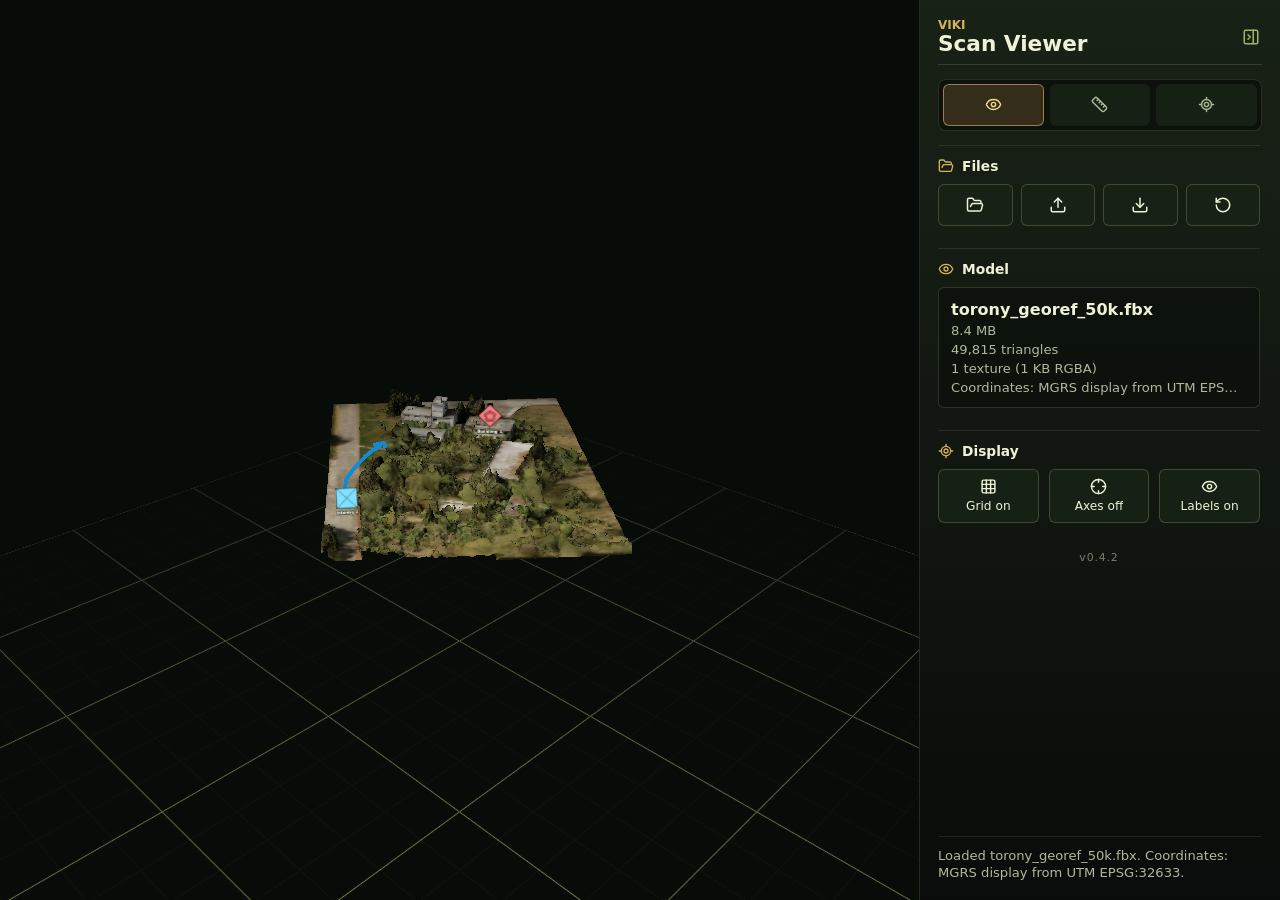
==== scanviewer/index.html @ f7c9036f "Initial commit" ====
<!doctype html>
<html lang="en">
  <head>
    <meta charset="UTF-8" />
    <meta name="viewport" content="width=device-width, initial-scale=1.0, viewport-fit=cover" />
    <meta name="theme-color" content="#11180f" />
    <meta
      name="description"
      content="Static tactical 3D scan viewer with local model loading and NATO-style points of interest."
    />
    <title>VIKI Scan Viewer</title>
    <style>
      html, body, #root { width: 100%; height: 100%; margin: 0; background: #080c08; color: #eef3d8; }
      .boot-status { display: grid; place-items: center; width: 100%; height: 100%; font: 700 16px system-ui, sans-serif; }
    </style>
    <script type="module" crossorigin src="./assets/react-DQSp_X--.js"></script>
    <script type="module" crossorigin src="./assets/three-DtpwVpi8.js"></script>
    <script type="module" crossorigin src="./assets/react-three-CPEuLl78.js"></script>
    <script type="module" crossorigin src="./assets/main-DdNsCCvm.js"></script>
    <link rel="stylesheet" crossorigin href="./assets/main-BtEgx7_R.css">
  <link rel="manifest" href="./manifest.webmanifest"></head>
  <body>
    <div id="root"><div class="boot-status" role="status">Starting VIKI Scan Viewer…</div></div>
    <script>
      window.setTimeout(function () {
        var status = document.querySelector(".boot-status");
        if (status) status.textContent = "The viewer could not start. Reload once, or open this link in an updated Chrome browser.";
      }, 10000);
    </script>
  </body>
</html>
---- scanviewer/assets/main-BtEgx7_R.css ----
:root{color-scheme:dark;font-family:Inter,ui-sans-serif,system-ui,-apple-system,BlinkMacSystemFont,Segoe UI,sans-serif;background:#080c08;color:#eef3d8;font-synthesis:none;text-rendering:optimizeLegibility;-webkit-font-smoothing:antialiased}*{box-sizing:border-box}html,body,#root{width:100%;height:100%;margin:0;overflow:hidden}button,input{font:inherit}input[type=range]{accent-color:#d6b35a}button{border:1px solid rgba(188,204,141,.24);background:#182216eb;color:#eef3d8;cursor:pointer}button:hover,button.is-xr-hovered{border-color:#dee5ad94;background:#263420f5}button:focus-visible,input:focus-visible{outline:2px solid #d6b35a;outline-offset:2px}.app-shell{position:relative;display:grid;grid-template-columns:minmax(0,1fr) 360px;width:100%;height:100%;min-width:320px;background:linear-gradient(90deg,#080c0866,#080c0800),#080c08;transition:grid-template-columns .18s ease,grid-template-rows .18s ease}.app-shell.is-panel-collapsed{grid-template-columns:minmax(0,1fr) 0}.app-shell.is-htmlmesh-ui{grid-template-columns:minmax(0,1fr)}.viewer-stage{position:relative;min-width:0;min-height:0;border-right:1px solid rgba(188,204,141,.16)}.app-shell.is-panel-collapsed .viewer-stage{border-right-color:transparent}.app-shell.is-htmlmesh-ui .viewer-stage{border-right:0}.viewer-stage.is-dragging:after{position:absolute;top:14px;right:14px;bottom:14px;left:14px;pointer-events:none;border:2px dashed rgba(214,179,90,.74);border-radius:8px;content:""}.drop-overlay{position:absolute;left:50%;top:24px;transform:translate(-50%);z-index:5;border:1px solid rgba(214,179,90,.58);border-radius:6px;padding:8px 12px;background:#0e100ae0;color:#f1d897;font-weight:800;box-shadow:0 10px 24px #00000052}.panel-collapse-toggle{position:absolute;top:18px;right:10px;z-index:10;display:inline-flex;align-items:center;justify-content:center;width:38px;height:38px;border-color:transparent;border-radius:6px;padding:0;background:transparent;color:#9fb36f;box-shadow:none;transition:right .18s ease,bottom .18s ease,transform .18s ease,background .14s ease,border-color .14s ease,color .14s ease,box-shadow .14s ease}.panel-collapse-toggle:hover{border-color:#d6b35a57;background:#d6b35a14;color:#f1d897}.app-shell.is-panel-collapsed .panel-collapse-toggle{right:12px;border-color:#d6b35a8a;background:#0d120ce6;color:#f1d897;box-shadow:0 10px 24px #00000057}.panel-collapse-toggle.is-loading{color:#d6b35a}.app-shell.is-panel-collapsed .panel-collapse-toggle.is-loading{border-color:#d6b35ab8;background:#38311bf0}.collapse-icon,.app-shell.is-panel-collapsed .desktop-collapse-icon,.app-shell.is-panel-collapsed .mobile-collapse-icon{display:none}.desktop-collapse-icon,.app-shell.is-panel-collapsed .desktop-expand-icon{display:block}.control-panel{display:flex;flex-direction:column;gap:14px;min-width:0;height:100%;padding:18px;overflow-y:auto;background:linear-gradient(180deg,#192217fa,#090c0afa),#10150f;box-shadow:-16px 0 38px #0000004d;opacity:1;transition:opacity .14s ease,padding .18s ease}.app-shell.is-panel-collapsed .control-panel{padding:0;overflow:hidden;opacity:0;pointer-events:none}.viewer-error,.application-error-shell{display:grid;place-items:center;background:radial-gradient(circle at 50% 34%,rgba(87,104,61,.2),transparent 42%),#080c08}.viewer-error{align-content:center;gap:8px;width:100%;height:100%;padding:24px;color:#eef3d8;text-align:center}.viewer-error strong{color:#fff1bc;font-size:1.15rem}.viewer-error span{max-width:48ch;color:#c5cfaa;line-height:1.45}.viewer-error code,.application-error-card code{max-width:min(100%,64ch);overflow-wrap:anywhere;border:1px solid rgba(255,138,122,.28);border-radius:6px;padding:7px 9px;background:#2a0d0a80;color:#ffb2a8;font-size:.72rem}.application-error-shell{width:100%;height:100%;padding:20px}.application-error-card{display:grid;gap:12px;width:min(100%,560px);border:1px solid rgba(188,204,141,.24);border-radius:10px;padding:26px;background:#0c120af0;box-shadow:0 24px 70px #00000061}.application-error-card p,.application-error-card h1,.application-error-card span{margin:0}.application-error-card p{color:#d6b35a;font-size:.75rem;font-weight:800;letter-spacing:.08em;text-transform:uppercase}.application-error-card h1{color:#fff1bc;font-size:clamp(1.45rem,5vw,2rem)}.application-error-card span{color:#c5cfaa;line-height:1.5}.application-error-card button{min-height:44px;border-radius:7px;font-weight:800}.app-shell.is-htmlmesh-ui .control-panel{position:fixed;top:0;left:-420px;width:360px;height:100vh;padding:18px;overflow-y:auto;opacity:1;pointer-events:auto}.app-shell .control-panel.is-htmlmesh-source{position:fixed;top:0;left:-420px;width:360px;min-width:360px;height:100vh;padding:18px;overflow-y:auto;opacity:1;pointer-events:auto}.control-panel.is-htmlmesh-source.is-xr-session{height:115vh;overflow:hidden}.control-panel.is-htmlmesh-source,.control-panel.is-htmlmesh-source *{transition:none!important;animation:none!important}.app-shell.is-htmlmesh-ui .panel-collapse-toggle{display:none}.control-panel.is-htmlmesh-source svg{display:none}.control-panel.is-xr-session .xr-hidden{display:none}.xr-only{display:none!important}.control-panel.is-xr-session .xr-only{display:flex!important}.xr-scroll-region,.xr-scroll-viewport,.xr-scroll-content{display:contents}.control-panel.is-xr-session .xr-scroll-region{display:flex;flex:1 1 auto;min-height:0;gap:10px}.control-panel.is-xr-session .xr-scroll-viewport{display:block;flex:1 1 auto;min-height:0;min-width:0;overflow:hidden;position:relative}.control-panel.is-xr-session .xr-scroll-content{display:flex;flex-direction:column;gap:14px;transform:translateY(calc(var(--xr-panel-scroll-offset, 0px) * -1));will-change:transform}.control-panel.is-xr-session .tab-panel,.control-panel.is-xr-session .poi-list{overflow:visible}.control-panel.is-xr-session .poi-list{max-height:none}.xr-scrollbar{position:relative;flex:0 0 28px;min-height:44px;border-radius:8px;background:#bccc8d1f;cursor:grab;touch-action:none}.xr-scroll-thumb{position:absolute;top:0;left:4px;right:4px;min-height:36px;border-radius:7px;background:#8f9e68;pointer-events:none}.xr-scrollbar.is-xr-hovered .xr-scroll-thumb,.xr-scrollbar:focus-visible .xr-scroll-thumb{background:#d6b35a}.xr-scrollbar[aria-disabled=true] .xr-scroll-thumb{background:#46513a}.htmlmesh-svg-fallback{display:block;width:1em;height:1em;flex:0 0 auto;object-fit:contain;pointer-events:none}.panel-header{display:flex;align-items:center;justify-content:space-between;gap:16px;padding-bottom:8px;border-bottom:1px solid rgba(188,204,141,.18)}.panel-header p,.panel-header h1{margin:0;letter-spacing:0}.panel-header p{color:#d6b35a;font-size:.75rem;font-weight:800}.xr-session-actions{flex-direction:column;gap:8px;padding:10px;border:1px solid rgba(214,179,90,.3);border-radius:7px;background:#0c120af0}.xr-session-actions button,.poi-editor .secondary-command.xr-only{min-height:44px}.xr-enter-command,.xr-exit-command{display:inline-flex;align-items:center;justify-content:center;gap:9px;width:100%;min-height:54px;border-radius:6px;font-weight:900}.xr-enter-command{border-color:#d6b35aa8;background:#443a18eb;color:#fff6cf}.xr-enter-command:hover,.xr-enter-command.is-xr-hovered{border-color:#f1d897eb;background:#584a1efa}.xr-exit-command{border-color:#ff8a7aa8;background:#5f2d26eb;color:#fff3ed}.xr-exit-command:hover,.xr-exit-command.is-xr-hovered{border-color:#ffbcadeb;background:#7a3a30fa}.panel-header h1{font-size:1.35rem;line-height:1.1}.command-grid{display:grid;grid-template-columns:repeat(4,minmax(0,1fr));gap:8px}.control-tabs{display:grid;flex:0 0 auto;grid-template-columns:repeat(3,minmax(0,1fr));gap:6px;padding:4px;border:1px solid rgba(188,204,141,.16);border-radius:8px;background:#0508058f}.tab-panel{display:none;min-height:0;overflow-y:auto;padding-right:2px}.tab-panel.is-active{display:flex;flex-direction:column;gap:10px}.app-version{margin:auto 0 0;padding-top:6px;color:#75806c;text-align:center;font-size:.68rem;letter-spacing:.08em}.command-grid button,.control-tabs button,.compact-controls button,.toggle-command,.secondary-command,.danger-command,.poi-list button{display:inline-flex;align-items:center;justify-content:center;gap:8px;min-height:40px;border-radius:6px;padding:8px 10px}.command-grid button,.control-tabs button{min-height:42px;padding:8px}.control-tabs button{border-color:transparent;color:#aeb99b}.control-tabs button.is-active{border-color:#d6b35a9e;background:#38311be6;color:#f1d897}.command-grid span,.compact-controls span,.toggle-command span,.secondary-command span,.danger-command span,.poi-list span{min-width:0;overflow:hidden;text-overflow:ellipsis;white-space:nowrap}.panel-section{display:flex;flex-direction:column;gap:10px;padding:12px 0;border-top:1px solid rgba(188,204,141,.12)}.section-title{display:flex;align-items:center;gap:8px;color:#d6b35a}.section-title h2{flex:1;margin:0;color:#eef3d8;font-size:.86rem;font-weight:800}.section-title span{min-width:24px;padding:2px 8px;border:1px solid rgba(214,179,90,.32);border-radius:999px;color:#f1d897;text-align:center;font-size:.78rem}.model-card{display:grid;gap:4px;min-height:58px;padding:12px;border:1px solid rgba(188,204,141,.18);border-radius:6px;background:#070a0780}.model-card strong,.model-card span{min-width:0;overflow:hidden;text-overflow:ellipsis;white-space:nowrap}.model-card span,.muted,footer{color:#aeb99b;font-size:.82rem}.toggle-command{justify-content:flex-start}.toggle-command.is-active{border-color:#d6b35ab3;background:#3d3316b8}.symbol-grid{display:grid;grid-template-columns:repeat(2,minmax(0,1fr));gap:8px}.symbol-grid button{display:grid;grid-template-columns:46px minmax(0,1fr);align-items:center;gap:8px;min-height:58px;padding:6px 8px;border-radius:6px;text-align:left}.symbol-grid button.is-selected,.poi-list button.is-selected{border-color:#d6b35ac7;background:#38311bd6}.symbol-grid img{width:44px;height:44px;object-fit:contain}.symbol-grid span{min-width:0;overflow-wrap:anywhere;font-size:.8rem;line-height:1.15}.icon-palette{grid-template-columns:repeat(4,minmax(0,1fr))}.icon-palette button{display:inline-flex;justify-content:center;min-height:54px;padding:5px}.icon-palette img{width:42px;height:42px}.placement-preview{display:grid;grid-template-columns:62px minmax(0,1fr);align-items:center;gap:10px;padding:8px;border:1px solid rgba(188,204,141,.18);border-radius:6px;background:#060a0685}.placement-preview img{width:58px;height:58px;object-fit:contain}.placement-preview div{display:grid;gap:3px;min-width:0}.placement-preview span{overflow-wrap:anywhere;color:#eef3d8;font-size:.86rem;font-weight:800}.placement-preview small{color:#aeb99b;font-size:.74rem;line-height:1.2}.affiliation-selector{display:grid;grid-template-columns:repeat(4,minmax(0,1fr));gap:7px}.affiliation-selector button{display:grid;justify-items:center;gap:5px;min-width:0;min-height:48px;padding:6px 4px;border-radius:6px}.affiliation-selector button.is-selected{border-color:#d6b35ac7;background:#38311bd6}.affiliation-selector span{width:20px;height:20px;border:2px solid rgba(238,243,216,.84);border-radius:50%;background:var(--affiliation-color);box-shadow:0 0 0 2px #00000038}.affiliation-selector small{max-width:100%;overflow:hidden;color:#c5cfaa;font-size:.68rem;font-weight:800;text-overflow:ellipsis}.echelon-control{display:grid;gap:6px;color:#c5cfaa;font-size:.78rem;font-weight:700}.compact-controls{display:grid;grid-template-columns:repeat(3,minmax(0,1fr))}.compact-controls .section-title{grid-column:1 / -1}.compact-controls button{min-width:0;flex-direction:column;gap:4px;min-height:54px;font-size:.76rem}.editor-fields{display:grid;gap:10px}.editor-fields label{display:grid;gap:6px;color:#c5cfaa;font-size:.78rem;font-weight:700}.editor-fields input[type=text],.editor-fields input:not([type]){min-width:0}.editor-fields input{width:100%;border:1px solid rgba(188,204,141,.24);border-radius:6px;padding:9px 10px;background:#050805b3;color:#eef3d8}.scale-controls{display:grid;grid-template-columns:minmax(0,1fr) 62px minmax(0,1fr);align-items:center;gap:8px}.scale-controls button{display:inline-flex;align-items:center;justify-content:center;gap:6px;min-width:0;min-height:38px;border-radius:6px}.scale-controls button:disabled{cursor:not-allowed;opacity:.46}.scale-controls output{color:#f1d897;text-align:center;font-size:.78rem;font-weight:800}.danger-command{justify-content:flex-start;border-color:#d26b5c75;color:#ffd1c8}.secondary-command{justify-content:flex-start;border-color:#bccc8d2e;background:#070a078f;color:#c5cfaa}.tool-section label{display:grid;gap:7px;color:#c5cfaa;font-size:.78rem;font-weight:700}.range-row{display:grid;grid-template-columns:18px minmax(0,1fr) 54px;align-items:center;gap:8px}.range-row input{width:100%;min-width:0}.range-row output{color:#f1d897;text-align:right;font-size:.76rem;font-weight:800}.draw-color-controls{display:grid;gap:7px;color:#c5cfaa;font-size:.78rem;font-weight:700}.draw-color-row{display:grid;grid-template-columns:repeat(2,40px) minmax(0,1fr);align-items:center;gap:8px}.color-preset,.color-picker-control{width:40px;height:34px;border-radius:6px}.color-preset{position:relative;padding:0;background:var(--swatch-color)}.color-preset:hover,.color-preset.is-xr-hovered,.color-preset.is-selected{background:var(--swatch-color)}.color-preset.is-selected{border-color:#f1d897eb;box-shadow:0 0 0 2px #d6b35a3d}.color-picker-control{display:inline-flex;align-items:center;justify-content:center;border:1px solid rgba(188,204,141,.24);background:#0508059e}.color-picker-control input{width:32px;height:26px;border:0;padding:0;background:transparent;cursor:pointer}.xr-color-picker{flex-direction:column;gap:10px}.xr-color-toggle{display:flex;align-items:center;gap:10px;width:100%;min-height:44px;padding:8px 10px;border-radius:6px;text-align:left}.xr-color-toggle>svg,.xr-color-toggle>.htmlmesh-svg-fallback{margin-left:auto}.xr-color-preview{flex:0 0 26px;height:26px;border:1px solid rgba(238,243,216,.65);border-radius:4px}.xr-color-fields{display:flex;flex-direction:column;gap:12px;padding:12px;border:1px solid rgba(188,204,141,.24);border-radius:6px;background:#0b110b}.xr-color-readout{display:flex;align-items:center;justify-content:space-between;gap:8px}.xr-color-readout output{color:#f1d897;font-variant-numeric:tabular-nums}.xr-color-channel input{display:block;width:100%;min-width:0;height:30px;margin:6px 0 0}.segmented-control{display:grid;grid-template-columns:repeat(3,minmax(0,1fr));gap:6px;padding:4px;border:1px solid rgba(188,204,141,.16);border-radius:8px;background:#0508057a}.segmented-control button{min-width:0;min-height:34px;border-color:transparent;border-radius:5px;padding:6px 8px;overflow:hidden;text-overflow:ellipsis;text-transform:capitalize;white-space:nowrap}.segmented-control button.is-selected{border-color:#d6b35a9e;background:#38311be6}.mock-readout{display:flex;align-items:center;justify-content:space-between;gap:12px;min-height:48px;padding:10px 12px;border:1px solid rgba(188,204,141,.18);border-radius:6px;background:#070a0780}.mock-readout span{color:#aeb99b;font-size:.78rem;font-weight:700}.mock-readout strong{color:#f1d897;font-size:1rem}.coordinate-card{display:grid;gap:8px;min-height:58px;padding:10px 12px;border:1px solid rgba(188,204,141,.18);border-radius:6px;background:#070a0780}.coordinate-card-header{display:flex;align-items:baseline;justify-content:space-between;gap:10px;min-width:0}.coordinate-card-header span{flex:0 0 auto;color:#aeb99b;font-size:.78rem;font-weight:700}.coordinate-card-header strong{min-width:0;color:#f1d897;overflow-wrap:anywhere;text-align:right;font-size:.78rem}.coordinate-card dl{display:grid;gap:5px;margin:0}.coordinate-card dl div{display:grid;grid-template-columns:minmax(42px,auto) minmax(0,1fr);align-items:baseline;gap:8px}.coordinate-card dt,.coordinate-card dd{margin:0;font-size:.78rem}.coordinate-card dt{color:#aeb99b;font-weight:800}.coordinate-card dd{min-width:0;color:#eef3d8;overflow-wrap:anywhere;font-variant-numeric:tabular-nums}.coordinate-card p{margin:0}.poi-list{display:grid;gap:7px;max-height:168px;overflow-y:auto}.poi-list button{justify-content:flex-start;width:100%}.poi-list img{width:30px;height:30px;flex:0 0 30px;object-fit:contain}.poi-list .poi-list-copy{display:grid;gap:2px;min-width:0}.poi-list .poi-list-copy span,.poi-list .poi-list-copy small{min-width:0;overflow:hidden;text-overflow:ellipsis;white-space:nowrap}.poi-list .poi-list-copy small{color:#aeb99b;font-size:.68rem;font-variant-numeric:tabular-nums}.poi-marker{display:grid;justify-items:center;gap:2px;min-width:74px;max-width:132px;border:0;padding:0;background:transparent;color:#eef3d8;filter:drop-shadow(0 3px 8px rgba(0,0,0,.78))}.poi-marker:hover,.poi-marker.is-selected{background:transparent}.poi-marker.is-selected img{outline:2px solid #d6b35a;outline-offset:2px}.poi-marker img{width:56px;height:56px;object-fit:contain}.poi-marker span{max-width:132px;overflow:hidden;border:1px solid rgba(238,243,216,.18);border-radius:4px;padding:2px 6px;background:#050805cc;text-overflow:ellipsis;white-space:nowrap;font-size:.72rem;font-weight:800}.empty-scene{display:grid;gap:4px;min-width:220px;padding:12px 14px;border:1px solid rgba(188,204,141,.22);border-radius:6px;background:#0a0e0ad6;color:#eef3d8;text-align:center}.empty-scene span{color:#aeb99b;font-size:.78rem}.turn-connection-status{margin:8px 0;font-size:12px;line-height:1.5;overflow-wrap:anywhere}.turn-connection-status p{margin:0 0 8px}.turn-connection-status button{padding:8px 12px}.sync-section{gap:8px}.room-code-card{display:grid;gap:4px;padding:8px 10px;border:1px solid rgba(214,179,90,.3);border-radius:7px;background:#38311b61}.room-code-meta{display:flex;align-items:center;justify-content:space-between;gap:10px}.room-code-meta>span{color:#aeb99b;font-size:.72rem;font-weight:800;text-transform:uppercase;letter-spacing:.08em}.room-code-value{display:flex;align-items:center;gap:12px;min-width:0}.room-code-value strong{flex:1 1 auto;min-width:0;color:#fff1bc;font-size:1.08rem;letter-spacing:.12em;font-variant-numeric:tabular-nums}.room-code-value button{display:inline-flex;flex:0 0 34px;align-items:center;justify-content:center;width:34px;height:34px;border-radius:6px;padding:0}.room-code-meta small{display:flex;align-items:center;gap:5px;color:#c5cfad}.show-qr-command{display:inline-flex;align-items:center;justify-content:center;gap:10px;width:100%;min-height:58px;border-color:#d6b35a9e;border-radius:7px;background:#443a18e6;color:#fff6cf;font-size:.92rem;font-weight:900}.show-qr-command:hover{border-color:#f1d897eb;background:#584a1efa}.sync-status,.relay-status,.sync-warning{margin:0;color:#aeb99b;font-size:.72rem;line-height:1.4}.sync-status,.relay-status{display:flex;align-items:center;gap:7px}.sync-warning{color:#e6c87e}.sync-indicator{width:8px;height:8px;flex:0 0 8px;border-radius:999px;background:#87927a;box-shadow:0 0 0 3px #87927a24}.is-connected .sync-indicator,.sync-status.is-connected .sync-indicator,.relay-status.is-connected .sync-indicator{background:#73d98a;box-shadow:0 0 0 3px #73d98a24}.is-error .sync-indicator,.is-disconnected .sync-indicator,.sync-status.is-error .sync-indicator,.sync-status.is-disconnected .sync-indicator,.relay-status.is-unavailable .sync-indicator{background:#ff8a7a;box-shadow:0 0 0 3px #ff8a7a24}.qr-code-overlay{position:fixed;top:0;right:0;bottom:0;left:0;z-index:100;display:grid;place-items:center;padding:clamp(18px,4vw,56px);background:#030503e0;-webkit-backdrop-filter:blur(14px);backdrop-filter:blur(14px)}.qr-code-dialog{position:relative;display:grid;grid-template-columns:minmax(210px,.7fr) minmax(300px,1fr);grid-template-rows:minmax(0,1fr) auto;align-items:center;gap:clamp(24px,4vw,60px);width:min(1120px,100%);max-height:100%;padding:clamp(28px,4vw,64px);overflow:auto;border:1px solid rgba(214,179,90,.42);border-radius:18px;background:radial-gradient(circle at 74% 42%,rgba(214,179,90,.12),transparent 36%),#0d130c;box-shadow:0 34px 100px #000000a3}.qr-code-close{position:absolute;top:18px;right:18px;z-index:1;display:inline-flex;align-items:center;justify-content:center;width:48px;height:48px;border-radius:999px;padding:0}.qr-code-close svg{transform:rotate(45deg)}.qr-code-copy{display:grid;gap:12px}.qr-code-copy p,.qr-code-copy h2,.qr-code-copy span{margin:0}.qr-code-copy p{color:#d6b35a;font-size:clamp(.8rem,1vw,1rem);font-weight:900;letter-spacing:.12em;text-transform:uppercase}.qr-code-copy h2{color:#fff6cf;font-size:clamp(2rem,5vw,4.8rem);line-height:.95}.qr-code-copy span{max-width:38ch;color:#c5cfad;font-size:clamp(1rem,1.6vw,1.3rem);line-height:1.5}.qr-code-image-frame{display:grid;place-items:center;width:min(58vh,100%);aspect-ratio:1;justify-self:center;border-radius:16px;padding:clamp(12px,1.6vw,22px);background:#fff;color:#080c08}.qr-code-image-frame img{display:block;width:100%;height:100%;image-rendering:pixelated}.qr-code-room{display:grid;grid-column:1;gap:5px;align-self:end}.qr-code-room span{color:#aeb99b;font-size:.75rem;font-weight:900;letter-spacing:.1em;text-transform:uppercase}.qr-code-room strong{color:#f1d897;font-size:clamp(1.5rem,3vw,2.6rem);letter-spacing:.18em;font-variant-numeric:tabular-nums}.client-viewer-shell{position:relative;display:grid;grid-template-columns:minmax(0,1fr) 360px;width:100%;height:100%;background:#080c08}.client-viewer-shell .viewer-stage{min-width:0;min-height:0;border-right:1px solid rgba(188,204,141,.16)}.client-control-panel{display:flex;flex-direction:column;gap:14px;min-width:0;height:100%;padding:18px;overflow-y:auto;background:linear-gradient(180deg,#192217fa,#090c0afa),#10150f;box-shadow:-16px 0 38px #0000004d}.client-sync-section{gap:10px}.client-connection-card{display:grid;grid-template-columns:auto minmax(0,1fr);align-items:start;gap:9px;padding:11px 12px;border:1px solid rgba(188,204,141,.18);border-radius:7px;background:#070a0780}.client-connection-card>div{display:grid;min-width:0;gap:2px}.client-connection-card strong,.client-connection-card small{overflow:hidden;text-overflow:ellipsis;white-space:nowrap}.client-connection-card strong{color:#eef3d8;font-size:.8rem}.client-connection-card small{color:#aeb99b;font-size:.7rem}.client-connection-card .relay-status.is-unavailable{color:#ff8a7a}.client-camera-sync-toggle{display:inline-flex;align-items:center;justify-content:center;gap:6px;width:100%;min-height:48px;border-radius:7px;padding:8px 12px;color:#aeb99b;font-size:.78rem;font-weight:800}.client-camera-sync-toggle span{flex:1;text-align:left}.client-camera-sync-toggle.is-active{border-color:#d6b35a9e;background:#38311be6;color:#f1d897}.client-camera-sync-toggle small{color:inherit;font-size:.7rem}.client-join-shell{display:grid;place-items:center;width:100%;height:100%;padding:20px;background:radial-gradient(circle at 50% 30%,rgba(87,104,61,.2),transparent 42%),#080c08}.client-join-card{display:grid;gap:12px;width:min(100%,390px);padding:26px;border:1px solid rgba(188,204,141,.24);border-radius:10px;background:#0c120af0;box-shadow:0 24px 70px #00000061}.client-join-card>svg{color:#d6b35a}.client-join-card p,.client-join-card h1{margin:0}.client-join-card p,.client-join-card label{color:#d6b35a;font-size:.75rem;font-weight:800}.client-join-card h1{margin-top:3px;font-size:1.45rem}.client-join-card input{width:100%;border:1px solid rgba(214,179,90,.44);border-radius:7px;padding:11px 12px;background:#070a07;color:#fff1bc;text-align:center;font-size:1.4rem;font-weight:800;letter-spacing:.2em;text-transform:uppercase}.client-join-card button{min-height:44px;border-radius:7px;font-weight:800}.client-join-card button:disabled{cursor:not-allowed;opacity:.45}.client-join-card a{color:#aeb99b;text-align:center;font-size:.78rem}.sr-only{position:absolute;width:1px;height:1px;overflow:hidden;clip:rect(0,0,0,0)}footer{margin-top:auto;padding-top:10px;border-top:1px solid rgba(188,204,141,.12);line-height:1.35}@media(max-width:900px){html,body,#root{height:100%;min-height:100%;overflow:hidden}.app-shell{grid-template-columns:1fr;grid-template-rows:minmax(280px,46svh) minmax(0,1fr);height:100svh;min-height:100svh;overflow:hidden}.client-viewer-shell{grid-template-columns:1fr;grid-template-rows:minmax(0,1fr) auto;height:100svh;min-height:100svh;overflow:hidden}.client-viewer-shell .viewer-stage{border-right:0;border-bottom:1px solid rgba(188,204,141,.16)}.client-control-panel{display:block;width:100%;height:auto;min-height:0;padding:9px 12px;overflow:visible;box-shadow:0 -12px 28px #00000042}.client-control-panel .panel-header,.client-control-panel .section-title{display:none}.client-control-panel .client-sync-section{display:grid;grid-template-columns:minmax(0,1fr) auto auto;align-items:center;gap:8px;padding:0;border-top:0}.client-connection-card{min-width:0;padding:0;border:0;background:transparent}.client-control-panel .room-code-card{padding:0;border:0;background:transparent}.client-control-panel .room-code-meta{display:none}.client-control-panel .room-code-value{gap:6px}.client-control-panel .room-code-value strong{font-size:.84rem;letter-spacing:.08em}.client-control-panel .client-camera-sync-toggle{gap:5px;width:auto;min-height:34px;padding:0 8px}.client-control-panel .client-camera-sync-toggle span{display:none}.app-shell.is-panel-collapsed{grid-template-columns:1fr;grid-template-rows:minmax(0,1fr) 0}.viewer-stage{min-height:0;border-right:0;border-bottom:1px solid rgba(188,204,141,.16)}.app-shell.is-panel-collapsed .viewer-stage{border-bottom-color:transparent}.panel-collapse-toggle{top:calc(46svh + 12px);right:12px;bottom:auto}.app-shell.is-panel-collapsed .panel-collapse-toggle{top:auto;bottom:12px}.desktop-collapse-icon,.desktop-expand-icon,.app-shell.is-panel-collapsed .desktop-expand-icon{display:none}.mobile-collapse-icon,.app-shell.is-panel-collapsed .mobile-expand-icon{display:block}.control-panel{gap:10px;height:100%;min-height:0;overflow:hidden;box-shadow:0 -12px 28px #00000042}.panel-header{flex:0 0 auto;padding-bottom:6px}.panel-header h1{font-size:1.05rem}.command-grid{flex:0 0 auto;grid-template-columns:repeat(4,minmax(0,1fr))}.command-grid button{flex-direction:column;gap:4px;min-height:52px;padding:7px 5px;font-size:.68rem}.tab-panel.is-active{gap:10px}.panel-section{padding:10px 0}.poi-list{max-height:none}footer{flex:0 0 auto;margin-top:0;padding-top:8px}.qr-code-dialog{grid-template-columns:1fr;grid-template-rows:auto auto auto;gap:20px;text-align:center}.qr-code-copy span{justify-self:center}.qr-code-image-frame{width:min(52vh,100%)}.qr-code-room{grid-column:1;justify-items:center}}@media(max-width:540px){.control-panel{padding:12px}.client-control-panel{padding:8px 10px}.command-grid,.symbol-grid{grid-template-columns:1fr}.command-grid,.icon-palette{grid-template-columns:repeat(4,minmax(0,1fr))}.compact-controls{grid-template-columns:repeat(3,minmax(0,1fr))}.control-tabs button{min-height:44px}}@media(max-width:960px)and (max-height:560px)and (orientation:landscape){.app-shell{grid-template-columns:minmax(0,52vw) minmax(0,1fr);grid-template-rows:1fr}.app-shell.is-panel-collapsed{grid-template-columns:minmax(0,1fr) 0;grid-template-rows:1fr}.viewer-stage{border-right:1px solid rgba(188,204,141,.16);border-bottom:0}.app-shell.is-panel-collapsed .viewer-stage{border-right-color:transparent}.panel-collapse-toggle{top:10px;right:calc(48vw - 12px);bottom:auto}.app-shell.is-panel-collapsed .panel-collapse-toggle{right:10px}.mobile-collapse-icon,.mobile-expand-icon,.app-shell.is-panel-collapsed .mobile-expand-icon{display:none}.desktop-collapse-icon,.app-shell.is-panel-collapsed .desktop-expand-icon{display:block}.control-panel{padding:10px;box-shadow:-12px 0 28px #00000047}.panel-header{display:none}.command-grid button{min-height:46px}.tab-panel.is-active{gap:8px}.panel-section{gap:8px;padding:8px 0}}.app-update-notice{display:grid;gap:8px;margin:12px 0;padding:12px;border:1px solid #9ab76d;border-radius:8px;background:#1b2916;color:#eef3d8}.app-update-notice p{margin:0;font-size:.85rem}.app-update-notice button{width:100%;min-height:42px;padding:8px 12px;border-radius:6px}
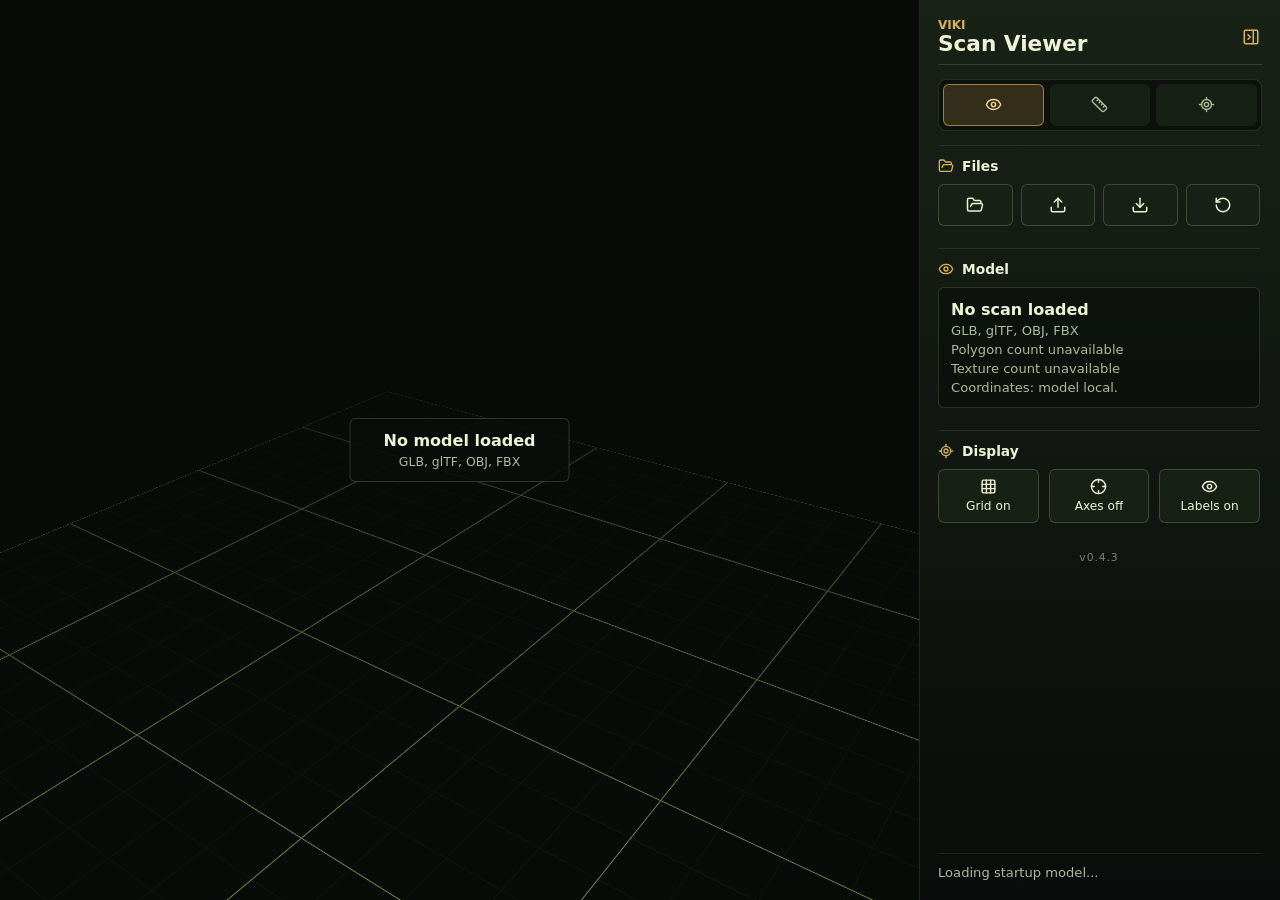
==== commit 01df38d5: "Deploy 0.4.3 - Replace the bundled Torony startup scan with Airport Sample GLB without default annot" ====
--- a/scanviewer/index.html
+++ b/scanviewer/index.html
@@ -16,8 +16,8 @@
     <script type="module" crossorigin src="./assets/react-DQSp_X--.js"></script>
     <script type="module" crossorigin src="./assets/three-DtpwVpi8.js"></script>
     <script type="module" crossorigin src="./assets/react-three-CPEuLl78.js"></script>
-    <script type="module" crossorigin src="./assets/main-DdNsCCvm.js"></script>
-    <link rel="stylesheet" crossorigin href="./assets/main-BtEgx7_R.css">
+    <script type="module" crossorigin src="./assets/main-BIGnSnH-.js"></script>
+    <link rel="stylesheet" crossorigin href="./assets/main-DmjLLz3l.css">
   <link rel="manifest" href="./manifest.webmanifest"></head>
   <body>
     <div id="root"><div class="boot-status" role="status">Starting VIKI Scan Viewer…</div></div>
--- a/scanviewer/assets/main-DmjLLz3l.css
+++ b/scanviewer/assets/main-DmjLLz3l.css
@@ -0,0 +1 @@
+:root{color-scheme:dark;font-family:Inter,ui-sans-serif,system-ui,-apple-system,BlinkMacSystemFont,Segoe UI,sans-serif;background:#080c08;color:#eef3d8;font-synthesis:none;text-rendering:optimizeLegibility;-webkit-font-smoothing:antialiased}*{box-sizing:border-box}html,body,#root{width:100%;height:100%;margin:0;overflow:hidden}button,input{font:inherit}input[type=range]{accent-color:#d6b35a}button{border:1px solid rgba(188,204,141,.24);background:#182216eb;color:#eef3d8;cursor:pointer}button:hover,button.is-xr-hovered{border-color:#dee5ad94;background:#263420f5}button:focus-visible,input:focus-visible{outline:2px solid #d6b35a;outline-offset:2px}.app-shell{position:relative;display:grid;grid-template-columns:minmax(0,1fr) 360px;width:100%;height:100%;min-width:320px;background:linear-gradient(90deg,#080c0866,#080c0800),#080c08;transition:grid-template-columns .18s ease,grid-template-rows .18s ease}.app-shell.is-panel-collapsed{grid-template-columns:minmax(0,1fr) 0}.app-shell.is-htmlmesh-ui{grid-template-columns:minmax(0,1fr)}.viewer-stage{position:relative;min-width:0;min-height:0;border-right:1px solid rgba(188,204,141,.16)}.app-shell.is-panel-collapsed .viewer-stage{border-right-color:transparent}.app-shell.is-htmlmesh-ui .viewer-stage{border-right:0}.viewer-stage.is-dragging:after{position:absolute;top:14px;right:14px;bottom:14px;left:14px;pointer-events:none;border:2px dashed rgba(214,179,90,.74);border-radius:8px;content:""}.drop-overlay{position:absolute;left:50%;top:24px;transform:translate(-50%);z-index:5;border:1px solid rgba(214,179,90,.58);border-radius:6px;padding:8px 12px;background:#0e100ae0;color:#f1d897;font-weight:800;box-shadow:0 10px 24px #00000052}.panel-collapse-toggle{position:absolute;top:18px;right:10px;z-index:10;display:inline-flex;align-items:center;justify-content:center;width:38px;height:38px;border-color:transparent;border-radius:6px;padding:0;background:transparent;color:#9fb36f;box-shadow:none;transition:right .18s ease,bottom .18s ease,transform .18s ease,background .14s ease,border-color .14s ease,color .14s ease,box-shadow .14s ease}.panel-collapse-toggle:hover{border-color:#d6b35a57;background:#d6b35a14;color:#f1d897}.app-shell.is-panel-collapsed .panel-collapse-toggle{right:12px;border-color:#d6b35a8a;background:#0d120ce6;color:#f1d897;box-shadow:0 10px 24px #00000057}.panel-collapse-toggle.is-loading{color:#d6b35a}.app-shell.is-panel-collapsed .panel-collapse-toggle.is-loading{border-color:#d6b35ab8;background:#38311bf0}.collapse-icon,.app-shell.is-panel-collapsed .desktop-collapse-icon,.app-shell.is-panel-collapsed .mobile-collapse-icon{display:none}.desktop-collapse-icon,.app-shell.is-panel-collapsed .desktop-expand-icon{display:block}.control-panel{display:flex;flex-direction:column;gap:14px;min-width:0;height:100%;padding:18px;overflow-y:auto;background:linear-gradient(180deg,#192217fa,#090c0afa),#10150f;box-shadow:-16px 0 38px #0000004d;opacity:1;transition:opacity .14s ease,padding .18s ease}.app-shell.is-panel-collapsed .control-panel{padding:0;overflow:hidden;opacity:0;pointer-events:none}.viewer-error,.application-error-shell{display:grid;place-items:center;background:radial-gradient(circle at 50% 34%,rgba(87,104,61,.2),transparent 42%),#080c08}.viewer-error{align-content:center;gap:8px;width:100%;height:100%;padding:24px;color:#eef3d8;text-align:center}.viewer-error strong{color:#fff1bc;font-size:1.15rem}.viewer-error span{max-width:48ch;color:#c5cfaa;line-height:1.45}.viewer-error code,.application-error-card code{max-width:min(100%,64ch);overflow-wrap:anywhere;border:1px solid rgba(255,138,122,.28);border-radius:6px;padding:7px 9px;background:#2a0d0a80;color:#ffb2a8;font-size:.72rem}.application-error-shell{width:100%;height:100%;padding:20px}.application-error-card{display:grid;gap:12px;width:min(100%,560px);border:1px solid rgba(188,204,141,.24);border-radius:10px;padding:26px;background:#0c120af0;box-shadow:0 24px 70px #00000061}.application-error-card p,.application-error-card h1,.application-error-card span{margin:0}.application-error-card p{color:#d6b35a;font-size:.75rem;font-weight:800;letter-spacing:.08em;text-transform:uppercase}.application-error-card h1{color:#fff1bc;font-size:clamp(1.45rem,5vw,2rem)}.application-error-card span{color:#c5cfaa;line-height:1.5}.application-error-card button{min-height:44px;border-radius:7px;font-weight:800}.app-shell.is-htmlmesh-ui .control-panel{position:fixed;top:0;left:-420px;width:360px;height:100vh;padding:18px;overflow-y:auto;opacity:1;pointer-events:auto}.app-shell .control-panel.is-htmlmesh-source{position:fixed;top:0;left:-420px;width:360px;min-width:360px;height:100vh;padding:18px;overflow-y:auto;opacity:1;pointer-events:auto}.control-panel.is-htmlmesh-source.is-xr-session{height:115vh;overflow:hidden}.control-panel.is-htmlmesh-source,.control-panel.is-htmlmesh-source *{transition:none!important;animation:none!important}.app-shell.is-htmlmesh-ui .panel-collapse-toggle{display:none}.control-panel.is-htmlmesh-source svg{display:none}.control-panel.is-xr-session .xr-hidden{display:none}.xr-only{display:none!important}.control-panel.is-xr-session .xr-only{display:flex!important}.xr-scroll-region,.xr-scroll-viewport,.xr-scroll-content{display:contents}.control-panel.is-xr-session .xr-scroll-region{display:flex;flex:1 1 auto;min-height:0;gap:10px}.control-panel.is-xr-session .xr-scroll-viewport{display:block;flex:1 1 auto;min-height:0;min-width:0;overflow:hidden;position:relative}.control-panel.is-xr-session .xr-scroll-content{display:flex;flex-direction:column;gap:14px;transform:translateY(calc(var(--xr-panel-scroll-offset, 0px) * -1));will-change:transform}.control-panel.is-xr-session .tab-panel,.control-panel.is-xr-session .poi-list{overflow:visible}.control-panel.is-xr-session .poi-list{max-height:none}.xr-scrollbar{position:relative;flex:0 0 28px;min-height:44px;border-radius:8px;background:#bccc8d1f;cursor:grab;touch-action:none}.xr-scroll-thumb{position:absolute;top:0;left:4px;right:4px;min-height:36px;border-radius:7px;background:#8f9e68;pointer-events:none}.xr-scrollbar.is-xr-hovered .xr-scroll-thumb,.xr-scrollbar:focus-visible .xr-scroll-thumb{background:#d6b35a}.xr-scrollbar[aria-disabled=true] .xr-scroll-thumb{background:#46513a}.htmlmesh-svg-fallback{display:block;width:1em;height:1em;flex:0 0 auto;object-fit:contain;pointer-events:none}.panel-header{display:flex;align-items:center;justify-content:space-between;gap:16px;padding-bottom:8px;border-bottom:1px solid rgba(188,204,141,.18)}.panel-header p,.panel-header h1{margin:0;letter-spacing:0}.panel-header p{color:#d6b35a;font-size:.75rem;font-weight:800}.xr-session-actions{flex-direction:column;gap:8px;padding:10px;border:1px solid rgba(214,179,90,.3);border-radius:7px;background:#0c120af0}.xr-session-actions button,.poi-editor .secondary-command.xr-only{min-height:44px}.xr-enter-command,.xr-exit-command{display:inline-flex;align-items:center;justify-content:center;gap:9px;width:100%;min-height:54px;border-radius:6px;font-weight:900}.xr-enter-command{border-color:#d6b35aa8;background:#443a18eb;color:#fff6cf}.xr-enter-command:hover,.xr-enter-command.is-xr-hovered{border-color:#f1d897eb;background:#584a1efa}.xr-exit-command{border-color:#ff8a7aa8;background:#5f2d26eb;color:#fff3ed}.xr-exit-command:hover,.xr-exit-command.is-xr-hovered{border-color:#ffbcadeb;background:#7a3a30fa}.panel-header h1{font-size:1.35rem;line-height:1.1}.command-grid{display:grid;grid-template-columns:repeat(4,minmax(0,1fr));gap:8px}.control-tabs{display:grid;flex:0 0 auto;grid-template-columns:repeat(3,minmax(0,1fr));gap:6px;padding:4px;border:1px solid rgba(188,204,141,.16);border-radius:8px;background:#0508058f}.tab-panel{display:none;min-height:0;overflow-y:auto;padding-right:2px}.tab-panel.is-active{display:flex;flex-direction:column;gap:10px}.app-version{margin:auto 0 0;padding-top:6px;color:#75806c;text-align:center;font-size:.68rem;letter-spacing:.08em}.command-grid button,.control-tabs button,.compact-controls button,.toggle-command,.secondary-command,.danger-command,.poi-list button{display:inline-flex;align-items:center;justify-content:center;gap:8px;min-height:40px;border-radius:6px;padding:8px 10px}.command-grid button,.control-tabs button{min-height:42px;padding:8px}.control-tabs button{border-color:transparent;color:#aeb99b}.control-tabs button.is-active{border-color:#d6b35a9e;background:#38311be6;color:#f1d897}.command-grid span,.compact-controls span,.toggle-command span,.secondary-command span,.danger-command span,.poi-list span{min-width:0;overflow:hidden;text-overflow:ellipsis;white-space:nowrap}.panel-section{display:flex;flex-direction:column;gap:10px;padding:12px 0;border-top:1px solid rgba(188,204,141,.12)}.section-title{display:flex;align-items:center;gap:8px;color:#d6b35a}.section-title h2{flex:1;margin:0;color:#eef3d8;font-size:.86rem;font-weight:800}.section-title span{min-width:24px;padding:2px 8px;border:1px solid rgba(214,179,90,.32);border-radius:999px;color:#f1d897;text-align:center;font-size:.78rem}.model-card{display:grid;gap:4px;min-height:58px;padding:12px;border:1px solid rgba(188,204,141,.18);border-radius:6px;background:#070a0780}.model-card strong,.model-card span{min-width:0;overflow:hidden;text-overflow:ellipsis;white-space:nowrap}.model-card span,.muted,footer{color:#aeb99b;font-size:.82rem}.toggle-command{justify-content:flex-start}.toggle-command.is-active{border-color:#d6b35ab3;background:#3d3316b8}.symbol-grid{display:grid;grid-template-columns:repeat(2,minmax(0,1fr));gap:8px}.symbol-grid button{display:grid;grid-template-columns:46px minmax(0,1fr);align-items:center;gap:8px;min-height:58px;padding:6px 8px;border-radius:6px;text-align:left}.symbol-grid button.is-selected,.poi-list button.is-selected{border-color:#d6b35ac7;background:#38311bd6}.symbol-grid img{width:44px;height:44px;object-fit:contain}.symbol-grid span{min-width:0;overflow-wrap:anywhere;font-size:.8rem;line-height:1.15}.icon-palette{grid-template-columns:repeat(4,minmax(0,1fr))}.icon-palette button{display:inline-flex;justify-content:center;min-height:54px;padding:5px}.icon-palette img{width:42px;height:42px}.placement-preview{display:grid;grid-template-columns:62px minmax(0,1fr);align-items:center;gap:10px;padding:8px;border:1px solid rgba(188,204,141,.18);border-radius:6px;background:#060a0685}.unmanned-editor-switch{width:100%;min-height:40px;padding:8px 10px;white-space:normal;font-size:.8rem}.unmanned-editor,.unmanned-editor [role=tabpanel]{display:grid;gap:14px;min-width:0}.unmanned-tabs{display:grid;grid-template-columns:repeat(2,minmax(0,1fr));gap:8px}.unmanned-tabs button{min-height:38px;border-radius:6px}.unmanned-section{min-width:0;margin:0;padding:0;border:0}.unmanned-section legend{margin-bottom:7px;padding:0;color:#d9e2b4;font-size:.8rem}.unmanned-options{display:grid;grid-auto-flow:column;grid-auto-columns:minmax(0,1fr);gap:5px}.unmanned-payload-options{grid-auto-flow:row;grid-template-columns:repeat(4,minmax(0,1fr));grid-template-rows:repeat(2,auto)}.unmanned-options button{display:flex;align-items:center;justify-content:center;min-width:0;min-height:42px;padding:4px;border-radius:5px}.unmanned-options img{width:30px;max-width:100%;height:30px;object-fit:contain}.unmanned-editor button.is-selected{border-color:#d6b35ac7;background:#38311bd6}.unmanned-selection{color:#eef3d8;font-weight:600}.unmanned-options .unmanned-none{border-style:dashed;border-color:#9da88d;background:#0b130d;color:#eef3d8;font-size:.7rem;font-weight:700}.unmanned-options .unmanned-none.is-selected{border-style:solid;border-color:#e5c673;background:#e5c673;color:#182012}.placement-preview img{width:58px;height:58px;object-fit:contain}.placement-preview div{display:grid;gap:3px;min-width:0}.placement-preview span{overflow-wrap:anywhere;color:#eef3d8;font-size:.86rem;font-weight:800}.placement-preview small{color:#aeb99b;font-size:.74rem;line-height:1.2}.affiliation-selector{display:grid;grid-template-columns:repeat(4,minmax(0,1fr));gap:7px}.affiliation-selector button{display:grid;justify-items:center;gap:5px;min-width:0;min-height:48px;padding:6px 4px;border-radius:6px}.affiliation-selector button.is-selected{border-color:#d6b35ac7;background:#38311bd6}.affiliation-selector span{width:20px;height:20px;border:2px solid rgba(238,243,216,.84);border-radius:50%;background:var(--affiliation-color);box-shadow:0 0 0 2px #00000038}.affiliation-selector small{max-width:100%;overflow:hidden;color:#c5cfaa;font-size:.68rem;font-weight:800;text-overflow:ellipsis}.echelon-control{display:grid;gap:6px;color:#c5cfaa;font-size:.78rem;font-weight:700}.compact-controls{display:grid;grid-template-columns:repeat(3,minmax(0,1fr))}.compact-controls .section-title{grid-column:1 / -1}.compact-controls button{min-width:0;flex-direction:column;gap:4px;min-height:54px;font-size:.76rem}.editor-fields{display:grid;gap:10px}.editor-fields label{display:grid;gap:6px;color:#c5cfaa;font-size:.78rem;font-weight:700}.editor-fields input[type=text],.editor-fields input:not([type]){min-width:0}.editor-fields input{width:100%;border:1px solid rgba(188,204,141,.24);border-radius:6px;padding:9px 10px;background:#050805b3;color:#eef3d8}.scale-controls{display:grid;grid-template-columns:minmax(0,1fr) 62px minmax(0,1fr);align-items:center;gap:8px}.scale-controls button{display:inline-flex;align-items:center;justify-content:center;gap:6px;min-width:0;min-height:38px;border-radius:6px}.scale-controls button:disabled{cursor:not-allowed;opacity:.46}.scale-controls output{color:#f1d897;text-align:center;font-size:.78rem;font-weight:800}.danger-command{justify-content:flex-start;border-color:#d26b5c75;color:#ffd1c8}.secondary-command{justify-content:flex-start;border-color:#bccc8d2e;background:#070a078f;color:#c5cfaa}.tool-section label{display:grid;gap:7px;color:#c5cfaa;font-size:.78rem;font-weight:700}.range-row{display:grid;grid-template-columns:18px minmax(0,1fr) 54px;align-items:center;gap:8px}.range-row input{width:100%;min-width:0}.range-row output{color:#f1d897;text-align:right;font-size:.76rem;font-weight:800}.draw-color-controls{display:grid;gap:7px;color:#c5cfaa;font-size:.78rem;font-weight:700}.draw-color-row{display:grid;grid-template-columns:repeat(2,40px) minmax(0,1fr);align-items:center;gap:8px}.color-preset,.color-picker-control{width:40px;height:34px;border-radius:6px}.color-preset{position:relative;padding:0;background:var(--swatch-color)}.color-preset:hover,.color-preset.is-xr-hovered,.color-preset.is-selected{background:var(--swatch-color)}.color-preset.is-selected{border-color:#f1d897eb;box-shadow:0 0 0 2px #d6b35a3d}.color-picker-control{display:inline-flex;align-items:center;justify-content:center;border:1px solid rgba(188,204,141,.24);background:#0508059e}.color-picker-control input{width:32px;height:26px;border:0;padding:0;background:transparent;cursor:pointer}.xr-color-picker{flex-direction:column;gap:10px}.xr-color-toggle{display:flex;align-items:center;gap:10px;width:100%;min-height:44px;padding:8px 10px;border-radius:6px;text-align:left}.xr-color-toggle>svg,.xr-color-toggle>.htmlmesh-svg-fallback{margin-left:auto}.xr-color-preview{flex:0 0 26px;height:26px;border:1px solid rgba(238,243,216,.65);border-radius:4px}.xr-color-fields{display:flex;flex-direction:column;gap:12px;padding:12px;border:1px solid rgba(188,204,141,.24);border-radius:6px;background:#0b110b}.xr-color-readout{display:flex;align-items:center;justify-content:space-between;gap:8px}.xr-color-readout output{color:#f1d897;font-variant-numeric:tabular-nums}.xr-color-channel input{display:block;width:100%;min-width:0;height:30px;margin:6px 0 0}.segmented-control{display:grid;grid-template-columns:repeat(3,minmax(0,1fr));gap:6px;padding:4px;border:1px solid rgba(188,204,141,.16);border-radius:8px;background:#0508057a}.segmented-control button{min-width:0;min-height:34px;border-color:transparent;border-radius:5px;padding:6px 8px;overflow:hidden;text-overflow:ellipsis;text-transform:capitalize;white-space:nowrap}.segmented-control button.is-selected{border-color:#d6b35a9e;background:#38311be6}.mock-readout{display:flex;align-items:center;justify-content:space-between;gap:12px;min-height:48px;padding:10px 12px;border:1px solid rgba(188,204,141,.18);border-radius:6px;background:#070a0780}.mock-readout span{color:#aeb99b;font-size:.78rem;font-weight:700}.mock-readout strong{color:#f1d897;font-size:1rem}.coordinate-card{display:grid;gap:8px;min-height:58px;padding:10px 12px;border:1px solid rgba(188,204,141,.18);border-radius:6px;background:#070a0780}.coordinate-card-header{display:flex;align-items:baseline;justify-content:space-between;gap:10px;min-width:0}.coordinate-card-header span{flex:0 0 auto;color:#aeb99b;font-size:.78rem;font-weight:700}.coordinate-card-header strong{min-width:0;color:#f1d897;overflow-wrap:anywhere;text-align:right;font-size:.78rem}.coordinate-card dl{display:grid;gap:5px;margin:0}.coordinate-card dl div{display:grid;grid-template-columns:minmax(42px,auto) minmax(0,1fr);align-items:baseline;gap:8px}.coordinate-card dt,.coordinate-card dd{margin:0;font-size:.78rem}.coordinate-card dt{color:#aeb99b;font-weight:800}.coordinate-card dd{min-width:0;color:#eef3d8;overflow-wrap:anywhere;font-variant-numeric:tabular-nums}.coordinate-card p{margin:0}.poi-list{display:grid;gap:7px;max-height:168px;overflow-y:auto}.poi-list button{justify-content:flex-start;width:100%}.poi-list img{width:30px;height:30px;flex:0 0 30px;object-fit:contain}.poi-list .poi-list-copy{display:grid;gap:2px;min-width:0}.poi-list .poi-list-copy span,.poi-list .poi-list-copy small{min-width:0;overflow:hidden;text-overflow:ellipsis;white-space:nowrap}.poi-list .poi-list-copy small{color:#aeb99b;font-size:.68rem;font-variant-numeric:tabular-nums}.poi-marker{display:grid;justify-items:center;gap:2px;min-width:74px;max-width:132px;border:0;padding:0;background:transparent;color:#eef3d8;filter:drop-shadow(0 3px 8px rgba(0,0,0,.78))}.poi-marker:hover,.poi-marker.is-selected{background:transparent}.poi-marker.is-selected img{outline:2px solid #d6b35a;outline-offset:2px}.poi-marker img{width:56px;height:56px;object-fit:contain}.poi-marker span{max-width:132px;overflow:hidden;border:1px solid rgba(238,243,216,.18);border-radius:4px;padding:2px 6px;background:#050805cc;text-overflow:ellipsis;white-space:nowrap;font-size:.72rem;font-weight:800}.empty-scene{display:grid;gap:4px;min-width:220px;padding:12px 14px;border:1px solid rgba(188,204,141,.22);border-radius:6px;background:#0a0e0ad6;color:#eef3d8;text-align:center}.empty-scene span{color:#aeb99b;font-size:.78rem}.turn-connection-status{margin:8px 0;font-size:12px;line-height:1.5;overflow-wrap:anywhere}.turn-connection-status p{margin:0 0 8px}.turn-connection-status button{padding:8px 12px}.sync-section{gap:8px}.room-code-card{display:grid;gap:4px;padding:8px 10px;border:1px solid rgba(214,179,90,.3);border-radius:7px;background:#38311b61}.room-code-meta{display:flex;align-items:center;justify-content:space-between;gap:10px}.room-code-meta>span{color:#aeb99b;font-size:.72rem;font-weight:800;text-transform:uppercase;letter-spacing:.08em}.room-code-value{display:flex;align-items:center;gap:12px;min-width:0}.room-code-value strong{flex:1 1 auto;min-width:0;color:#fff1bc;font-size:1.08rem;letter-spacing:.12em;font-variant-numeric:tabular-nums}.room-code-value button{display:inline-flex;flex:0 0 34px;align-items:center;justify-content:center;width:34px;height:34px;border-radius:6px;padding:0}.room-code-meta small{display:flex;align-items:center;gap:5px;color:#c5cfad}.show-qr-command{display:inline-flex;align-items:center;justify-content:center;gap:10px;width:100%;min-height:58px;border-color:#d6b35a9e;border-radius:7px;background:#443a18e6;color:#fff6cf;font-size:.92rem;font-weight:900}.show-qr-command:hover{border-color:#f1d897eb;background:#584a1efa}.sync-status,.relay-status,.sync-warning{margin:0;color:#aeb99b;font-size:.72rem;line-height:1.4}.sync-status,.relay-status{display:flex;align-items:center;gap:7px}.sync-warning{color:#e6c87e}.sync-indicator{width:8px;height:8px;flex:0 0 8px;border-radius:999px;background:#87927a;box-shadow:0 0 0 3px #87927a24}.is-connected .sync-indicator,.sync-status.is-connected .sync-indicator,.relay-status.is-connected .sync-indicator{background:#73d98a;box-shadow:0 0 0 3px #73d98a24}.is-error .sync-indicator,.is-disconnected .sync-indicator,.sync-status.is-error .sync-indicator,.sync-status.is-disconnected .sync-indicator,.relay-status.is-unavailable .sync-indicator{background:#ff8a7a;box-shadow:0 0 0 3px #ff8a7a24}.qr-code-overlay{position:fixed;top:0;right:0;bottom:0;left:0;z-index:100;display:grid;place-items:center;padding:clamp(18px,4vw,56px);background:#030503e0;-webkit-backdrop-filter:blur(14px);backdrop-filter:blur(14px)}.qr-code-dialog{position:relative;display:grid;grid-template-columns:minmax(210px,.7fr) minmax(300px,1fr);grid-template-rows:minmax(0,1fr) auto;align-items:center;gap:clamp(24px,4vw,60px);width:min(1120px,100%);max-height:100%;padding:clamp(28px,4vw,64px);overflow:auto;border:1px solid rgba(214,179,90,.42);border-radius:18px;background:radial-gradient(circle at 74% 42%,rgba(214,179,90,.12),transparent 36%),#0d130c;box-shadow:0 34px 100px #000000a3}.qr-code-close{position:absolute;top:18px;right:18px;z-index:1;display:inline-flex;align-items:center;justify-content:center;width:48px;height:48px;border-radius:999px;padding:0}.qr-code-close svg{transform:rotate(45deg)}.qr-code-copy{display:grid;gap:12px}.qr-code-copy p,.qr-code-copy h2,.qr-code-copy span{margin:0}.qr-code-copy p{color:#d6b35a;font-size:clamp(.8rem,1vw,1rem);font-weight:900;letter-spacing:.12em;text-transform:uppercase}.qr-code-copy h2{color:#fff6cf;font-size:clamp(2rem,5vw,4.8rem);line-height:.95}.qr-code-copy span{max-width:38ch;color:#c5cfad;font-size:clamp(1rem,1.6vw,1.3rem);line-height:1.5}.qr-code-image-frame{display:grid;place-items:center;width:min(58vh,100%);aspect-ratio:1;justify-self:center;border-radius:16px;padding:clamp(12px,1.6vw,22px);background:#fff;color:#080c08}.qr-code-image-frame img{display:block;width:100%;height:100%;image-rendering:pixelated}.qr-code-room{display:grid;grid-column:1;gap:5px;align-self:end}.qr-code-room span{color:#aeb99b;font-size:.75rem;font-weight:900;letter-spacing:.1em;text-transform:uppercase}.qr-code-room strong{color:#f1d897;font-size:clamp(1.5rem,3vw,2.6rem);letter-spacing:.18em;font-variant-numeric:tabular-nums}.client-viewer-shell{position:relative;display:grid;grid-template-columns:minmax(0,1fr) 360px;width:100%;height:100%;background:#080c08}.client-viewer-shell .viewer-stage{min-width:0;min-height:0;border-right:1px solid rgba(188,204,141,.16)}.client-control-panel{display:flex;flex-direction:column;gap:14px;min-width:0;height:100%;padding:18px;overflow-y:auto;background:linear-gradient(180deg,#192217fa,#090c0afa),#10150f;box-shadow:-16px 0 38px #0000004d}.client-sync-section{gap:10px}.client-connection-card{display:grid;grid-template-columns:auto minmax(0,1fr);align-items:start;gap:9px;padding:11px 12px;border:1px solid rgba(188,204,141,.18);border-radius:7px;background:#070a0780}.client-connection-card>div{display:grid;min-width:0;gap:2px}.client-connection-card strong,.client-connection-card small{overflow:hidden;text-overflow:ellipsis;white-space:nowrap}.client-connection-card strong{color:#eef3d8;font-size:.8rem}.client-connection-card small{color:#aeb99b;font-size:.7rem}.client-connection-card .relay-status.is-unavailable{color:#ff8a7a}.client-camera-sync-toggle{display:inline-flex;align-items:center;justify-content:center;gap:6px;width:100%;min-height:48px;border-radius:7px;padding:8px 12px;color:#aeb99b;font-size:.78rem;font-weight:800}.client-camera-sync-toggle span{flex:1;text-align:left}.client-camera-sync-toggle.is-active{border-color:#d6b35a9e;background:#38311be6;color:#f1d897}.client-camera-sync-toggle small{color:inherit;font-size:.7rem}.client-join-shell{display:grid;place-items:center;width:100%;height:100%;padding:20px;background:radial-gradient(circle at 50% 30%,rgba(87,104,61,.2),transparent 42%),#080c08}.client-join-card{display:grid;gap:12px;width:min(100%,390px);padding:26px;border:1px solid rgba(188,204,141,.24);border-radius:10px;background:#0c120af0;box-shadow:0 24px 70px #00000061}.client-join-card>svg{color:#d6b35a}.client-join-card p,.client-join-card h1{margin:0}.client-join-card p,.client-join-card label{color:#d6b35a;font-size:.75rem;font-weight:800}.client-join-card h1{margin-top:3px;font-size:1.45rem}.client-join-card input{width:100%;border:1px solid rgba(214,179,90,.44);border-radius:7px;padding:11px 12px;background:#070a07;color:#fff1bc;text-align:center;font-size:1.4rem;font-weight:800;letter-spacing:.2em;text-transform:uppercase}.client-join-card button{min-height:44px;border-radius:7px;font-weight:800}.client-join-card button:disabled{cursor:not-allowed;opacity:.45}.client-join-card a{color:#aeb99b;text-align:center;font-size:.78rem}.sr-only{position:absolute;width:1px;height:1px;overflow:hidden;clip:rect(0,0,0,0)}footer{margin-top:auto;padding-top:10px;border-top:1px solid rgba(188,204,141,.12);line-height:1.35}@media(max-width:900px){html,body,#root{height:100%;min-height:100%;overflow:hidden}.app-shell{grid-template-columns:1fr;grid-template-rows:minmax(280px,46svh) minmax(0,1fr);height:100svh;min-height:100svh;overflow:hidden}.client-viewer-shell{grid-template-columns:1fr;grid-template-rows:minmax(0,1fr) auto;height:100svh;min-height:100svh;overflow:hidden}.client-viewer-shell .viewer-stage{border-right:0;border-bottom:1px solid rgba(188,204,141,.16)}.client-control-panel{display:block;width:100%;height:auto;min-height:0;padding:9px 12px;overflow:visible;box-shadow:0 -12px 28px #00000042}.client-control-panel .panel-header,.client-control-panel .section-title{display:none}.client-control-panel .client-sync-section{display:grid;grid-template-columns:minmax(0,1fr) auto auto;align-items:center;gap:8px;padding:0;border-top:0}.client-connection-card{min-width:0;padding:0;border:0;background:transparent}.client-control-panel .room-code-card{padding:0;border:0;background:transparent}.client-control-panel .room-code-meta{display:none}.client-control-panel .room-code-value{gap:6px}.client-control-panel .room-code-value strong{font-size:.84rem;letter-spacing:.08em}.client-control-panel .client-camera-sync-toggle{gap:5px;width:auto;min-height:34px;padding:0 8px}.client-control-panel .client-camera-sync-toggle span{display:none}.app-shell.is-panel-collapsed{grid-template-columns:1fr;grid-template-rows:minmax(0,1fr) 0}.viewer-stage{min-height:0;border-right:0;border-bottom:1px solid rgba(188,204,141,.16)}.app-shell.is-panel-collapsed .viewer-stage{border-bottom-color:transparent}.panel-collapse-toggle{top:calc(46svh + 12px);right:12px;bottom:auto}.app-shell.is-panel-collapsed .panel-collapse-toggle{top:auto;bottom:12px}.desktop-collapse-icon,.desktop-expand-icon,.app-shell.is-panel-collapsed .desktop-expand-icon{display:none}.mobile-collapse-icon,.app-shell.is-panel-collapsed .mobile-expand-icon{display:block}.control-panel{gap:10px;height:100%;min-height:0;overflow:hidden;box-shadow:0 -12px 28px #00000042}.panel-header{flex:0 0 auto;padding-bottom:6px}.panel-header h1{font-size:1.05rem}.command-grid{flex:0 0 auto;grid-template-columns:repeat(4,minmax(0,1fr))}.command-grid button{flex-direction:column;gap:4px;min-height:52px;padding:7px 5px;font-size:.68rem}.tab-panel.is-active{gap:10px}.panel-section{padding:10px 0}.poi-list{max-height:none}footer{flex:0 0 auto;margin-top:0;padding-top:8px}.qr-code-dialog{grid-template-columns:1fr;grid-template-rows:auto auto auto;gap:20px;text-align:center}.qr-code-copy span{justify-self:center}.qr-code-image-frame{width:min(52vh,100%)}.qr-code-room{grid-column:1;justify-items:center}}@media(max-width:540px){.control-panel{padding:12px}.client-control-panel{padding:8px 10px}.command-grid,.symbol-grid{grid-template-columns:1fr}.command-grid,.icon-palette{grid-template-columns:repeat(4,minmax(0,1fr))}.compact-controls{grid-template-columns:repeat(3,minmax(0,1fr))}.control-tabs button{min-height:44px}}@media(max-width:960px)and (max-height:560px)and (orientation:landscape){.app-shell{grid-template-columns:minmax(0,52vw) minmax(0,1fr);grid-template-rows:1fr}.app-shell.is-panel-collapsed{grid-template-columns:minmax(0,1fr) 0;grid-template-rows:1fr}.viewer-stage{border-right:1px solid rgba(188,204,141,.16);border-bottom:0}.app-shell.is-panel-collapsed .viewer-stage{border-right-color:transparent}.panel-collapse-toggle{top:10px;right:calc(48vw - 12px);bottom:auto}.app-shell.is-panel-collapsed .panel-collapse-toggle{right:10px}.mobile-collapse-icon,.mobile-expand-icon,.app-shell.is-panel-collapsed .mobile-expand-icon{display:none}.desktop-collapse-icon,.app-shell.is-panel-collapsed .desktop-expand-icon{display:block}.control-panel{padding:10px;box-shadow:-12px 0 28px #00000047}.panel-header{display:none}.command-grid button{min-height:46px}.tab-panel.is-active{gap:8px}.panel-section{gap:8px;padding:8px 0}}.app-update-notice{display:grid;gap:8px;margin:12px 0;padding:12px;border:1px solid #9ab76d;border-radius:8px;background:#1b2916;color:#eef3d8}.app-update-notice p{margin:0;font-size:.85rem}.app-update-notice button{width:100%;min-height:42px;padding:8px 12px;border-radius:6px}
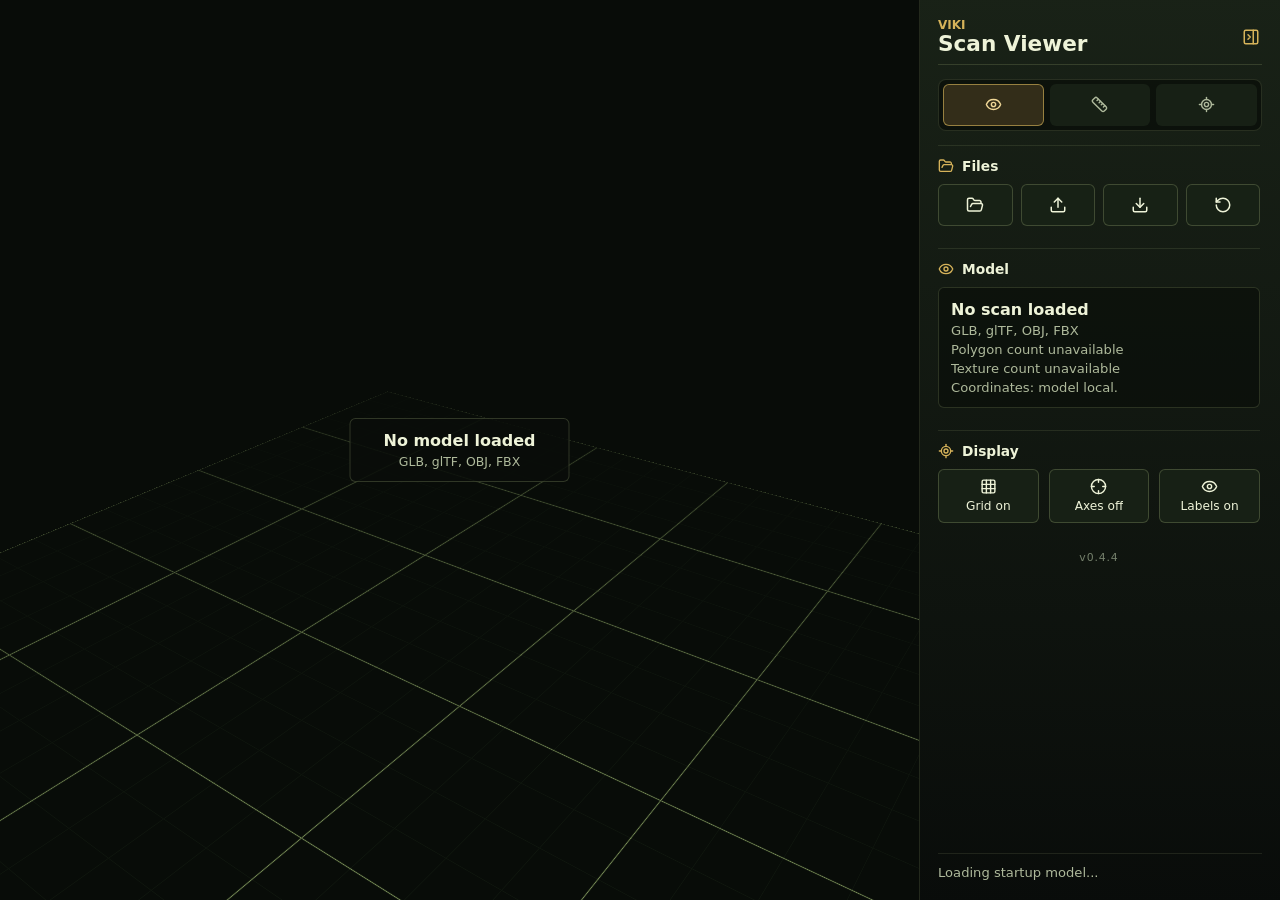
==== commit 2ea12ebe: "Deploy 0.4.4 Add Airport georeferencing and default annotations: two POIs and three drawing strokes." ====
--- a/scanviewer/index.html
+++ b/scanviewer/index.html
@@ -16,7 +16,7 @@
     <script type="module" crossorigin src="./assets/react-DQSp_X--.js"></script>
     <script type="module" crossorigin src="./assets/three-DtpwVpi8.js"></script>
     <script type="module" crossorigin src="./assets/react-three-CPEuLl78.js"></script>
-    <script type="module" crossorigin src="./assets/main-BIGnSnH-.js"></script>
+    <script type="module" crossorigin src="./assets/main-D69_ZEBa.js"></script>
     <link rel="stylesheet" crossorigin href="./assets/main-DmjLLz3l.css">
   <link rel="manifest" href="./manifest.webmanifest"></head>
   <body>
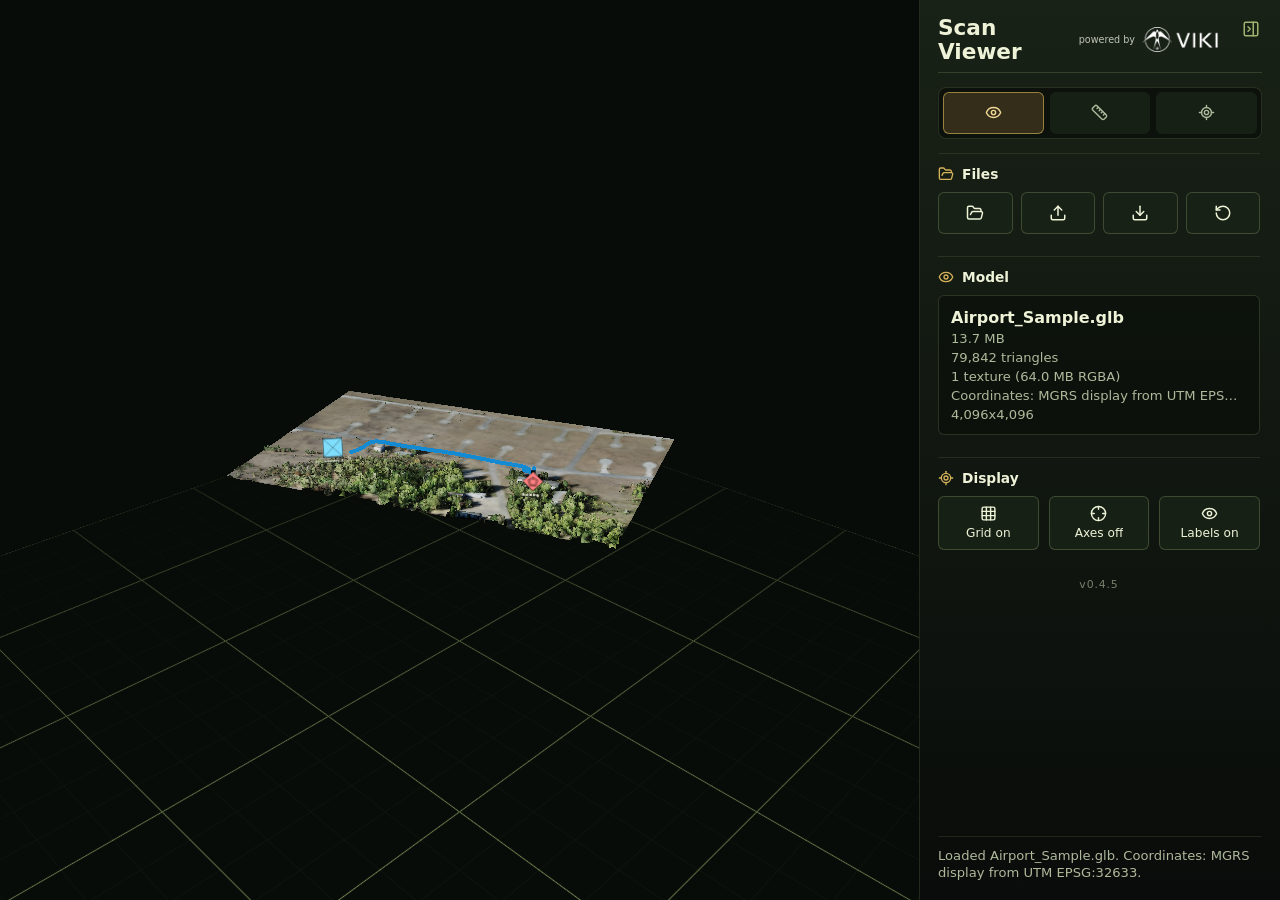
==== commit 993bc3a7: "Deploy 0.4.5 Refresh the VIKI header and alignment; restore missing default drawings in older saves " ====
--- a/scanviewer/index.html
+++ b/scanviewer/index.html
@@ -16,8 +16,8 @@
     <script type="module" crossorigin src="./assets/react-DQSp_X--.js"></script>
     <script type="module" crossorigin src="./assets/three-DtpwVpi8.js"></script>
     <script type="module" crossorigin src="./assets/react-three-CPEuLl78.js"></script>
-    <script type="module" crossorigin src="./assets/main-D69_ZEBa.js"></script>
-    <link rel="stylesheet" crossorigin href="./assets/main-DmjLLz3l.css">
+    <script type="module" crossorigin src="./assets/main-BBmuripv.js"></script>
+    <link rel="stylesheet" crossorigin href="./assets/main-D1J-hs7y.css">
   <link rel="manifest" href="./manifest.webmanifest"></head>
   <body>
     <div id="root"><div class="boot-status" role="status">Starting VIKI Scan Viewer…</div></div>
--- a/scanviewer/assets/main-D1J-hs7y.css
+++ b/scanviewer/assets/main-D1J-hs7y.css
@@ -0,0 +1 @@
+:root{color-scheme:dark;font-family:Inter,ui-sans-serif,system-ui,-apple-system,BlinkMacSystemFont,Segoe UI,sans-serif;background:#080c08;color:#eef3d8;font-synthesis:none;text-rendering:optimizeLegibility;-webkit-font-smoothing:antialiased}*{box-sizing:border-box}html,body,#root{width:100%;height:100%;margin:0;overflow:hidden}button,input{font:inherit}input[type=range]{accent-color:#d6b35a}button{border:1px solid rgba(188,204,141,.24);background:#182216eb;color:#eef3d8;cursor:pointer}button:hover,button.is-xr-hovered{border-color:#dee5ad94;background:#263420f5}button:focus-visible,input:focus-visible{outline:2px solid #d6b35a;outline-offset:2px}.app-shell{position:relative;display:grid;grid-template-columns:minmax(0,1fr) 360px;width:100%;height:100%;min-width:320px;background:linear-gradient(90deg,#080c0866,#080c0800),#080c08;transition:grid-template-columns .18s ease,grid-template-rows .18s ease}.app-shell.is-panel-collapsed{grid-template-columns:minmax(0,1fr) 0}.app-shell.is-htmlmesh-ui{grid-template-columns:minmax(0,1fr)}.viewer-stage{position:relative;min-width:0;min-height:0;border-right:1px solid rgba(188,204,141,.16)}.app-shell.is-panel-collapsed .viewer-stage{border-right-color:transparent}.app-shell.is-htmlmesh-ui .viewer-stage{border-right:0}.viewer-stage.is-dragging:after{position:absolute;top:14px;right:14px;bottom:14px;left:14px;pointer-events:none;border:2px dashed rgba(214,179,90,.74);border-radius:8px;content:""}.drop-overlay{position:absolute;left:50%;top:24px;transform:translate(-50%);z-index:5;border:1px solid rgba(214,179,90,.58);border-radius:6px;padding:8px 12px;background:#0e100ae0;color:#f1d897;font-weight:800;box-shadow:0 10px 24px #00000052}.panel-collapse-toggle{position:absolute;top:10px;right:10px;z-index:10;display:inline-flex;align-items:center;justify-content:center;width:38px;height:38px;border-color:transparent;border-radius:6px;padding:0;background:transparent;color:#9fb36f;box-shadow:none;transition:right .18s ease,bottom .18s ease,transform .18s ease,background .14s ease,border-color .14s ease,color .14s ease,box-shadow .14s ease}.panel-collapse-toggle:hover{border-color:#d6b35a57;background:#d6b35a14;color:#f1d897}.app-shell.is-panel-collapsed .panel-collapse-toggle{right:12px;border-color:#d6b35a8a;background:#0d120ce6;color:#f1d897;box-shadow:0 10px 24px #00000057}.panel-collapse-toggle.is-loading{color:#d6b35a}.app-shell.is-panel-collapsed .panel-collapse-toggle.is-loading{border-color:#d6b35ab8;background:#38311bf0}.collapse-icon,.app-shell.is-panel-collapsed .desktop-collapse-icon,.app-shell.is-panel-collapsed .mobile-collapse-icon{display:none}.desktop-collapse-icon,.app-shell.is-panel-collapsed .desktop-expand-icon{display:block}.control-panel{display:flex;flex-direction:column;gap:14px;min-width:0;height:100%;padding:16px 18px 18px;overflow-y:auto;background:linear-gradient(180deg,#192217fa,#090c0afa),#10150f;box-shadow:-16px 0 38px #0000004d;opacity:1;transition:opacity .14s ease,padding .18s ease}.app-shell.is-panel-collapsed .control-panel{padding:0;overflow:hidden;opacity:0;pointer-events:none}.viewer-error,.application-error-shell{display:grid;place-items:center;background:radial-gradient(circle at 50% 34%,rgba(87,104,61,.2),transparent 42%),#080c08}.viewer-error{align-content:center;gap:8px;width:100%;height:100%;padding:24px;color:#eef3d8;text-align:center}.viewer-error strong{color:#fff1bc;font-size:1.15rem}.viewer-error span{max-width:48ch;color:#c5cfaa;line-height:1.45}.viewer-error code,.application-error-card code{max-width:min(100%,64ch);overflow-wrap:anywhere;border:1px solid rgba(255,138,122,.28);border-radius:6px;padding:7px 9px;background:#2a0d0a80;color:#ffb2a8;font-size:.72rem}.application-error-shell{width:100%;height:100%;padding:20px}.application-error-card{display:grid;gap:12px;width:min(100%,560px);border:1px solid rgba(188,204,141,.24);border-radius:10px;padding:26px;background:#0c120af0;box-shadow:0 24px 70px #00000061}.application-error-card p,.application-error-card h1,.application-error-card span{margin:0}.application-error-card p{color:#d6b35a;font-size:.75rem;font-weight:800;letter-spacing:.08em;text-transform:uppercase}.application-error-card h1{color:#fff1bc;font-size:clamp(1.45rem,5vw,2rem)}.application-error-card span{color:#c5cfaa;line-height:1.5}.application-error-card button{min-height:44px;border-radius:7px;font-weight:800}.app-shell.is-htmlmesh-ui .control-panel{position:fixed;top:0;left:-420px;width:360px;height:100vh;padding:18px;overflow-y:auto;opacity:1;pointer-events:auto}.app-shell .control-panel.is-htmlmesh-source{position:fixed;top:0;left:-420px;width:360px;min-width:360px;height:100vh;padding:18px;overflow-y:auto;opacity:1;pointer-events:auto}.control-panel.is-htmlmesh-source.is-xr-session{height:115vh;overflow:hidden}.control-panel.is-htmlmesh-source,.control-panel.is-htmlmesh-source *{transition:none!important;animation:none!important}.app-shell.is-htmlmesh-ui .panel-collapse-toggle{display:none}.control-panel.is-htmlmesh-source svg{display:none}.control-panel.is-xr-session .xr-hidden{display:none}.xr-only{display:none!important}.control-panel.is-xr-session .xr-only{display:flex!important}.xr-scroll-region,.xr-scroll-viewport,.xr-scroll-content{display:contents}.control-panel.is-xr-session .xr-scroll-region{display:flex;flex:1 1 auto;min-height:0;gap:10px}.control-panel.is-xr-session .xr-scroll-viewport{display:block;flex:1 1 auto;min-height:0;min-width:0;overflow:hidden;position:relative}.control-panel.is-xr-session .xr-scroll-content{display:flex;flex-direction:column;gap:14px;transform:translateY(calc(var(--xr-panel-scroll-offset, 0px) * -1));will-change:transform}.control-panel.is-xr-session .tab-panel,.control-panel.is-xr-session .poi-list{overflow:visible}.control-panel.is-xr-session .poi-list{max-height:none}.xr-scrollbar{position:relative;flex:0 0 28px;min-height:44px;border-radius:8px;background:#bccc8d1f;cursor:grab;touch-action:none}.xr-scroll-thumb{position:absolute;top:0;left:4px;right:4px;min-height:36px;border-radius:7px;background:#8f9e68;pointer-events:none}.xr-scrollbar.is-xr-hovered .xr-scroll-thumb,.xr-scrollbar:focus-visible .xr-scroll-thumb{background:#d6b35a}.xr-scrollbar[aria-disabled=true] .xr-scroll-thumb{background:#46513a}.htmlmesh-svg-fallback{display:block;width:1em;height:1em;flex:0 0 auto;object-fit:contain;pointer-events:none}.panel-header{display:flex;align-items:center;justify-content:space-between;gap:16px;padding-bottom:8px;border-bottom:1px solid rgba(188,204,141,.18)}.panel-header p,.panel-header h1{margin:0;letter-spacing:0}.panel-header p{color:#d6b35a;font-size:.75rem;font-weight:800}.xr-session-actions{flex-direction:column;gap:8px;padding:10px;border:1px solid rgba(214,179,90,.3);border-radius:7px;background:#0c120af0}.xr-session-actions button,.poi-editor .secondary-command.xr-only{min-height:44px}.xr-enter-command,.xr-exit-command{display:inline-flex;align-items:center;justify-content:center;gap:9px;width:100%;min-height:54px;border-radius:6px;font-weight:900}.xr-enter-command{border-color:#d6b35aa8;background:#443a18eb;color:#fff6cf}.xr-enter-command:hover,.xr-enter-command.is-xr-hovered{border-color:#f1d897eb;background:#584a1efa}.xr-exit-command{border-color:#ff8a7aa8;background:#5f2d26eb;color:#fff3ed}.xr-exit-command:hover,.xr-exit-command.is-xr-hovered{border-color:#ffbcadeb;background:#7a3a30fa}.panel-header h1{font-size:1.35rem;line-height:1.1}.viewer-brand-header{padding-right:40px;gap:8px}.panel-powered-by{display:flex;align-items:center;gap:7px;flex:0 0 auto}.panel-powered-by span{color:#c1c6b8;font-size:.6rem;white-space:nowrap}.panel-powered-by img{display:block;width:80px;height:26px;object-fit:contain}.command-grid{display:grid;grid-template-columns:repeat(4,minmax(0,1fr));gap:8px}.control-tabs{display:grid;flex:0 0 auto;grid-template-columns:repeat(3,minmax(0,1fr));gap:6px;padding:4px;border:1px solid rgba(188,204,141,.16);border-radius:8px;background:#0508058f}.tab-panel{display:none;min-height:0;overflow-y:auto;padding-right:2px}.tab-panel.is-active{display:flex;flex-direction:column;gap:10px}.app-version{margin:auto 0 0;padding-top:6px;color:#75806c;text-align:center;font-size:.68rem;letter-spacing:.08em}.command-grid button,.control-tabs button,.compact-controls button,.toggle-command,.secondary-command,.danger-command,.poi-list button{display:inline-flex;align-items:center;justify-content:center;gap:8px;min-height:40px;border-radius:6px;padding:8px 10px}.command-grid button,.control-tabs button{min-height:42px;padding:8px}.control-tabs button{border-color:transparent;color:#aeb99b}.control-tabs button.is-active{border-color:#d6b35a9e;background:#38311be6;color:#f1d897}.command-grid span,.compact-controls span,.toggle-command span,.secondary-command span,.danger-command span,.poi-list span{min-width:0;overflow:hidden;text-overflow:ellipsis;white-space:nowrap}.panel-section{display:flex;flex-direction:column;gap:10px;padding:12px 0;border-top:1px solid rgba(188,204,141,.12)}.section-title{display:flex;align-items:center;gap:8px;color:#d6b35a}.section-title h2{flex:1;margin:0;color:#eef3d8;font-size:.86rem;font-weight:800}.section-title span{min-width:24px;padding:2px 8px;border:1px solid rgba(214,179,90,.32);border-radius:999px;color:#f1d897;text-align:center;font-size:.78rem}.model-card{display:grid;gap:4px;min-height:58px;padding:12px;border:1px solid rgba(188,204,141,.18);border-radius:6px;background:#070a0780}.model-card strong,.model-card span{min-width:0;overflow:hidden;text-overflow:ellipsis;white-space:nowrap}.model-card span,.muted,footer{color:#aeb99b;font-size:.82rem}.toggle-command{justify-content:flex-start}.toggle-command.is-active{border-color:#d6b35ab3;background:#3d3316b8}.symbol-grid{display:grid;grid-template-columns:repeat(2,minmax(0,1fr));gap:8px}.symbol-grid button{display:grid;grid-template-columns:46px minmax(0,1fr);align-items:center;gap:8px;min-height:58px;padding:6px 8px;border-radius:6px;text-align:left}.symbol-grid button.is-selected,.poi-list button.is-selected{border-color:#d6b35ac7;background:#38311bd6}.symbol-grid img{width:44px;height:44px;object-fit:contain}.symbol-grid span{min-width:0;overflow-wrap:anywhere;font-size:.8rem;line-height:1.15}.icon-palette{grid-template-columns:repeat(4,minmax(0,1fr))}.icon-palette button{display:inline-flex;justify-content:center;min-height:54px;padding:5px}.icon-palette img{width:42px;height:42px}.placement-preview{display:grid;grid-template-columns:62px minmax(0,1fr);align-items:center;gap:10px;padding:8px;border:1px solid rgba(188,204,141,.18);border-radius:6px;background:#060a0685}.unmanned-editor-switch{width:100%;min-height:40px;padding:8px 10px;white-space:normal;font-size:.8rem}.unmanned-editor,.unmanned-editor [role=tabpanel]{display:grid;gap:14px;min-width:0}.unmanned-tabs{display:grid;grid-template-columns:repeat(2,minmax(0,1fr));gap:8px}.unmanned-tabs button{min-height:38px;border-radius:6px}.unmanned-section{min-width:0;margin:0;padding:0;border:0}.unmanned-section legend{margin-bottom:7px;padding:0;color:#d9e2b4;font-size:.8rem}.unmanned-options{display:grid;grid-auto-flow:column;grid-auto-columns:minmax(0,1fr);gap:5px}.unmanned-payload-options{grid-auto-flow:row;grid-template-columns:repeat(4,minmax(0,1fr));grid-template-rows:repeat(2,auto)}.unmanned-options button{display:flex;align-items:center;justify-content:center;min-width:0;min-height:42px;padding:4px;border-radius:5px}.unmanned-options img{width:30px;max-width:100%;height:30px;object-fit:contain}.unmanned-editor button.is-selected{border-color:#d6b35ac7;background:#38311bd6}.unmanned-selection{color:#eef3d8;font-weight:600}.unmanned-options .unmanned-none{border-style:dashed;border-color:#9da88d;background:#0b130d;color:#eef3d8;font-size:.7rem;font-weight:700}.unmanned-options .unmanned-none.is-selected{border-style:solid;border-color:#e5c673;background:#e5c673;color:#182012}.placement-preview img{width:58px;height:58px;object-fit:contain}.placement-preview div{display:grid;gap:3px;min-width:0}.placement-preview span{overflow-wrap:anywhere;color:#eef3d8;font-size:.86rem;font-weight:800}.placement-preview small{color:#aeb99b;font-size:.74rem;line-height:1.2}.affiliation-selector{display:grid;grid-template-columns:repeat(4,minmax(0,1fr));gap:7px}.affiliation-selector button{display:grid;justify-items:center;gap:5px;min-width:0;min-height:48px;padding:6px 4px;border-radius:6px}.affiliation-selector button.is-selected{border-color:#d6b35ac7;background:#38311bd6}.affiliation-selector span{width:20px;height:20px;border:2px solid rgba(238,243,216,.84);border-radius:50%;background:var(--affiliation-color);box-shadow:0 0 0 2px #00000038}.affiliation-selector small{max-width:100%;overflow:hidden;color:#c5cfaa;font-size:.68rem;font-weight:800;text-overflow:ellipsis}.echelon-control{display:grid;gap:6px;color:#c5cfaa;font-size:.78rem;font-weight:700}.compact-controls{display:grid;grid-template-columns:repeat(3,minmax(0,1fr))}.compact-controls .section-title{grid-column:1 / -1}.compact-controls button{min-width:0;flex-direction:column;gap:4px;min-height:54px;font-size:.76rem}.editor-fields{display:grid;gap:10px}.editor-fields label{display:grid;gap:6px;color:#c5cfaa;font-size:.78rem;font-weight:700}.editor-fields input[type=text],.editor-fields input:not([type]){min-width:0}.editor-fields input{width:100%;border:1px solid rgba(188,204,141,.24);border-radius:6px;padding:9px 10px;background:#050805b3;color:#eef3d8}.scale-controls{display:grid;grid-template-columns:minmax(0,1fr) 62px minmax(0,1fr);align-items:center;gap:8px}.scale-controls button{display:inline-flex;align-items:center;justify-content:center;gap:6px;min-width:0;min-height:38px;border-radius:6px}.scale-controls button:disabled{cursor:not-allowed;opacity:.46}.scale-controls output{color:#f1d897;text-align:center;font-size:.78rem;font-weight:800}.danger-command{justify-content:flex-start;border-color:#d26b5c75;color:#ffd1c8}.secondary-command{justify-content:flex-start;border-color:#bccc8d2e;background:#070a078f;color:#c5cfaa}.tool-section label{display:grid;gap:7px;color:#c5cfaa;font-size:.78rem;font-weight:700}.range-row{display:grid;grid-template-columns:18px minmax(0,1fr) 54px;align-items:center;gap:8px}.range-row input{width:100%;min-width:0}.range-row output{color:#f1d897;text-align:right;font-size:.76rem;font-weight:800}.draw-color-controls{display:grid;gap:7px;color:#c5cfaa;font-size:.78rem;font-weight:700}.draw-color-row{display:grid;grid-template-columns:repeat(2,40px) minmax(0,1fr);align-items:center;gap:8px}.color-preset,.color-picker-control{width:40px;height:34px;border-radius:6px}.color-preset{position:relative;padding:0;background:var(--swatch-color)}.color-preset:hover,.color-preset.is-xr-hovered,.color-preset.is-selected{background:var(--swatch-color)}.color-preset.is-selected{border-color:#f1d897eb;box-shadow:0 0 0 2px #d6b35a3d}.color-picker-control{display:inline-flex;align-items:center;justify-content:center;border:1px solid rgba(188,204,141,.24);background:#0508059e}.color-picker-control input{width:32px;height:26px;border:0;padding:0;background:transparent;cursor:pointer}.xr-color-picker{flex-direction:column;gap:10px}.xr-color-toggle{display:flex;align-items:center;gap:10px;width:100%;min-height:44px;padding:8px 10px;border-radius:6px;text-align:left}.xr-color-toggle>svg,.xr-color-toggle>.htmlmesh-svg-fallback{margin-left:auto}.xr-color-preview{flex:0 0 26px;height:26px;border:1px solid rgba(238,243,216,.65);border-radius:4px}.xr-color-fields{display:flex;flex-direction:column;gap:12px;padding:12px;border:1px solid rgba(188,204,141,.24);border-radius:6px;background:#0b110b}.xr-color-readout{display:flex;align-items:center;justify-content:space-between;gap:8px}.xr-color-readout output{color:#f1d897;font-variant-numeric:tabular-nums}.xr-color-channel input{display:block;width:100%;min-width:0;height:30px;margin:6px 0 0}.segmented-control{display:grid;grid-template-columns:repeat(3,minmax(0,1fr));gap:6px;padding:4px;border:1px solid rgba(188,204,141,.16);border-radius:8px;background:#0508057a}.segmented-control button{min-width:0;min-height:34px;border-color:transparent;border-radius:5px;padding:6px 8px;overflow:hidden;text-overflow:ellipsis;text-transform:capitalize;white-space:nowrap}.segmented-control button.is-selected{border-color:#d6b35a9e;background:#38311be6}.mock-readout{display:flex;align-items:center;justify-content:space-between;gap:12px;min-height:48px;padding:10px 12px;border:1px solid rgba(188,204,141,.18);border-radius:6px;background:#070a0780}.mock-readout span{color:#aeb99b;font-size:.78rem;font-weight:700}.mock-readout strong{color:#f1d897;font-size:1rem}.coordinate-card{display:grid;gap:8px;min-height:58px;padding:10px 12px;border:1px solid rgba(188,204,141,.18);border-radius:6px;background:#070a0780}.coordinate-card-header{display:flex;align-items:baseline;justify-content:space-between;gap:10px;min-width:0}.coordinate-card-header span{flex:0 0 auto;color:#aeb99b;font-size:.78rem;font-weight:700}.coordinate-card-header strong{min-width:0;color:#f1d897;overflow-wrap:anywhere;text-align:right;font-size:.78rem}.coordinate-card dl{display:grid;gap:5px;margin:0}.coordinate-card dl div{display:grid;grid-template-columns:minmax(42px,auto) minmax(0,1fr);align-items:baseline;gap:8px}.coordinate-card dt,.coordinate-card dd{margin:0;font-size:.78rem}.coordinate-card dt{color:#aeb99b;font-weight:800}.coordinate-card dd{min-width:0;color:#eef3d8;overflow-wrap:anywhere;font-variant-numeric:tabular-nums}.coordinate-card p{margin:0}.poi-list{display:grid;gap:7px;max-height:168px;overflow-y:auto}.poi-list button{justify-content:flex-start;width:100%}.poi-list img{width:30px;height:30px;flex:0 0 30px;object-fit:contain}.poi-list .poi-list-copy{display:grid;gap:2px;min-width:0}.poi-list .poi-list-copy span,.poi-list .poi-list-copy small{min-width:0;overflow:hidden;text-overflow:ellipsis;white-space:nowrap}.poi-list .poi-list-copy small{color:#aeb99b;font-size:.68rem;font-variant-numeric:tabular-nums}.poi-marker{display:grid;justify-items:center;gap:2px;min-width:74px;max-width:132px;border:0;padding:0;background:transparent;color:#eef3d8;filter:drop-shadow(0 3px 8px rgba(0,0,0,.78))}.poi-marker:hover,.poi-marker.is-selected{background:transparent}.poi-marker.is-selected img{outline:2px solid #d6b35a;outline-offset:2px}.poi-marker img{width:56px;height:56px;object-fit:contain}.poi-marker span{max-width:132px;overflow:hidden;border:1px solid rgba(238,243,216,.18);border-radius:4px;padding:2px 6px;background:#050805cc;text-overflow:ellipsis;white-space:nowrap;font-size:.72rem;font-weight:800}.empty-scene{display:grid;gap:4px;min-width:220px;padding:12px 14px;border:1px solid rgba(188,204,141,.22);border-radius:6px;background:#0a0e0ad6;color:#eef3d8;text-align:center}.empty-scene span{color:#aeb99b;font-size:.78rem}.turn-connection-status{margin:8px 0;font-size:12px;line-height:1.5;overflow-wrap:anywhere}.turn-connection-status p{margin:0 0 8px}.turn-connection-status button{padding:8px 12px}.sync-section{gap:8px}.room-code-card{display:grid;gap:4px;padding:8px 10px;border:1px solid rgba(214,179,90,.3);border-radius:7px;background:#38311b61}.room-code-meta{display:flex;align-items:center;justify-content:space-between;gap:10px}.room-code-meta>span{color:#aeb99b;font-size:.72rem;font-weight:800;text-transform:uppercase;letter-spacing:.08em}.room-code-value{display:flex;align-items:center;gap:12px;min-width:0}.room-code-value strong{flex:1 1 auto;min-width:0;color:#fff1bc;font-size:1.08rem;letter-spacing:.12em;font-variant-numeric:tabular-nums}.room-code-value button{display:inline-flex;flex:0 0 34px;align-items:center;justify-content:center;width:34px;height:34px;border-radius:6px;padding:0}.room-code-meta small{display:flex;align-items:center;gap:5px;color:#c5cfad}.show-qr-command{display:inline-flex;align-items:center;justify-content:center;gap:10px;width:100%;min-height:58px;border-color:#d6b35a9e;border-radius:7px;background:#443a18e6;color:#fff6cf;font-size:.92rem;font-weight:900}.show-qr-command:hover{border-color:#f1d897eb;background:#584a1efa}.sync-status,.relay-status,.sync-warning{margin:0;color:#aeb99b;font-size:.72rem;line-height:1.4}.sync-status,.relay-status{display:flex;align-items:center;gap:7px}.sync-warning{color:#e6c87e}.sync-indicator{width:8px;height:8px;flex:0 0 8px;border-radius:999px;background:#87927a;box-shadow:0 0 0 3px #87927a24}.is-connected .sync-indicator,.sync-status.is-connected .sync-indicator,.relay-status.is-connected .sync-indicator{background:#73d98a;box-shadow:0 0 0 3px #73d98a24}.is-error .sync-indicator,.is-disconnected .sync-indicator,.sync-status.is-error .sync-indicator,.sync-status.is-disconnected .sync-indicator,.relay-status.is-unavailable .sync-indicator{background:#ff8a7a;box-shadow:0 0 0 3px #ff8a7a24}.qr-code-overlay{position:fixed;top:0;right:0;bottom:0;left:0;z-index:100;display:grid;place-items:center;padding:clamp(18px,4vw,56px);background:#030503e0;-webkit-backdrop-filter:blur(14px);backdrop-filter:blur(14px)}.qr-code-dialog{position:relative;display:grid;grid-template-columns:minmax(210px,.7fr) minmax(300px,1fr);grid-template-rows:minmax(0,1fr) auto;align-items:center;gap:clamp(24px,4vw,60px);width:min(1120px,100%);max-height:100%;padding:clamp(28px,4vw,64px);overflow:auto;border:1px solid rgba(214,179,90,.42);border-radius:18px;background:radial-gradient(circle at 74% 42%,rgba(214,179,90,.12),transparent 36%),#0d130c;box-shadow:0 34px 100px #000000a3}.qr-code-close{position:absolute;top:18px;right:18px;z-index:1;display:inline-flex;align-items:center;justify-content:center;width:48px;height:48px;border-radius:999px;padding:0}.qr-code-close svg{transform:rotate(45deg)}.qr-code-copy{display:grid;gap:12px}.qr-code-copy p,.qr-code-copy h2,.qr-code-copy span{margin:0}.qr-code-copy p{color:#d6b35a;font-size:clamp(.8rem,1vw,1rem);font-weight:900;letter-spacing:.12em;text-transform:uppercase}.qr-code-copy h2{color:#fff6cf;font-size:clamp(2rem,5vw,4.8rem);line-height:.95}.qr-code-copy span{max-width:38ch;color:#c5cfad;font-size:clamp(1rem,1.6vw,1.3rem);line-height:1.5}.qr-code-image-frame{display:grid;place-items:center;width:min(58vh,100%);aspect-ratio:1;justify-self:center;border-radius:16px;padding:clamp(12px,1.6vw,22px);background:#fff;color:#080c08}.qr-code-image-frame img{display:block;width:100%;height:100%;image-rendering:pixelated}.qr-code-room{display:grid;grid-column:1;gap:5px;align-self:end}.qr-code-room span{color:#aeb99b;font-size:.75rem;font-weight:900;letter-spacing:.1em;text-transform:uppercase}.qr-code-room strong{color:#f1d897;font-size:clamp(1.5rem,3vw,2.6rem);letter-spacing:.18em;font-variant-numeric:tabular-nums}.client-viewer-shell{position:relative;display:grid;grid-template-columns:minmax(0,1fr) 360px;width:100%;height:100%;background:#080c08}.client-viewer-shell .viewer-stage{min-width:0;min-height:0;border-right:1px solid rgba(188,204,141,.16)}.client-control-panel{display:flex;flex-direction:column;gap:14px;min-width:0;height:100%;padding:18px;overflow-y:auto;background:linear-gradient(180deg,#192217fa,#090c0afa),#10150f;box-shadow:-16px 0 38px #0000004d}.client-sync-section{gap:10px}.client-connection-card{display:grid;grid-template-columns:auto minmax(0,1fr);align-items:start;gap:9px;padding:11px 12px;border:1px solid rgba(188,204,141,.18);border-radius:7px;background:#070a0780}.client-connection-card>div{display:grid;min-width:0;gap:2px}.client-connection-card strong,.client-connection-card small{overflow:hidden;text-overflow:ellipsis;white-space:nowrap}.client-connection-card strong{color:#eef3d8;font-size:.8rem}.client-connection-card small{color:#aeb99b;font-size:.7rem}.client-connection-card .relay-status.is-unavailable{color:#ff8a7a}.client-camera-sync-toggle{display:inline-flex;align-items:center;justify-content:center;gap:6px;width:100%;min-height:48px;border-radius:7px;padding:8px 12px;color:#aeb99b;font-size:.78rem;font-weight:800}.client-camera-sync-toggle span{flex:1;text-align:left}.client-camera-sync-toggle.is-active{border-color:#d6b35a9e;background:#38311be6;color:#f1d897}.client-camera-sync-toggle small{color:inherit;font-size:.7rem}.client-join-shell{display:grid;place-items:center;width:100%;height:100%;padding:20px;background:radial-gradient(circle at 50% 30%,rgba(87,104,61,.2),transparent 42%),#080c08}.client-join-card{display:grid;gap:12px;width:min(100%,390px);padding:26px;border:1px solid rgba(188,204,141,.24);border-radius:10px;background:#0c120af0;box-shadow:0 24px 70px #00000061}.client-join-card>svg{color:#d6b35a}.client-join-card p,.client-join-card h1{margin:0}.client-join-card p,.client-join-card label{color:#d6b35a;font-size:.75rem;font-weight:800}.client-join-card h1{margin-top:3px;font-size:1.45rem}.client-join-card input{width:100%;border:1px solid rgba(214,179,90,.44);border-radius:7px;padding:11px 12px;background:#070a07;color:#fff1bc;text-align:center;font-size:1.4rem;font-weight:800;letter-spacing:.2em;text-transform:uppercase}.client-join-card button{min-height:44px;border-radius:7px;font-weight:800}.client-join-card button:disabled{cursor:not-allowed;opacity:.45}.client-join-card a{color:#aeb99b;text-align:center;font-size:.78rem}.sr-only{position:absolute;width:1px;height:1px;overflow:hidden;clip:rect(0,0,0,0)}footer{margin-top:auto;padding-top:10px;border-top:1px solid rgba(188,204,141,.12);line-height:1.35}@media(max-width:900px){html,body,#root{height:100%;min-height:100%;overflow:hidden}.app-shell{grid-template-columns:1fr;grid-template-rows:minmax(280px,46svh) minmax(0,1fr);height:100svh;min-height:100svh;overflow:hidden}.client-viewer-shell{grid-template-columns:1fr;grid-template-rows:minmax(0,1fr) auto;height:100svh;min-height:100svh;overflow:hidden}.client-viewer-shell .viewer-stage{border-right:0;border-bottom:1px solid rgba(188,204,141,.16)}.client-control-panel{display:block;width:100%;height:auto;min-height:0;padding:9px 12px;overflow:visible;box-shadow:0 -12px 28px #00000042}.client-control-panel .panel-header,.client-control-panel .section-title{display:none}.client-control-panel .client-sync-section{display:grid;grid-template-columns:minmax(0,1fr) auto auto;align-items:center;gap:8px;padding:0;border-top:0}.client-connection-card{min-width:0;padding:0;border:0;background:transparent}.client-control-panel .room-code-card{padding:0;border:0;background:transparent}.client-control-panel .room-code-meta{display:none}.client-control-panel .room-code-value{gap:6px}.client-control-panel .room-code-value strong{font-size:.84rem;letter-spacing:.08em}.client-control-panel .client-camera-sync-toggle{gap:5px;width:auto;min-height:34px;padding:0 8px}.client-control-panel .client-camera-sync-toggle span{display:none}.app-shell.is-panel-collapsed{grid-template-columns:1fr;grid-template-rows:minmax(0,1fr) 0}.viewer-stage{min-height:0;border-right:0;border-bottom:1px solid rgba(188,204,141,.16)}.app-shell.is-panel-collapsed .viewer-stage{border-bottom-color:transparent}.panel-collapse-toggle{top:calc(max(280px,46svh) + 10px);right:12px;bottom:auto}.app-shell.is-panel-collapsed .panel-collapse-toggle{top:auto;bottom:12px}.desktop-collapse-icon,.desktop-expand-icon,.app-shell.is-panel-collapsed .desktop-expand-icon{display:none}.mobile-collapse-icon,.app-shell.is-panel-collapsed .mobile-expand-icon{display:block}.control-panel{gap:10px;height:100%;min-height:0;overflow:hidden;box-shadow:0 -12px 28px #00000042}.panel-header{flex:0 0 auto;padding-bottom:6px}.panel-header h1{font-size:1.05rem}.command-grid{flex:0 0 auto;grid-template-columns:repeat(4,minmax(0,1fr))}.command-grid button{flex-direction:column;gap:4px;min-height:52px;padding:7px 5px;font-size:.68rem}.tab-panel.is-active{gap:10px}.panel-section{padding:10px 0}.poi-list{max-height:none}footer{flex:0 0 auto;margin-top:0;padding-top:8px}.qr-code-dialog{grid-template-columns:1fr;grid-template-rows:auto auto auto;gap:20px;text-align:center}.qr-code-copy span{justify-self:center}.qr-code-image-frame{width:min(52vh,100%)}.qr-code-room{grid-column:1;justify-items:center}}@media(max-width:540px){.control-panel{padding:10px 12px 12px}.panel-collapse-toggle{top:calc(max(280px,46svh) + 4px)}.client-control-panel{padding:8px 10px}.command-grid,.symbol-grid{grid-template-columns:1fr}.command-grid,.icon-palette{grid-template-columns:repeat(4,minmax(0,1fr))}.compact-controls{grid-template-columns:repeat(3,minmax(0,1fr))}.control-tabs button{min-height:44px}}@media(max-width:960px)and (max-height:560px)and (orientation:landscape){.app-shell{grid-template-columns:minmax(0,52vw) minmax(0,1fr);grid-template-rows:1fr}.app-shell.is-panel-collapsed{grid-template-columns:minmax(0,1fr) 0;grid-template-rows:1fr}.viewer-stage{border-right:1px solid rgba(188,204,141,.16);border-bottom:0}.app-shell.is-panel-collapsed .viewer-stage{border-right-color:transparent}.panel-collapse-toggle{top:10px;right:calc(48vw - 12px);bottom:auto}.app-shell.is-panel-collapsed .panel-collapse-toggle{right:10px}.mobile-collapse-icon,.mobile-expand-icon,.app-shell.is-panel-collapsed .mobile-expand-icon{display:none}.desktop-collapse-icon,.app-shell.is-panel-collapsed .desktop-expand-icon{display:block}.control-panel{padding:10px;box-shadow:-12px 0 28px #00000047}.panel-header{display:none}.command-grid button{min-height:46px}.tab-panel.is-active{gap:8px}.panel-section{gap:8px;padding:8px 0}}.app-update-notice{display:grid;gap:8px;margin:12px 0;padding:12px;border:1px solid #9ab76d;border-radius:8px;background:#1b2916;color:#eef3d8}.app-update-notice p{margin:0;font-size:.85rem}.app-update-notice button{width:100%;min-height:42px;padding:8px 12px;border-radius:6px}
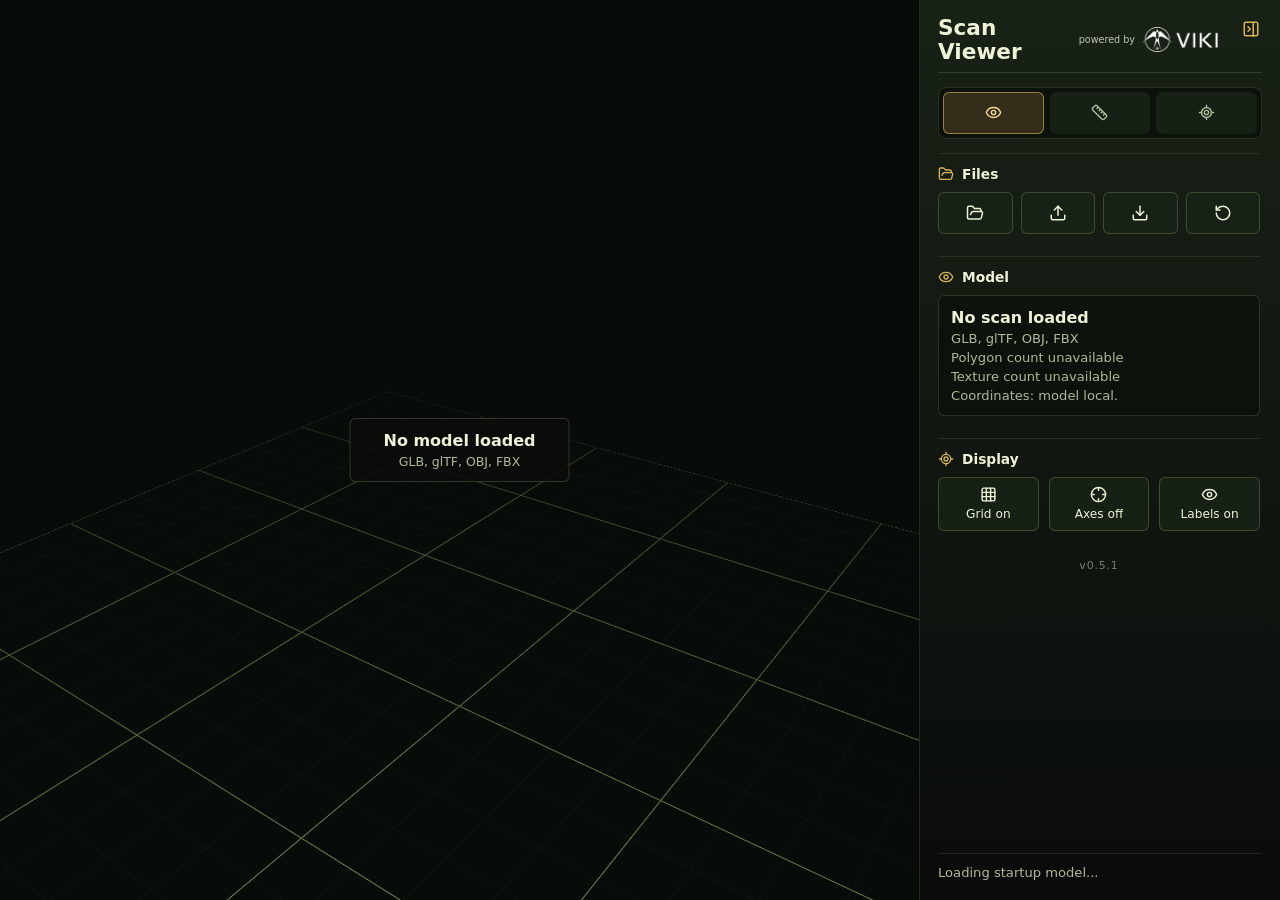
==== commit 343ade40: "Deploy 0.5.1 - Add direct POI coordinate editing in model-local XYZ, UTM, and MGRS, including shifte" ====
--- a/scanviewer/index.html
+++ b/scanviewer/index.html
@@ -16,8 +16,8 @@
     <script type="module" crossorigin src="./assets/react-DQSp_X--.js"></script>
     <script type="module" crossorigin src="./assets/three-DtpwVpi8.js"></script>
     <script type="module" crossorigin src="./assets/react-three-CPEuLl78.js"></script>
-    <script type="module" crossorigin src="./assets/main-BBmuripv.js"></script>
-    <link rel="stylesheet" crossorigin href="./assets/main-D1J-hs7y.css">
+    <script type="module" crossorigin src="./assets/main-CpOeBfCC.js"></script>
+    <link rel="stylesheet" crossorigin href="./assets/main-BaiWe8bz.css">
   <link rel="manifest" href="./manifest.webmanifest"></head>
   <body>
     <div id="root"><div class="boot-status" role="status">Starting VIKI Scan Viewer…</div></div>
--- a/scanviewer/assets/main-BaiWe8bz.css
+++ b/scanviewer/assets/main-BaiWe8bz.css
@@ -0,0 +1 @@
+:root{color-scheme:dark;font-family:Inter,ui-sans-serif,system-ui,-apple-system,BlinkMacSystemFont,Segoe UI,sans-serif;background:#080c08;color:#eef3d8;font-synthesis:none;text-rendering:optimizeLegibility;-webkit-font-smoothing:antialiased}*{box-sizing:border-box}html,body,#root{width:100%;height:100%;margin:0;overflow:hidden}button,input{font:inherit}input[type=range]{accent-color:#d6b35a}button{border:1px solid rgba(188,204,141,.24);background:#182216eb;color:#eef3d8;cursor:pointer}button:hover,button.is-xr-hovered{border-color:#dee5ad94;background:#263420f5}button:focus-visible,input:focus-visible{outline:2px solid #d6b35a;outline-offset:2px}.app-shell{position:relative;display:grid;grid-template-columns:minmax(0,1fr) 360px;width:100%;height:100%;min-width:320px;background:linear-gradient(90deg,#080c0866,#080c0800),#080c08;transition:grid-template-columns .18s ease,grid-template-rows .18s ease}.app-shell.is-panel-collapsed{grid-template-columns:minmax(0,1fr) 0}.app-shell.is-htmlmesh-ui{grid-template-columns:minmax(0,1fr)}.viewer-stage{position:relative;min-width:0;min-height:0;border-right:1px solid rgba(188,204,141,.16)}.app-shell.is-panel-collapsed .viewer-stage{border-right-color:transparent}.app-shell.is-htmlmesh-ui .viewer-stage{border-right:0}.viewer-stage.is-dragging:after{position:absolute;top:14px;right:14px;bottom:14px;left:14px;pointer-events:none;border:2px dashed rgba(214,179,90,.74);border-radius:8px;content:""}.drop-overlay{position:absolute;left:50%;top:24px;transform:translate(-50%);z-index:5;border:1px solid rgba(214,179,90,.58);border-radius:6px;padding:8px 12px;background:#0e100ae0;color:#f1d897;font-weight:800;box-shadow:0 10px 24px #00000052}.panel-collapse-toggle{position:absolute;top:10px;right:10px;z-index:10;display:inline-flex;align-items:center;justify-content:center;width:38px;height:38px;border-color:transparent;border-radius:6px;padding:0;background:transparent;color:#9fb36f;box-shadow:none;transition:right .18s ease,bottom .18s ease,transform .18s ease,background .14s ease,border-color .14s ease,color .14s ease,box-shadow .14s ease}.panel-collapse-toggle:hover{border-color:#d6b35a57;background:#d6b35a14;color:#f1d897}.app-shell.is-panel-collapsed .panel-collapse-toggle{right:12px;border-color:#d6b35a8a;background:#0d120ce6;color:#f1d897;box-shadow:0 10px 24px #00000057}.panel-collapse-toggle.is-loading{color:#d6b35a}.app-shell.is-panel-collapsed .panel-collapse-toggle.is-loading{border-color:#d6b35ab8;background:#38311bf0}.collapse-icon,.app-shell.is-panel-collapsed .desktop-collapse-icon,.app-shell.is-panel-collapsed .mobile-collapse-icon{display:none}.desktop-collapse-icon,.app-shell.is-panel-collapsed .desktop-expand-icon{display:block}.control-panel{display:flex;flex-direction:column;gap:14px;min-width:0;height:100%;padding:16px 18px 18px;overflow-y:auto;background:linear-gradient(180deg,#192217fa,#090c0afa),#10150f;box-shadow:-16px 0 38px #0000004d;opacity:1;transition:opacity .14s ease,padding .18s ease}.app-shell.is-panel-collapsed .control-panel{padding:0;overflow:hidden;opacity:0;pointer-events:none}.viewer-error,.application-error-shell{display:grid;place-items:center;background:radial-gradient(circle at 50% 34%,rgba(87,104,61,.2),transparent 42%),#080c08}.viewer-error{align-content:center;gap:8px;width:100%;height:100%;padding:24px;color:#eef3d8;text-align:center}.viewer-error strong{color:#fff1bc;font-size:1.15rem}.viewer-error span{max-width:48ch;color:#c5cfaa;line-height:1.45}.viewer-error code,.application-error-card code{max-width:min(100%,64ch);overflow-wrap:anywhere;border:1px solid rgba(255,138,122,.28);border-radius:6px;padding:7px 9px;background:#2a0d0a80;color:#ffb2a8;font-size:.72rem}.application-error-shell{width:100%;height:100%;padding:20px}.application-error-card{display:grid;gap:12px;width:min(100%,560px);border:1px solid rgba(188,204,141,.24);border-radius:10px;padding:26px;background:#0c120af0;box-shadow:0 24px 70px #00000061}.application-error-card p,.application-error-card h1,.application-error-card span{margin:0}.application-error-card p{color:#d6b35a;font-size:.75rem;font-weight:800;letter-spacing:.08em;text-transform:uppercase}.application-error-card h1{color:#fff1bc;font-size:clamp(1.45rem,5vw,2rem)}.application-error-card span{color:#c5cfaa;line-height:1.5}.application-error-card button{min-height:44px;border-radius:7px;font-weight:800}.app-shell.is-htmlmesh-ui .control-panel{position:fixed;top:0;left:-420px;width:360px;height:100vh;padding:18px;overflow-y:auto;opacity:1;pointer-events:auto}.app-shell .control-panel.is-htmlmesh-source{position:fixed;top:0;left:-420px;width:360px;min-width:360px;height:100vh;padding:18px;overflow-y:auto;opacity:1;pointer-events:auto}.control-panel.is-htmlmesh-source.is-xr-session{height:115vh;overflow:hidden}.control-panel.is-htmlmesh-source,.control-panel.is-htmlmesh-source *{transition:none!important;animation:none!important}.app-shell.is-htmlmesh-ui .panel-collapse-toggle{display:none}.control-panel.is-htmlmesh-source svg{display:none}.control-panel.is-xr-session .xr-hidden{display:none}.xr-only{display:none!important}.control-panel.is-xr-session .xr-only{display:flex!important}.xr-scroll-region,.xr-scroll-viewport,.xr-scroll-content{display:contents}.control-panel.is-xr-session .xr-scroll-region{display:flex;flex:1 1 auto;min-height:0;gap:10px}.control-panel.is-xr-session .xr-scroll-viewport{display:block;flex:1 1 auto;min-height:0;min-width:0;overflow:hidden;position:relative}.control-panel.is-xr-session .xr-scroll-content{display:flex;flex-direction:column;gap:14px;transform:translateY(calc(var(--xr-panel-scroll-offset, 0px) * -1));will-change:transform}.control-panel.is-xr-session .tab-panel,.control-panel.is-xr-session .poi-list{overflow:visible}.control-panel.is-xr-session .poi-list{max-height:none}.xr-scrollbar{position:relative;flex:0 0 28px;min-height:44px;border-radius:8px;background:#bccc8d1f;cursor:grab;touch-action:none}.xr-scroll-thumb{position:absolute;top:0;left:4px;right:4px;min-height:36px;border-radius:7px;background:#8f9e68;pointer-events:none}.xr-scrollbar.is-xr-hovered .xr-scroll-thumb,.xr-scrollbar:focus-visible .xr-scroll-thumb{background:#d6b35a}.xr-scrollbar[aria-disabled=true] .xr-scroll-thumb{background:#46513a}.htmlmesh-svg-fallback{display:block;width:1em;height:1em;flex:0 0 auto;object-fit:contain;pointer-events:none}.panel-header{display:flex;align-items:center;justify-content:space-between;gap:16px;padding-bottom:8px;border-bottom:1px solid rgba(188,204,141,.18)}.panel-header p,.panel-header h1{margin:0;letter-spacing:0}.panel-header p{color:#d6b35a;font-size:.75rem;font-weight:800}.xr-session-actions{flex-direction:column;gap:8px;padding:10px;border:1px solid rgba(214,179,90,.3);border-radius:7px;background:#0c120af0}.xr-session-actions button,.poi-editor .secondary-command.xr-only{min-height:44px}.xr-enter-command,.xr-exit-command{display:inline-flex;align-items:center;justify-content:center;gap:9px;width:100%;min-height:54px;border-radius:6px;font-weight:900}.xr-enter-command{border-color:#d6b35aa8;background:#443a18eb;color:#fff6cf}.xr-enter-command:hover,.xr-enter-command.is-xr-hovered{border-color:#f1d897eb;background:#584a1efa}.xr-exit-command{border-color:#ff8a7aa8;background:#5f2d26eb;color:#fff3ed}.xr-exit-command:hover,.xr-exit-command.is-xr-hovered{border-color:#ffbcadeb;background:#7a3a30fa}.panel-header h1{font-size:1.35rem;line-height:1.1}.viewer-brand-header{padding-right:40px;gap:8px}.panel-powered-by{display:flex;align-items:center;gap:7px;flex:0 0 auto}.panel-powered-by span{color:#c1c6b8;font-size:.6rem;white-space:nowrap}.panel-powered-by img{display:block;width:80px;height:26px;object-fit:contain}.command-grid{display:grid;grid-template-columns:repeat(4,minmax(0,1fr));gap:8px}.control-tabs{display:grid;flex:0 0 auto;grid-template-columns:repeat(3,minmax(0,1fr));gap:6px;padding:4px;border:1px solid rgba(188,204,141,.16);border-radius:8px;background:#0508058f}.tab-panel{display:none;min-height:0;overflow-y:auto;padding-right:2px}.tab-panel.is-active{display:flex;flex-direction:column;gap:10px}.app-version{margin:auto 0 0;padding-top:6px;color:#75806c;text-align:center;font-size:.68rem;letter-spacing:.08em}.command-grid button,.control-tabs button,.compact-controls button,.toggle-command,.secondary-command,.danger-command,.poi-list button{display:inline-flex;align-items:center;justify-content:center;gap:8px;min-height:40px;border-radius:6px;padding:8px 10px}.command-grid button,.control-tabs button{min-height:42px;padding:8px}.control-tabs button{border-color:transparent;color:#aeb99b}.control-tabs button.is-active{border-color:#d6b35a9e;background:#38311be6;color:#f1d897}.command-grid span,.compact-controls span,.toggle-command span,.secondary-command span,.danger-command span,.poi-list span{min-width:0;overflow:hidden;text-overflow:ellipsis;white-space:nowrap}.panel-section{display:flex;flex-direction:column;gap:10px;padding:12px 0;border-top:1px solid rgba(188,204,141,.12)}.section-title{display:flex;align-items:center;gap:8px;color:#d6b35a}.section-title h2{flex:1;margin:0;color:#eef3d8;font-size:.86rem;font-weight:800}.section-title span{min-width:24px;padding:2px 8px;border:1px solid rgba(214,179,90,.32);border-radius:999px;color:#f1d897;text-align:center;font-size:.78rem}.model-card{display:grid;gap:4px;min-height:58px;padding:12px;border:1px solid rgba(188,204,141,.18);border-radius:6px;background:#070a0780}.model-card strong,.model-card span{min-width:0;overflow:hidden;text-overflow:ellipsis;white-space:nowrap}.model-card span,.muted,footer{color:#aeb99b;font-size:.82rem}.toggle-command{justify-content:flex-start}.toggle-command.is-active{border-color:#d6b35ab3;background:#3d3316b8}.symbol-grid{display:grid;grid-template-columns:repeat(2,minmax(0,1fr));gap:8px}.symbol-grid button{display:grid;grid-template-columns:46px minmax(0,1fr);align-items:center;gap:8px;min-height:58px;padding:6px 8px;border-radius:6px;text-align:left}.symbol-grid button.is-selected,.poi-list button.is-selected{border-color:#d6b35ac7;background:#38311bd6}.symbol-grid img{width:44px;height:44px;object-fit:contain}.symbol-grid span{min-width:0;overflow-wrap:anywhere;font-size:.8rem;line-height:1.15}.icon-palette{grid-template-columns:repeat(4,minmax(0,1fr))}.icon-palette button{display:inline-flex;justify-content:center;min-height:54px;padding:5px}.icon-palette img{width:42px;height:42px}.placement-preview{display:grid;grid-template-columns:62px minmax(0,1fr);align-items:center;gap:10px;padding:8px;border:1px solid rgba(188,204,141,.18);border-radius:6px;background:#060a0685}.unmanned-editor-switch{width:100%;min-height:40px;padding:8px 10px;white-space:normal;font-size:.8rem}.unmanned-editor,.unmanned-editor [role=tabpanel]{display:grid;gap:14px;min-width:0}.unmanned-tabs{display:grid;grid-template-columns:repeat(2,minmax(0,1fr));gap:8px}.unmanned-tabs button{min-height:38px;border-radius:6px}.unmanned-section{min-width:0;margin:0;padding:0;border:0}.unmanned-section legend{margin-bottom:7px;padding:0;color:#d9e2b4;font-size:.8rem}.unmanned-options{display:grid;grid-auto-flow:column;grid-auto-columns:minmax(0,1fr);gap:5px}.unmanned-payload-options{grid-auto-flow:row;grid-template-columns:repeat(4,minmax(0,1fr));grid-template-rows:repeat(2,auto)}.unmanned-options button{display:flex;align-items:center;justify-content:center;min-width:0;min-height:42px;padding:4px;border-radius:5px}.unmanned-options img{width:30px;max-width:100%;height:30px;object-fit:contain}.unmanned-editor button.is-selected{border-color:#d6b35ac7;background:#38311bd6}.unmanned-selection{color:#eef3d8;font-weight:600}.unmanned-options .unmanned-none{border-style:dashed;border-color:#9da88d;background:#0b130d;color:#eef3d8;font-size:.7rem;font-weight:700}.unmanned-options .unmanned-none.is-selected{border-style:solid;border-color:#e5c673;background:#e5c673;color:#182012}.placement-preview img{width:58px;height:58px;object-fit:contain}.placement-preview div{display:grid;gap:3px;min-width:0}.placement-preview span{overflow-wrap:anywhere;color:#eef3d8;font-size:.86rem;font-weight:800}.placement-preview small{color:#aeb99b;font-size:.74rem;line-height:1.2}.affiliation-selector{display:grid;grid-template-columns:repeat(4,minmax(0,1fr));gap:7px}.affiliation-selector button{display:grid;justify-items:center;gap:5px;min-width:0;min-height:48px;padding:6px 4px;border-radius:6px}.affiliation-selector button.is-selected{border-color:#d6b35ac7;background:#38311bd6}.affiliation-selector span{width:20px;height:20px;border:2px solid rgba(238,243,216,.84);border-radius:50%;background:var(--affiliation-color);box-shadow:0 0 0 2px #00000038}.affiliation-selector small{max-width:100%;overflow:hidden;color:#c5cfaa;font-size:.68rem;font-weight:800;text-overflow:ellipsis}.echelon-control{display:grid;gap:6px;color:#c5cfaa;font-size:.78rem;font-weight:700}.compact-controls{display:grid;grid-template-columns:repeat(3,minmax(0,1fr))}.compact-controls .section-title{grid-column:1 / -1}.compact-controls button{min-width:0;flex-direction:column;gap:4px;min-height:54px;font-size:.76rem}.editor-fields{display:grid;gap:10px}.editor-fields label{display:grid;gap:6px;color:#c5cfaa;font-size:.78rem;font-weight:700}.editor-fields input[type=text],.editor-fields input:not([type]){min-width:0}.editor-fields input{width:100%;border:1px solid rgba(188,204,141,.24);border-radius:6px;padding:9px 10px;background:#050805b3;color:#eef3d8}.scale-controls{display:grid;grid-template-columns:minmax(0,1fr) 62px minmax(0,1fr);align-items:center;gap:8px}.scale-controls button{display:inline-flex;align-items:center;justify-content:center;gap:6px;min-width:0;min-height:38px;border-radius:6px}.scale-controls button:disabled{cursor:not-allowed;opacity:.46}.scale-controls output{color:#f1d897;text-align:center;font-size:.78rem;font-weight:800}.danger-command{justify-content:flex-start;border-color:#d26b5c75;color:#ffd1c8}.secondary-command{justify-content:flex-start;border-color:#bccc8d2e;background:#070a078f;color:#c5cfaa}.tool-section label{display:grid;gap:7px;color:#c5cfaa;font-size:.78rem;font-weight:700}.range-row{display:grid;grid-template-columns:18px minmax(0,1fr) 54px;align-items:center;gap:8px}.range-row input{width:100%;min-width:0}.range-row output{color:#f1d897;text-align:right;font-size:.76rem;font-weight:800}.draw-color-controls{display:grid;gap:7px;color:#c5cfaa;font-size:.78rem;font-weight:700}.draw-color-row{display:grid;grid-template-columns:repeat(2,40px) minmax(0,1fr);align-items:center;gap:8px}.color-preset,.color-picker-control{width:40px;height:34px;border-radius:6px}.color-preset{position:relative;padding:0;background:var(--swatch-color)}.color-preset:hover,.color-preset.is-xr-hovered,.color-preset.is-selected{background:var(--swatch-color)}.color-preset.is-selected{border-color:#f1d897eb;box-shadow:0 0 0 2px #d6b35a3d}.color-picker-control{display:inline-flex;align-items:center;justify-content:center;border:1px solid rgba(188,204,141,.24);background:#0508059e}.color-picker-control input{width:32px;height:26px;border:0;padding:0;background:transparent;cursor:pointer}.xr-color-picker{flex-direction:column;gap:10px}.xr-color-toggle{display:flex;align-items:center;gap:10px;width:100%;min-height:44px;padding:8px 10px;border-radius:6px;text-align:left}.xr-color-toggle>svg,.xr-color-toggle>.htmlmesh-svg-fallback{margin-left:auto}.xr-color-preview{flex:0 0 26px;height:26px;border:1px solid rgba(238,243,216,.65);border-radius:4px}.xr-color-fields{display:flex;flex-direction:column;gap:12px;padding:12px;border:1px solid rgba(188,204,141,.24);border-radius:6px;background:#0b110b}.xr-color-readout{display:flex;align-items:center;justify-content:space-between;gap:8px}.xr-color-readout output{color:#f1d897;font-variant-numeric:tabular-nums}.xr-color-channel input{display:block;width:100%;min-width:0;height:30px;margin:6px 0 0}.segmented-control{display:grid;grid-template-columns:repeat(3,minmax(0,1fr));gap:6px;padding:4px;border:1px solid rgba(188,204,141,.16);border-radius:8px;background:#0508057a}.segmented-control button{min-width:0;min-height:34px;border-color:transparent;border-radius:5px;padding:6px 8px;overflow:hidden;text-overflow:ellipsis;text-transform:capitalize;white-space:nowrap}.segmented-control button.is-selected{border-color:#d6b35a9e;background:#38311be6}.mock-readout{display:flex;align-items:center;justify-content:space-between;gap:12px;min-height:48px;padding:10px 12px;border:1px solid rgba(188,204,141,.18);border-radius:6px;background:#070a0780}.mock-readout span{color:#aeb99b;font-size:.78rem;font-weight:700}.mock-readout strong{color:#f1d897;font-size:1rem}.coordinate-card{display:grid;gap:8px;min-height:58px;padding:10px 12px;border:1px solid rgba(188,204,141,.18);border-radius:6px;background:#070a0780}.coordinate-card-header{display:flex;align-items:baseline;justify-content:space-between;gap:10px;min-width:0}.coordinate-card-header span{flex:0 0 auto;color:#aeb99b;font-size:.78rem;font-weight:700}.coordinate-card-header strong{min-width:0;color:#f1d897;overflow-wrap:anywhere;text-align:right;font-size:.78rem}.coordinate-card dl{display:grid;gap:5px;margin:0}.coordinate-card dl div{display:grid;grid-template-columns:minmax(42px,auto) minmax(0,1fr);align-items:baseline;gap:8px}.coordinate-card dt,.coordinate-card dd{margin:0;font-size:.78rem}.coordinate-card dt{color:#aeb99b;font-weight:800}.coordinate-card dd{min-width:0;color:#eef3d8;overflow-wrap:anywhere;font-variant-numeric:tabular-nums}.coordinate-card p{margin:0}.coordinate-edit-command{width:100%}.coordinate-edit-form{display:grid;gap:10px;margin-top:10px}.coordinate-edit-form select{width:100%;min-width:0;padding:9px 10px;border:1px solid rgba(188,204,141,.24);border-radius:6px;background:#0b100b;color:#eef3d8}.coordinate-edit-form input{min-width:0}.coordinate-edit-form p{margin:0;font-size:.78rem}.coordinate-edit-error{color:#ffadad}.poi-list{display:grid;gap:7px;max-height:168px;overflow-y:auto}.poi-list button{justify-content:flex-start;width:100%}.poi-list img{width:30px;height:30px;flex:0 0 30px;object-fit:contain}.poi-list .poi-list-copy{display:grid;gap:2px;min-width:0}.poi-list .poi-list-copy span,.poi-list .poi-list-copy small{min-width:0;overflow:hidden;text-overflow:ellipsis;white-space:nowrap}.poi-list .poi-list-copy small{color:#aeb99b;font-size:.68rem;font-variant-numeric:tabular-nums}.poi-marker{display:grid;justify-items:center;gap:2px;min-width:74px;max-width:132px;border:0;padding:0;background:transparent;color:#eef3d8;filter:drop-shadow(0 3px 8px rgba(0,0,0,.78))}.poi-marker:hover,.poi-marker.is-selected{background:transparent}.poi-marker.is-selected img{outline:2px solid #d6b35a;outline-offset:2px}.poi-marker img{width:56px;height:56px;object-fit:contain}.poi-marker span{max-width:132px;overflow:hidden;border:1px solid rgba(238,243,216,.18);border-radius:4px;padding:2px 6px;background:#050805cc;text-overflow:ellipsis;white-space:nowrap;font-size:.72rem;font-weight:800}.empty-scene{display:grid;gap:4px;min-width:220px;padding:12px 14px;border:1px solid rgba(188,204,141,.22);border-radius:6px;background:#0a0e0ad6;color:#eef3d8;text-align:center}.empty-scene span{color:#aeb99b;font-size:.78rem}.turn-connection-status{margin:8px 0;font-size:12px;line-height:1.5;overflow-wrap:anywhere}.turn-connection-status p{margin:0 0 8px}.turn-connection-status button{padding:8px 12px}.sync-section{gap:8px}.room-code-card{display:grid;gap:4px;padding:8px 10px;border:1px solid rgba(214,179,90,.3);border-radius:7px;background:#38311b61}.room-code-meta{display:flex;align-items:center;justify-content:space-between;gap:10px}.room-code-meta>span{color:#aeb99b;font-size:.72rem;font-weight:800;text-transform:uppercase;letter-spacing:.08em}.room-code-value{display:flex;align-items:center;gap:12px;min-width:0}.room-code-value strong{flex:1 1 auto;min-width:0;color:#fff1bc;font-size:1.08rem;letter-spacing:.12em;font-variant-numeric:tabular-nums}.room-code-value button{display:inline-flex;flex:0 0 34px;align-items:center;justify-content:center;width:34px;height:34px;border-radius:6px;padding:0}.room-code-meta small{display:flex;align-items:center;gap:5px;color:#c5cfad}.show-qr-command{display:inline-flex;align-items:center;justify-content:center;gap:10px;width:100%;min-height:58px;border-color:#d6b35a9e;border-radius:7px;background:#443a18e6;color:#fff6cf;font-size:.92rem;font-weight:900}.show-qr-command:hover{border-color:#f1d897eb;background:#584a1efa}.sync-status,.relay-status,.sync-warning{margin:0;color:#aeb99b;font-size:.72rem;line-height:1.4}.sync-status,.relay-status{display:flex;align-items:center;gap:7px}.sync-warning{color:#e6c87e}.sync-indicator{width:8px;height:8px;flex:0 0 8px;border-radius:999px;background:#87927a;box-shadow:0 0 0 3px #87927a24}.is-connected .sync-indicator,.sync-status.is-connected .sync-indicator,.relay-status.is-connected .sync-indicator{background:#73d98a;box-shadow:0 0 0 3px #73d98a24}.is-error .sync-indicator,.is-disconnected .sync-indicator,.sync-status.is-error .sync-indicator,.sync-status.is-disconnected .sync-indicator,.relay-status.is-unavailable .sync-indicator{background:#ff8a7a;box-shadow:0 0 0 3px #ff8a7a24}.qr-code-overlay{position:fixed;top:0;right:0;bottom:0;left:0;z-index:100;display:grid;place-items:center;padding:clamp(18px,4vw,56px);background:#030503e0;-webkit-backdrop-filter:blur(14px);backdrop-filter:blur(14px)}.qr-code-dialog{position:relative;display:grid;grid-template-columns:minmax(210px,.7fr) minmax(300px,1fr);grid-template-rows:minmax(0,1fr) auto;align-items:center;gap:clamp(24px,4vw,60px);width:min(1120px,100%);max-height:100%;padding:clamp(28px,4vw,64px);overflow:auto;border:1px solid rgba(214,179,90,.42);border-radius:18px;background:radial-gradient(circle at 74% 42%,rgba(214,179,90,.12),transparent 36%),#0d130c;box-shadow:0 34px 100px #000000a3}.qr-code-close{position:absolute;top:18px;right:18px;z-index:1;display:inline-flex;align-items:center;justify-content:center;width:48px;height:48px;border-radius:999px;padding:0}.qr-code-close svg{transform:rotate(45deg)}.qr-code-copy{display:grid;gap:12px}.qr-code-copy p,.qr-code-copy h2,.qr-code-copy span{margin:0}.qr-code-copy p{color:#d6b35a;font-size:clamp(.8rem,1vw,1rem);font-weight:900;letter-spacing:.12em;text-transform:uppercase}.qr-code-copy h2{color:#fff6cf;font-size:clamp(2rem,5vw,4.8rem);line-height:.95}.qr-code-copy span{max-width:38ch;color:#c5cfad;font-size:clamp(1rem,1.6vw,1.3rem);line-height:1.5}.qr-code-image-frame{display:grid;place-items:center;width:min(58vh,100%);aspect-ratio:1;justify-self:center;border-radius:16px;padding:clamp(12px,1.6vw,22px);background:#fff;color:#080c08}.qr-code-image-frame img{display:block;width:100%;height:100%;image-rendering:pixelated}.qr-code-room{display:grid;grid-column:1;gap:5px;align-self:end}.qr-code-room span{color:#aeb99b;font-size:.75rem;font-weight:900;letter-spacing:.1em;text-transform:uppercase}.qr-code-room strong{color:#f1d897;font-size:clamp(1.5rem,3vw,2.6rem);letter-spacing:.18em;font-variant-numeric:tabular-nums}.client-viewer-shell{position:relative;display:grid;grid-template-columns:minmax(0,1fr) 360px;width:100%;height:100%;background:#080c08}.client-viewer-shell .viewer-stage{min-width:0;min-height:0;border-right:1px solid rgba(188,204,141,.16)}.client-control-panel{display:flex;flex-direction:column;gap:14px;min-width:0;height:100%;padding:18px;overflow-y:auto;background:linear-gradient(180deg,#192217fa,#090c0afa),#10150f;box-shadow:-16px 0 38px #0000004d}.client-sync-section{gap:10px}.client-connection-card{display:grid;grid-template-columns:auto minmax(0,1fr);align-items:start;gap:9px;padding:11px 12px;border:1px solid rgba(188,204,141,.18);border-radius:7px;background:#070a0780}.client-connection-card>div{display:grid;min-width:0;gap:2px}.client-connection-card strong,.client-connection-card small{overflow:hidden;text-overflow:ellipsis;white-space:nowrap}.client-connection-card strong{color:#eef3d8;font-size:.8rem}.client-connection-card small{color:#aeb99b;font-size:.7rem}.client-connection-card .relay-status.is-unavailable{color:#ff8a7a}.client-camera-sync-toggle{display:inline-flex;align-items:center;justify-content:center;gap:6px;width:100%;min-height:48px;border-radius:7px;padding:8px 12px;color:#aeb99b;font-size:.78rem;font-weight:800}.client-camera-sync-toggle span{flex:1;text-align:left}.client-camera-sync-toggle.is-active{border-color:#d6b35a9e;background:#38311be6;color:#f1d897}.client-camera-sync-toggle small{color:inherit;font-size:.7rem}.client-join-shell{display:grid;place-items:center;width:100%;height:100%;padding:20px;background:radial-gradient(circle at 50% 30%,rgba(87,104,61,.2),transparent 42%),#080c08}.client-join-card{display:grid;gap:12px;width:min(100%,390px);padding:26px;border:1px solid rgba(188,204,141,.24);border-radius:10px;background:#0c120af0;box-shadow:0 24px 70px #00000061}.client-join-card>svg{color:#d6b35a}.client-join-card p,.client-join-card h1{margin:0}.client-join-card p,.client-join-card label{color:#d6b35a;font-size:.75rem;font-weight:800}.client-join-card h1{margin-top:3px;font-size:1.45rem}.client-join-card input{width:100%;border:1px solid rgba(214,179,90,.44);border-radius:7px;padding:11px 12px;background:#070a07;color:#fff1bc;text-align:center;font-size:1.4rem;font-weight:800;letter-spacing:.2em;text-transform:uppercase}.client-join-card button{min-height:44px;border-radius:7px;font-weight:800}.client-join-card button:disabled{cursor:not-allowed;opacity:.45}.client-join-card a{color:#aeb99b;text-align:center;font-size:.78rem}.sr-only{position:absolute;width:1px;height:1px;overflow:hidden;clip:rect(0,0,0,0)}footer{margin-top:auto;padding-top:10px;border-top:1px solid rgba(188,204,141,.12);line-height:1.35}@media(max-width:900px){html,body,#root{height:100%;min-height:100%;overflow:hidden}.app-shell{grid-template-columns:1fr;grid-template-rows:minmax(280px,46svh) minmax(0,1fr);height:100svh;min-height:100svh;overflow:hidden}.client-viewer-shell{grid-template-columns:1fr;grid-template-rows:minmax(0,1fr) auto;height:100svh;min-height:100svh;overflow:hidden}.client-viewer-shell .viewer-stage{border-right:0;border-bottom:1px solid rgba(188,204,141,.16)}.client-control-panel{display:block;width:100%;height:auto;min-height:0;padding:9px 12px;overflow:visible;box-shadow:0 -12px 28px #00000042}.client-control-panel .panel-header,.client-control-panel .section-title{display:none}.client-control-panel .client-sync-section{display:grid;grid-template-columns:minmax(0,1fr) auto auto;align-items:center;gap:8px;padding:0;border-top:0}.client-connection-card{min-width:0;padding:0;border:0;background:transparent}.client-control-panel .room-code-card{padding:0;border:0;background:transparent}.client-control-panel .room-code-meta{display:none}.client-control-panel .room-code-value{gap:6px}.client-control-panel .room-code-value strong{font-size:.84rem;letter-spacing:.08em}.client-control-panel .client-camera-sync-toggle{gap:5px;width:auto;min-height:34px;padding:0 8px}.client-control-panel .client-camera-sync-toggle span{display:none}.app-shell.is-panel-collapsed{grid-template-columns:1fr;grid-template-rows:minmax(0,1fr) 0}.viewer-stage{min-height:0;border-right:0;border-bottom:1px solid rgba(188,204,141,.16)}.app-shell.is-panel-collapsed .viewer-stage{border-bottom-color:transparent}.panel-collapse-toggle{top:calc(max(280px,46svh) + 10px);right:12px;bottom:auto}.app-shell.is-panel-collapsed .panel-collapse-toggle{top:auto;bottom:12px}.desktop-collapse-icon,.desktop-expand-icon,.app-shell.is-panel-collapsed .desktop-expand-icon{display:none}.mobile-collapse-icon,.app-shell.is-panel-collapsed .mobile-expand-icon{display:block}.control-panel{gap:10px;height:100%;min-height:0;overflow:hidden;box-shadow:0 -12px 28px #00000042}.panel-header{flex:0 0 auto;padding-bottom:6px}.panel-header h1{font-size:1.05rem}.command-grid{flex:0 0 auto;grid-template-columns:repeat(4,minmax(0,1fr))}.command-grid button{flex-direction:column;gap:4px;min-height:52px;padding:7px 5px;font-size:.68rem}.tab-panel.is-active{gap:10px}.panel-section{padding:10px 0}.poi-list{max-height:none}footer{flex:0 0 auto;margin-top:0;padding-top:8px}.qr-code-dialog{grid-template-columns:1fr;grid-template-rows:auto auto auto;gap:20px;text-align:center}.qr-code-copy span{justify-self:center}.qr-code-image-frame{width:min(52vh,100%)}.qr-code-room{grid-column:1;justify-items:center}}@media(max-width:540px){.control-panel{padding:10px 12px 12px}.panel-collapse-toggle{top:calc(max(280px,46svh) + 4px)}.client-control-panel{padding:8px 10px}.command-grid,.symbol-grid{grid-template-columns:1fr}.command-grid,.icon-palette{grid-template-columns:repeat(4,minmax(0,1fr))}.compact-controls{grid-template-columns:repeat(3,minmax(0,1fr))}.control-tabs button{min-height:44px}}@media(max-width:960px)and (max-height:560px)and (orientation:landscape){.app-shell{grid-template-columns:minmax(0,52vw) minmax(0,1fr);grid-template-rows:1fr}.app-shell.is-panel-collapsed{grid-template-columns:minmax(0,1fr) 0;grid-template-rows:1fr}.viewer-stage{border-right:1px solid rgba(188,204,141,.16);border-bottom:0}.app-shell.is-panel-collapsed .viewer-stage{border-right-color:transparent}.panel-collapse-toggle{top:10px;right:calc(48vw - 12px);bottom:auto}.app-shell.is-panel-collapsed .panel-collapse-toggle{right:10px}.mobile-collapse-icon,.mobile-expand-icon,.app-shell.is-panel-collapsed .mobile-expand-icon{display:none}.desktop-collapse-icon,.app-shell.is-panel-collapsed .desktop-expand-icon{display:block}.control-panel{padding:10px;box-shadow:-12px 0 28px #00000047}.panel-header{display:none}.command-grid button{min-height:46px}.tab-panel.is-active{gap:8px}.panel-section{gap:8px;padding:8px 0}}.app-update-notice{display:grid;gap:8px;margin:12px 0;padding:12px;border:1px solid #9ab76d;border-radius:8px;background:#1b2916;color:#eef3d8}.app-update-notice p{margin:0;font-size:.85rem}.app-update-notice button{width:100%;min-height:42px;padding:8px 12px;border-radius:6px}
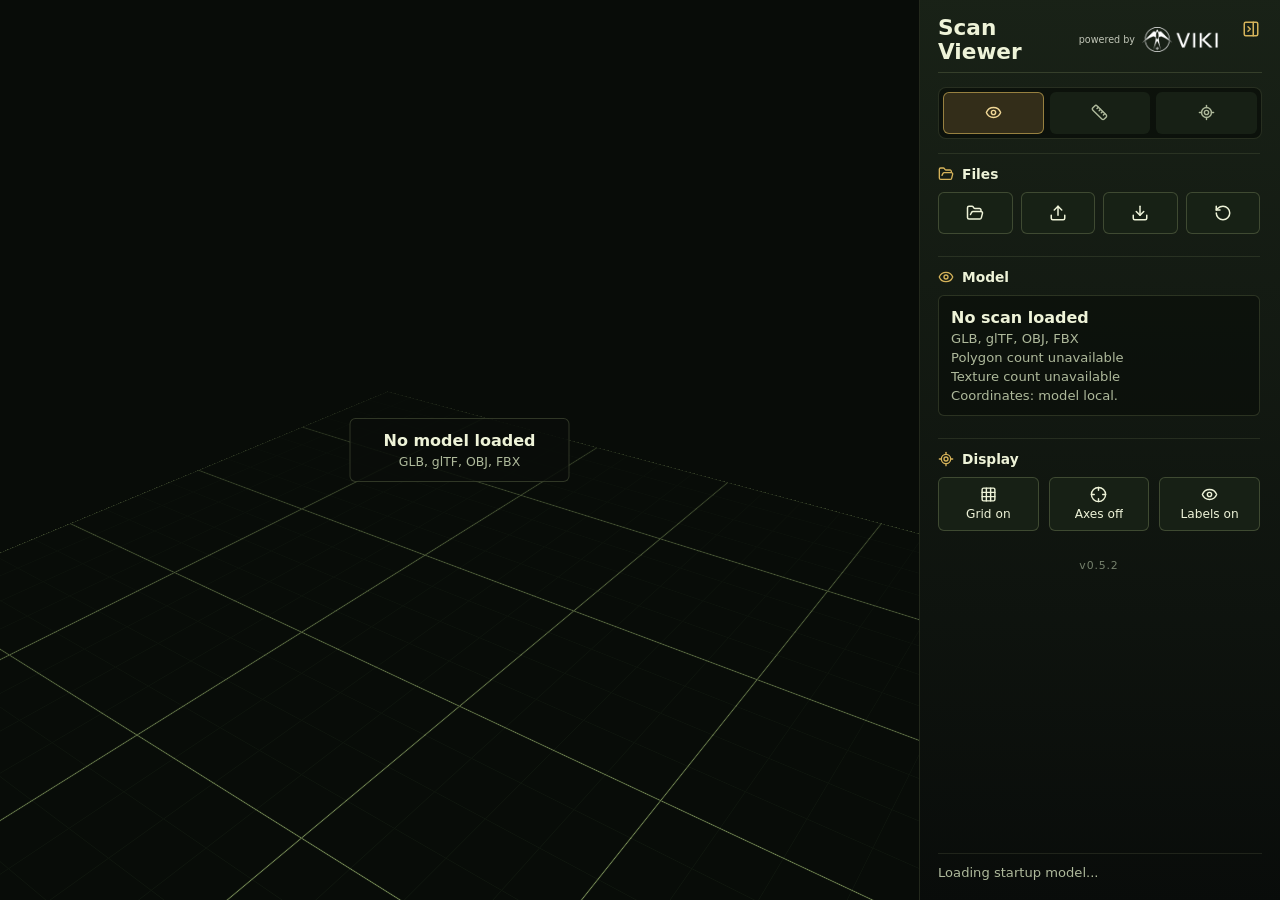
==== commit 9c26abc8: "Deploy 0.5.2 - Replace the default scan with Airport sample v2 (80,000 triangles and two 4K textures" ====
--- a/scanviewer/index.html
+++ b/scanviewer/index.html
@@ -14,10 +14,10 @@
       .boot-status { display: grid; place-items: center; width: 100%; height: 100%; font: 700 16px system-ui, sans-serif; }
     </style>
     <script type="module" crossorigin src="./assets/react-DQSp_X--.js"></script>
-    <script type="module" crossorigin src="./assets/three-DtpwVpi8.js"></script>
-    <script type="module" crossorigin src="./assets/react-three-CPEuLl78.js"></script>
-    <script type="module" crossorigin src="./assets/main-CpOeBfCC.js"></script>
-    <link rel="stylesheet" crossorigin href="./assets/main-BaiWe8bz.css">
+    <script type="module" crossorigin src="./assets/three-CUgrOyh2.js"></script>
+    <script type="module" crossorigin src="./assets/react-three-C-0A4P9E.js"></script>
+    <script type="module" crossorigin src="./assets/main-BBNjK7n_.js"></script>
+    <link rel="stylesheet" crossorigin href="./assets/main-E0VzoIL0.css">
   <link rel="manifest" href="./manifest.webmanifest"></head>
   <body>
     <div id="root"><div class="boot-status" role="status">Starting VIKI Scan Viewer…</div></div>
--- a/scanviewer/assets/main-E0VzoIL0.css
+++ b/scanviewer/assets/main-E0VzoIL0.css
@@ -0,0 +1 @@
+:root{color-scheme:dark;font-family:Inter,ui-sans-serif,system-ui,-apple-system,BlinkMacSystemFont,Segoe UI,sans-serif;background:#080c08;color:#eef3d8;font-synthesis:none;text-rendering:optimizeLegibility;-webkit-font-smoothing:antialiased}*{box-sizing:border-box}html,body,#root{width:100%;height:100%;margin:0;overflow:hidden}button,input{font:inherit}input[type=range]{accent-color:#d6b35a}button{border:1px solid rgba(188,204,141,.24);background:#182216eb;color:#eef3d8;cursor:pointer}button:hover,button.is-xr-hovered{border-color:#dee5ad94;background:#263420f5}button:focus-visible,input:focus-visible{outline:2px solid #d6b35a;outline-offset:2px}.app-shell{--control-panel-width: 360px;position:relative;display:grid;grid-template-columns:minmax(0,1fr) var(--control-panel-width);width:100%;height:100%;min-width:320px;background:linear-gradient(90deg,#080c0866,#080c0800),#080c08;transition:grid-template-columns .18s ease,grid-template-rows .18s ease}.app-shell.is-panel-collapsed{grid-template-columns:minmax(0,1fr) 0}.app-shell.is-htmlmesh-ui{grid-template-columns:minmax(0,1fr)}.viewer-stage{position:relative;min-width:0;min-height:0;border-right:1px solid rgba(188,204,141,.16)}.app-shell.is-panel-collapsed .viewer-stage{border-right-color:transparent}.app-shell.is-htmlmesh-ui .viewer-stage{border-right:0}.viewer-stage.is-dragging:after{position:absolute;top:14px;right:14px;bottom:14px;left:14px;pointer-events:none;border:2px dashed rgba(214,179,90,.74);border-radius:8px;content:""}.drop-overlay{position:absolute;left:50%;top:24px;transform:translate(-50%);z-index:5;border:1px solid rgba(214,179,90,.58);border-radius:6px;padding:8px 12px;background:#0e100ae0;color:#f1d897;font-weight:800;box-shadow:0 10px 24px #00000052}.panel-collapse-toggle{position:absolute;top:10px;right:10px;z-index:10;display:inline-flex;align-items:center;justify-content:center;width:38px;height:38px;border-color:transparent;border-radius:6px;padding:0;background:transparent;color:#9fb36f;box-shadow:none;transition:right .18s ease,bottom .18s ease,transform .18s ease,background .14s ease,border-color .14s ease,color .14s ease,box-shadow .14s ease}.panel-collapse-toggle:hover{border-color:#d6b35a57;background:#d6b35a14;color:#f1d897}.app-shell.is-panel-collapsed .panel-collapse-toggle{right:12px;border-color:#d6b35a8a;background:#0d120ce6;color:#f1d897;box-shadow:0 10px 24px #00000057}.panel-collapse-toggle.is-loading{color:#d6b35a}.app-shell.is-panel-collapsed .panel-collapse-toggle.is-loading{border-color:#d6b35ab8;background:#38311bf0}.collapse-icon,.app-shell.is-panel-collapsed .desktop-collapse-icon,.app-shell.is-panel-collapsed .mobile-collapse-icon{display:none}.desktop-collapse-icon,.app-shell.is-panel-collapsed .desktop-expand-icon{display:block}.control-panel{display:flex;flex-direction:column;gap:14px;min-width:0;height:100%;padding:16px 18px 18px;overflow-y:auto;background:linear-gradient(180deg,#192217fa,#090c0afa),#10150f;box-shadow:-16px 0 38px #0000004d;opacity:1;transition:opacity .14s ease,padding .18s ease}.app-shell.is-panel-collapsed .control-panel{padding:0;overflow:hidden;opacity:0;pointer-events:none}.viewer-error,.application-error-shell{display:grid;place-items:center;background:radial-gradient(circle at 50% 34%,rgba(87,104,61,.2),transparent 42%),#080c08}.viewer-error{align-content:center;gap:8px;width:100%;height:100%;padding:24px;color:#eef3d8;text-align:center}.viewer-error strong{color:#fff1bc;font-size:1.15rem}.viewer-error span{max-width:48ch;color:#c5cfaa;line-height:1.45}.viewer-error code,.application-error-card code{max-width:min(100%,64ch);overflow-wrap:anywhere;border:1px solid rgba(255,138,122,.28);border-radius:6px;padding:7px 9px;background:#2a0d0a80;color:#ffb2a8;font-size:.72rem}.application-error-shell{width:100%;height:100%;padding:20px}.application-error-card{display:grid;gap:12px;width:min(100%,560px);border:1px solid rgba(188,204,141,.24);border-radius:10px;padding:26px;background:#0c120af0;box-shadow:0 24px 70px #00000061}.application-error-card p,.application-error-card h1,.application-error-card span{margin:0}.application-error-card p{color:#d6b35a;font-size:.75rem;font-weight:800;letter-spacing:.08em;text-transform:uppercase}.application-error-card h1{color:#fff1bc;font-size:clamp(1.45rem,5vw,2rem)}.application-error-card span{color:#c5cfaa;line-height:1.5}.application-error-card button{min-height:44px;border-radius:7px;font-weight:800}.app-shell.is-htmlmesh-ui .control-panel{position:fixed;top:0;left:-420px;width:var(--control-panel-width);height:100vh;padding:18px;overflow-y:auto;opacity:1;pointer-events:auto}.app-shell .control-panel.is-htmlmesh-source{position:fixed;top:0;left:-420px;width:var(--control-panel-width);min-width:var(--control-panel-width);height:100vh;padding:18px;overflow-y:auto;opacity:1;pointer-events:auto}.control-panel.is-htmlmesh-source.is-xr-session{height:115vh;overflow:hidden}.control-panel.is-htmlmesh-source,.control-panel.is-htmlmesh-source *{transition:none!important;animation:none!important}.app-shell.is-htmlmesh-ui .panel-collapse-toggle{display:none}.control-panel.is-htmlmesh-source svg{display:none}.control-panel.is-xr-session .xr-hidden{display:none}.xr-only{display:none!important}.control-panel.is-xr-session .xr-only{display:flex!important}.xr-scroll-region,.xr-scroll-viewport,.xr-scroll-content{display:contents}.control-panel.is-xr-session .xr-scroll-region{display:flex;position:relative;flex:1 1 auto;min-height:0}.control-panel.is-xr-session .xr-scroll-viewport{display:block;flex:1 1 auto;min-height:0;min-width:0;overflow:hidden;position:relative}.control-panel.is-xr-session .xr-scroll-content{display:flex;flex-direction:column;gap:14px;transform:translateY(calc(var(--xr-panel-scroll-offset, 0px) * -1));will-change:transform}.control-panel.is-xr-session .tab-panel,.control-panel.is-xr-session .poi-list{overflow:visible}.control-panel.is-xr-session .poi-list{max-height:none}.xr-scrollbar{position:absolute;top:0;bottom:0;right:-16px;width:14px;min-height:44px;border-radius:8px;background:#bccc8d1f;cursor:grab;touch-action:none}.xr-scroll-thumb{position:absolute;top:0;left:4px;right:4px;min-height:36px;border-radius:7px;background:#8f9e68;pointer-events:none}.xr-scrollbar.is-xr-hovered .xr-scroll-thumb,.xr-scrollbar:focus-visible .xr-scroll-thumb{background:#d6b35a}.xr-scrollbar[aria-disabled=true] .xr-scroll-thumb{background:#46513a}.htmlmesh-svg-fallback{display:block;width:1em;height:1em;flex:0 0 auto;object-fit:contain;pointer-events:none}.panel-header{display:flex;align-items:center;justify-content:space-between;gap:16px;padding-bottom:8px;border-bottom:1px solid rgba(188,204,141,.18)}.panel-header p,.panel-header h1{margin:0;letter-spacing:0}.panel-header p{color:#d6b35a;font-size:.75rem;font-weight:800}.xr-session-actions{flex-direction:column;gap:8px;padding:10px;border:1px solid rgba(214,179,90,.3);border-radius:7px;background:#0c120af0}.xr-session-actions button,.poi-editor .secondary-command.xr-only{min-height:44px}.xr-enter-command,.xr-exit-command{display:inline-flex;align-items:center;justify-content:center;gap:9px;width:100%;min-height:54px;border-radius:6px;font-weight:900}.xr-enter-command{border-color:#d6b35aa8;background:#443a18eb;color:#fff6cf}.xr-enter-command:hover,.xr-enter-command.is-xr-hovered{border-color:#f1d897eb;background:#584a1efa}.xr-exit-command{border-color:#ff8a7aa8;background:#5f2d26eb;color:#fff3ed}.xr-exit-command:hover,.xr-exit-command.is-xr-hovered{border-color:#ffbcadeb;background:#7a3a30fa}.panel-header h1{font-size:1.35rem;line-height:1.1}.viewer-brand-header{padding-right:40px;gap:8px}.panel-powered-by{display:flex;align-items:center;gap:7px;flex:0 0 auto}.panel-powered-by span{color:#c1c6b8;font-size:.6rem;white-space:nowrap}.panel-powered-by img{display:block;width:80px;height:auto;flex-shrink:0;object-fit:contain}.control-panel.is-xr-session .viewer-brand-header{padding-right:0}.command-grid{display:grid;grid-template-columns:repeat(4,minmax(0,1fr));gap:8px}.control-tabs{display:grid;flex:0 0 auto;grid-template-columns:repeat(3,minmax(0,1fr));gap:6px;padding:4px;border:1px solid rgba(188,204,141,.16);border-radius:8px;background:#0508058f}.tab-panel{display:none;min-height:0;overflow-y:auto;padding-right:2px}.tab-panel.is-active{display:flex;flex-direction:column;gap:10px}.app-version{margin:auto 0 0;padding-top:6px;color:#75806c;text-align:center;font-size:.68rem;letter-spacing:.08em}.command-grid button,.control-tabs button,.compact-controls button,.toggle-command,.secondary-command,.danger-command,.poi-list button{display:inline-flex;align-items:center;justify-content:center;gap:8px;min-height:40px;border-radius:6px;padding:8px 10px}.command-grid button,.control-tabs button{min-height:42px;padding:8px}.control-tabs button{border-color:transparent;color:#aeb99b}.control-tabs button.is-active{border-color:#d6b35a9e;background:#38311be6;color:#f1d897}.command-grid span,.compact-controls span,.toggle-command span,.secondary-command span,.danger-command span,.poi-list span{min-width:0;overflow:hidden;text-overflow:ellipsis;white-space:nowrap}.panel-section{display:flex;flex-direction:column;gap:10px;padding:12px 0;border-top:1px solid rgba(188,204,141,.12)}.section-title{display:flex;align-items:center;gap:8px;color:#d6b35a}.section-title h2{flex:1;margin:0;color:#eef3d8;font-size:.86rem;font-weight:800}.section-title span{min-width:24px;padding:2px 8px;border:1px solid rgba(214,179,90,.32);border-radius:999px;color:#f1d897;text-align:center;font-size:.78rem}.model-card{display:grid;gap:4px;min-height:58px;padding:12px;border:1px solid rgba(188,204,141,.18);border-radius:6px;background:#070a0780}.model-card strong,.model-card span{min-width:0;overflow:hidden;text-overflow:ellipsis;white-space:nowrap}.model-card span,.muted,footer{color:#aeb99b;font-size:.82rem}.toggle-command{justify-content:flex-start}.toggle-command.is-active{border-color:#d6b35ab3;background:#3d3316b8}.symbol-grid{display:grid;grid-template-columns:repeat(2,minmax(0,1fr));gap:8px}.symbol-grid button{display:grid;grid-template-columns:46px minmax(0,1fr);align-items:center;gap:8px;min-height:58px;padding:6px 8px;border-radius:6px;text-align:left}.symbol-grid button.is-selected,.poi-list button.is-selected{border-color:#d6b35ac7;background:#38311bd6}.symbol-grid img{width:44px;height:44px;object-fit:contain}.symbol-grid span{min-width:0;overflow-wrap:anywhere;font-size:.8rem;line-height:1.15}.icon-palette{grid-template-columns:repeat(4,minmax(0,1fr))}.icon-palette button{display:inline-flex;justify-content:center;min-height:54px;padding:5px}.icon-palette img{width:42px;height:42px}.placement-preview{display:grid;grid-template-columns:62px minmax(0,1fr);align-items:center;gap:10px;padding:8px;border:1px solid rgba(188,204,141,.18);border-radius:6px;background:#060a0685}.unmanned-editor-switch{width:100%;min-height:40px;padding:8px 10px;white-space:normal;font-size:.8rem}.unmanned-editor,.unmanned-editor [role=tabpanel]{display:grid;gap:14px;min-width:0}.unmanned-tabs{display:grid;grid-template-columns:repeat(2,minmax(0,1fr));gap:8px}.unmanned-tabs button{min-height:38px;border-radius:6px}.unmanned-section{min-width:0;margin:0;padding:0;border:0}.unmanned-section legend{margin-bottom:7px;padding:0;color:#d9e2b4;font-size:.8rem}.unmanned-options{display:grid;grid-auto-flow:column;grid-auto-columns:minmax(0,1fr);gap:5px}.unmanned-payload-options{grid-auto-flow:row;grid-template-columns:repeat(4,minmax(0,1fr));grid-template-rows:repeat(2,auto)}.unmanned-options button{display:flex;align-items:center;justify-content:center;min-width:0;min-height:42px;padding:4px;border-radius:5px}.unmanned-options img{width:30px;max-width:100%;height:30px;object-fit:contain}.unmanned-editor button.is-selected{border-color:#d6b35ac7;background:#38311bd6}.unmanned-selection{color:#eef3d8;font-weight:600}.unmanned-options .unmanned-none{border-style:dashed;border-color:#9da88d;background:#0b130d;color:#eef3d8;font-size:.7rem;font-weight:700}.unmanned-options .unmanned-none.is-selected{border-style:solid;border-color:#e5c673;background:#e5c673;color:#182012}.placement-preview img{width:58px;height:58px;object-fit:contain}.placement-preview div{display:grid;gap:3px;min-width:0}.placement-preview span{overflow-wrap:anywhere;color:#eef3d8;font-size:.86rem;font-weight:800}.placement-preview small{color:#aeb99b;font-size:.74rem;line-height:1.2}.affiliation-selector{display:grid;grid-template-columns:repeat(4,minmax(0,1fr));gap:7px}.affiliation-selector button{display:grid;justify-items:center;gap:5px;min-width:0;min-height:48px;padding:6px 4px;border-radius:6px}.affiliation-selector button.is-selected{border-color:#d6b35ac7;background:#38311bd6}.affiliation-selector span{width:20px;height:20px;border:2px solid rgba(238,243,216,.84);border-radius:50%;background:var(--affiliation-color);box-shadow:0 0 0 2px #00000038}.affiliation-selector small{max-width:100%;overflow:hidden;color:#c5cfaa;font-size:.68rem;font-weight:800;text-overflow:ellipsis}.echelon-control{display:grid;gap:6px;color:#c5cfaa;font-size:.78rem;font-weight:700}.compact-controls{display:grid;grid-template-columns:repeat(3,minmax(0,1fr))}.compact-controls .section-title{grid-column:1 / -1}.compact-controls button{min-width:0;flex-direction:column;gap:4px;min-height:54px;font-size:.76rem}.editor-fields{display:grid;gap:10px}.editor-fields label{display:grid;gap:6px;color:#c5cfaa;font-size:.78rem;font-weight:700}.editor-fields input[type=text],.editor-fields input:not([type]){min-width:0}.editor-fields input{width:100%;border:1px solid rgba(188,204,141,.24);border-radius:6px;padding:9px 10px;background:#050805b3;color:#eef3d8}.scale-controls{display:grid;grid-template-columns:minmax(0,1fr) 62px minmax(0,1fr);align-items:center;gap:8px}.scale-controls button{display:inline-flex;align-items:center;justify-content:center;gap:6px;min-width:0;min-height:38px;border-radius:6px}.scale-controls button:disabled{cursor:not-allowed;opacity:.46}.scale-controls output{color:#f1d897;text-align:center;font-size:.78rem;font-weight:800}.danger-command{justify-content:flex-start;border-color:#d26b5c75;color:#ffd1c8}.secondary-command{justify-content:flex-start;border-color:#bccc8d2e;background:#070a078f;color:#c5cfaa}.tool-section label{display:grid;gap:7px;color:#c5cfaa;font-size:.78rem;font-weight:700}.range-row{display:grid;grid-template-columns:18px minmax(0,1fr) 54px;align-items:center;gap:8px}.range-row input{width:100%;min-width:0}.range-row input:disabled{opacity:.4;cursor:not-allowed}.material-hint{margin:0;color:#c5cfaa;font-size:.72rem;line-height:1.4}.range-row output{color:#f1d897;text-align:right;font-size:.76rem;font-weight:800}.draw-color-controls{display:grid;gap:7px;color:#c5cfaa;font-size:.78rem;font-weight:700}.draw-color-row{display:grid;grid-template-columns:repeat(2,40px) minmax(0,1fr);align-items:center;gap:8px}.color-preset,.color-picker-control{width:40px;height:34px;border-radius:6px}.color-preset{position:relative;padding:0;background:var(--swatch-color)}.color-preset:hover,.color-preset.is-xr-hovered,.color-preset.is-selected{background:var(--swatch-color)}.color-preset.is-selected{border-color:#f1d897eb;box-shadow:0 0 0 2px #d6b35a3d}.color-picker-control{display:inline-flex;align-items:center;justify-content:center;border:1px solid rgba(188,204,141,.24);background:#0508059e}.color-picker-control input{width:32px;height:26px;border:0;padding:0;background:transparent;cursor:pointer}.xr-color-picker{flex-direction:column;gap:10px}.xr-color-toggle{display:flex;align-items:center;gap:10px;width:100%;min-height:44px;padding:8px 10px;border-radius:6px;text-align:left}.xr-color-toggle>svg,.xr-color-toggle>.htmlmesh-svg-fallback{margin-left:auto}.xr-color-preview{flex:0 0 26px;height:26px;border:1px solid rgba(238,243,216,.65);border-radius:4px}.xr-color-fields{display:flex;flex-direction:column;gap:12px;padding:12px;border:1px solid rgba(188,204,141,.24);border-radius:6px;background:#0b110b}.xr-color-readout{display:flex;align-items:center;justify-content:space-between;gap:8px}.xr-color-readout output{color:#f1d897;font-variant-numeric:tabular-nums}.xr-color-channel input{display:block;width:100%;min-width:0;height:30px;margin:6px 0 0}.segmented-control{display:grid;grid-template-columns:repeat(3,minmax(0,1fr));gap:6px;padding:4px;border:1px solid rgba(188,204,141,.16);border-radius:8px;background:#0508057a}.segmented-control button{min-width:0;min-height:34px;border-color:transparent;border-radius:5px;padding:6px 8px;overflow:hidden;text-overflow:ellipsis;text-transform:capitalize;white-space:nowrap}.segmented-control button.is-selected{border-color:#d6b35a9e;background:#38311be6}.mock-readout{display:flex;align-items:center;justify-content:space-between;gap:12px;min-height:48px;padding:10px 12px;border:1px solid rgba(188,204,141,.18);border-radius:6px;background:#070a0780}.mock-readout span{color:#aeb99b;font-size:.78rem;font-weight:700}.mock-readout strong{color:#f1d897;font-size:1rem}.coordinate-card{display:grid;gap:8px;min-height:58px;padding:10px 12px;border:1px solid rgba(188,204,141,.18);border-radius:6px;background:#070a0780}.coordinate-card-header{display:flex;align-items:baseline;justify-content:space-between;gap:10px;min-width:0}.coordinate-card-header span{flex:0 0 auto;color:#aeb99b;font-size:.78rem;font-weight:700}.coordinate-card-header strong{min-width:0;color:#f1d897;overflow-wrap:anywhere;text-align:right;font-size:.78rem}.coordinate-card dl{display:grid;gap:5px;margin:0}.coordinate-card dl div{display:grid;grid-template-columns:minmax(42px,auto) minmax(0,1fr);align-items:baseline;gap:8px}.coordinate-card dt,.coordinate-card dd{margin:0;font-size:.78rem}.coordinate-card dt{color:#aeb99b;font-weight:800}.coordinate-card dd{min-width:0;color:#eef3d8;overflow-wrap:anywhere;font-variant-numeric:tabular-nums}.coordinate-card p{margin:0}.coordinate-edit-command{width:100%}.coordinate-edit-form{display:grid;gap:10px;margin-top:10px}.coordinate-edit-form select{width:100%;min-width:0;padding:9px 10px;border:1px solid rgba(188,204,141,.24);border-radius:6px;background:#0b100b;color:#eef3d8}.coordinate-edit-form input{min-width:0}.coordinate-edit-form p{margin:0;font-size:.78rem}.coordinate-edit-error{color:#ffadad}.poi-list{display:grid;gap:7px;max-height:168px;overflow-y:auto}.poi-list button{justify-content:flex-start;width:100%}.poi-list img{width:30px;height:30px;flex:0 0 30px;object-fit:contain}.poi-list .poi-list-copy{display:grid;gap:2px;min-width:0}.poi-list .poi-list-copy span,.poi-list .poi-list-copy small{min-width:0;overflow:hidden;text-overflow:ellipsis;white-space:nowrap}.poi-list .poi-list-copy small{color:#aeb99b;font-size:.68rem;font-variant-numeric:tabular-nums}.poi-marker{display:grid;justify-items:center;gap:2px;min-width:74px;max-width:132px;border:0;padding:0;background:transparent;color:#eef3d8;filter:drop-shadow(0 3px 8px rgba(0,0,0,.78))}.poi-marker:hover,.poi-marker.is-selected{background:transparent}.poi-marker.is-selected img{outline:2px solid #d6b35a;outline-offset:2px}.poi-marker img{width:56px;height:56px;object-fit:contain}.poi-marker span{max-width:132px;overflow:hidden;border:1px solid rgba(238,243,216,.18);border-radius:4px;padding:2px 6px;background:#050805cc;text-overflow:ellipsis;white-space:nowrap;font-size:.72rem;font-weight:800}.empty-scene{display:grid;gap:4px;min-width:220px;padding:12px 14px;border:1px solid rgba(188,204,141,.22);border-radius:6px;background:#0a0e0ad6;color:#eef3d8;text-align:center}.empty-scene span{color:#aeb99b;font-size:.78rem}.turn-connection-status{margin:8px 0;font-size:12px;line-height:1.5;overflow-wrap:anywhere}.turn-connection-status p{margin:0 0 8px}.turn-connection-status button{padding:8px 12px}.sync-section{gap:8px}.room-code-card{display:grid;gap:4px;padding:8px 10px;border:1px solid rgba(214,179,90,.3);border-radius:7px;background:#38311b61}.room-code-meta{display:flex;align-items:center;justify-content:space-between;gap:10px}.room-code-meta>span{color:#aeb99b;font-size:.72rem;font-weight:800;text-transform:uppercase;letter-spacing:.08em}.room-code-value{display:flex;align-items:center;gap:12px;min-width:0}.room-code-value strong{flex:1 1 auto;min-width:0;color:#fff1bc;font-size:1.08rem;letter-spacing:.12em;font-variant-numeric:tabular-nums}.room-code-value button{display:inline-flex;flex:0 0 34px;align-items:center;justify-content:center;width:34px;height:34px;border-radius:6px;padding:0}.room-code-meta small{display:flex;align-items:center;gap:5px;color:#c5cfad}.show-qr-command{display:inline-flex;align-items:center;justify-content:center;gap:10px;width:100%;min-height:58px;border-color:#d6b35a9e;border-radius:7px;background:#443a18e6;color:#fff6cf;font-size:.92rem;font-weight:900}.show-qr-command:hover{border-color:#f1d897eb;background:#584a1efa}.sync-status,.relay-status,.sync-warning{margin:0;color:#aeb99b;font-size:.72rem;line-height:1.4}.sync-status,.relay-status{display:flex;align-items:center;gap:7px}.sync-warning{color:#e6c87e}.sync-indicator{width:8px;height:8px;flex:0 0 8px;border-radius:999px;background:#87927a;box-shadow:0 0 0 3px #87927a24}.is-connected .sync-indicator,.sync-status.is-connected .sync-indicator,.relay-status.is-connected .sync-indicator{background:#73d98a;box-shadow:0 0 0 3px #73d98a24}.is-error .sync-indicator,.is-disconnected .sync-indicator,.sync-status.is-error .sync-indicator,.sync-status.is-disconnected .sync-indicator,.relay-status.is-unavailable .sync-indicator{background:#ff8a7a;box-shadow:0 0 0 3px #ff8a7a24}.qr-code-overlay{position:fixed;top:0;right:0;bottom:0;left:0;z-index:100;display:grid;place-items:center;padding:clamp(18px,4vw,56px);background:#030503e0;-webkit-backdrop-filter:blur(14px);backdrop-filter:blur(14px)}.qr-code-dialog{position:relative;display:grid;grid-template-columns:minmax(210px,.7fr) minmax(300px,1fr);grid-template-rows:minmax(0,1fr) auto;align-items:center;gap:clamp(24px,4vw,60px);width:min(1120px,100%);max-height:100%;padding:clamp(28px,4vw,64px);overflow:auto;border:1px solid rgba(214,179,90,.42);border-radius:18px;background:radial-gradient(circle at 74% 42%,rgba(214,179,90,.12),transparent 36%),#0d130c;box-shadow:0 34px 100px #000000a3}.qr-code-close{position:absolute;top:18px;right:18px;z-index:1;display:inline-flex;align-items:center;justify-content:center;width:48px;height:48px;border-radius:999px;padding:0}.qr-code-close svg{transform:rotate(45deg)}.qr-code-copy{display:grid;gap:12px}.qr-code-copy p,.qr-code-copy h2,.qr-code-copy span{margin:0}.qr-code-copy p{color:#d6b35a;font-size:clamp(.8rem,1vw,1rem);font-weight:900;letter-spacing:.12em;text-transform:uppercase}.qr-code-copy h2{color:#fff6cf;font-size:clamp(2rem,5vw,4.8rem);line-height:.95}.qr-code-copy span{max-width:38ch;color:#c5cfad;font-size:clamp(1rem,1.6vw,1.3rem);line-height:1.5}.qr-code-image-frame{display:grid;place-items:center;width:min(58vh,100%);aspect-ratio:1;justify-self:center;border-radius:16px;padding:clamp(12px,1.6vw,22px);background:#fff;color:#080c08}.qr-code-image-frame img{display:block;width:100%;height:100%;image-rendering:pixelated}.qr-code-room{display:grid;grid-column:1;gap:5px;align-self:end}.qr-code-room span{color:#aeb99b;font-size:.75rem;font-weight:900;letter-spacing:.1em;text-transform:uppercase}.qr-code-room strong{color:#f1d897;font-size:clamp(1.5rem,3vw,2.6rem);letter-spacing:.18em;font-variant-numeric:tabular-nums}.client-viewer-shell{position:relative;display:grid;grid-template-columns:minmax(0,1fr) 360px;width:100%;height:100%;background:#080c08}.client-viewer-shell .viewer-stage{min-width:0;min-height:0;border-right:1px solid rgba(188,204,141,.16)}.client-control-panel{display:flex;flex-direction:column;gap:14px;min-width:0;height:100%;padding:18px;overflow-y:auto;background:linear-gradient(180deg,#192217fa,#090c0afa),#10150f;box-shadow:-16px 0 38px #0000004d}.client-sync-section{gap:10px}.client-connection-card{display:grid;grid-template-columns:auto minmax(0,1fr);align-items:start;gap:9px;padding:11px 12px;border:1px solid rgba(188,204,141,.18);border-radius:7px;background:#070a0780}.client-connection-card>div{display:grid;min-width:0;gap:2px}.client-connection-card strong,.client-connection-card small{overflow:hidden;text-overflow:ellipsis;white-space:nowrap}.client-connection-card strong{color:#eef3d8;font-size:.8rem}.client-connection-card small{color:#aeb99b;font-size:.7rem}.client-connection-card .relay-status.is-unavailable{color:#ff8a7a}.client-camera-sync-toggle{display:inline-flex;align-items:center;justify-content:center;gap:6px;width:100%;min-height:48px;border-radius:7px;padding:8px 12px;color:#aeb99b;font-size:.78rem;font-weight:800}.client-camera-sync-toggle span{flex:1;text-align:left}.client-camera-sync-toggle.is-active{border-color:#d6b35a9e;background:#38311be6;color:#f1d897}.client-camera-sync-toggle small{color:inherit;font-size:.7rem}.client-join-shell{display:grid;place-items:center;width:100%;height:100%;padding:20px;background:radial-gradient(circle at 50% 30%,rgba(87,104,61,.2),transparent 42%),#080c08}.client-join-card{display:grid;gap:12px;width:min(100%,390px);padding:26px;border:1px solid rgba(188,204,141,.24);border-radius:10px;background:#0c120af0;box-shadow:0 24px 70px #00000061}.client-join-card>svg{color:#d6b35a}.client-join-card p,.client-join-card h1{margin:0}.client-join-card p,.client-join-card label{color:#d6b35a;font-size:.75rem;font-weight:800}.client-join-card h1{margin-top:3px;font-size:1.45rem}.client-join-card input{width:100%;border:1px solid rgba(214,179,90,.44);border-radius:7px;padding:11px 12px;background:#070a07;color:#fff1bc;text-align:center;font-size:1.4rem;font-weight:800;letter-spacing:.2em;text-transform:uppercase}.client-join-card button{min-height:44px;border-radius:7px;font-weight:800}.client-join-card button:disabled{cursor:not-allowed;opacity:.45}.client-join-card a{color:#aeb99b;text-align:center;font-size:.78rem}.sr-only{position:absolute;width:1px;height:1px;overflow:hidden;clip:rect(0,0,0,0)}footer{margin-top:auto;padding-top:10px;border-top:1px solid rgba(188,204,141,.12);line-height:1.35}@media(max-width:900px){html,body,#root{height:100%;min-height:100%;overflow:hidden}.app-shell{grid-template-columns:1fr;grid-template-rows:minmax(280px,46svh) minmax(0,1fr);height:100svh;min-height:100svh;overflow:hidden}.client-viewer-shell{grid-template-columns:1fr;grid-template-rows:minmax(0,1fr) auto;height:100svh;min-height:100svh;overflow:hidden}.client-viewer-shell .viewer-stage{border-right:0;border-bottom:1px solid rgba(188,204,141,.16)}.client-control-panel{display:block;width:100%;height:auto;min-height:0;padding:9px 12px;overflow:visible;box-shadow:0 -12px 28px #00000042}.client-control-panel .panel-header,.client-control-panel .section-title{display:none}.client-control-panel .client-sync-section{display:grid;grid-template-columns:minmax(0,1fr) auto auto;align-items:center;gap:8px;padding:0;border-top:0}.client-connection-card{min-width:0;padding:0;border:0;background:transparent}.client-control-panel .room-code-card{padding:0;border:0;background:transparent}.client-control-panel .room-code-meta{display:none}.client-control-panel .room-code-value{gap:6px}.client-control-panel .room-code-value strong{font-size:.84rem;letter-spacing:.08em}.client-control-panel .client-camera-sync-toggle{gap:5px;width:auto;min-height:34px;padding:0 8px}.client-control-panel .client-camera-sync-toggle span{display:none}.app-shell.is-panel-collapsed{grid-template-columns:1fr;grid-template-rows:minmax(0,1fr) 0}.viewer-stage{min-height:0;border-right:0;border-bottom:1px solid rgba(188,204,141,.16)}.app-shell.is-panel-collapsed .viewer-stage{border-bottom-color:transparent}.panel-collapse-toggle{top:calc(max(280px,46svh) + 10px);right:12px;bottom:auto}.app-shell.is-panel-collapsed .panel-collapse-toggle{top:auto;bottom:12px}.desktop-collapse-icon,.desktop-expand-icon,.app-shell.is-panel-collapsed .desktop-expand-icon{display:none}.mobile-collapse-icon,.app-shell.is-panel-collapsed .mobile-expand-icon{display:block}.control-panel{gap:10px;height:100%;min-height:0;overflow:hidden;box-shadow:0 -12px 28px #00000042}.panel-header{flex:0 0 auto;padding-bottom:6px}.panel-header h1{font-size:1.05rem}.command-grid{flex:0 0 auto;grid-template-columns:repeat(4,minmax(0,1fr))}.command-grid button{flex-direction:column;gap:4px;min-height:52px;padding:7px 5px;font-size:.68rem}.tab-panel.is-active{gap:10px}.panel-section{padding:10px 0}.poi-list{max-height:none}footer{flex:0 0 auto;margin-top:0;padding-top:8px}.qr-code-dialog{grid-template-columns:1fr;grid-template-rows:auto auto auto;gap:20px;text-align:center}.qr-code-copy span{justify-self:center}.qr-code-image-frame{width:min(52vh,100%)}.qr-code-room{grid-column:1;justify-items:center}}@media(max-width:540px){.control-panel{padding:10px 12px 12px}.panel-collapse-toggle{top:calc(max(280px,46svh) + 4px)}.client-control-panel{padding:8px 10px}.command-grid,.symbol-grid{grid-template-columns:1fr}.command-grid,.icon-palette{grid-template-columns:repeat(4,minmax(0,1fr))}.compact-controls{grid-template-columns:repeat(3,minmax(0,1fr))}.control-tabs button{min-height:44px}}@media(max-width:960px)and (max-height:560px)and (orientation:landscape){.app-shell{grid-template-columns:minmax(0,52vw) minmax(0,1fr);grid-template-rows:1fr}.app-shell.is-panel-collapsed{grid-template-columns:minmax(0,1fr) 0;grid-template-rows:1fr}.viewer-stage{border-right:1px solid rgba(188,204,141,.16);border-bottom:0}.app-shell.is-panel-collapsed .viewer-stage{border-right-color:transparent}.panel-collapse-toggle{top:10px;right:calc(48vw - 12px);bottom:auto}.app-shell.is-panel-collapsed .panel-collapse-toggle{right:10px}.mobile-collapse-icon,.mobile-expand-icon,.app-shell.is-panel-collapsed .mobile-expand-icon{display:none}.desktop-collapse-icon,.app-shell.is-panel-collapsed .desktop-expand-icon{display:block}.control-panel{padding:10px;box-shadow:-12px 0 28px #00000047}.panel-header{display:none}.command-grid button{min-height:46px}.tab-panel.is-active{gap:8px}.panel-section{gap:8px;padding:8px 0}}.app-update-notice{display:grid;gap:8px;margin:12px 0;padding:12px;border:1px solid #9ab76d;border-radius:8px;background:#1b2916;color:#eef3d8}.app-update-notice p{margin:0;font-size:.85rem}.app-update-notice button{width:100%;min-height:42px;padding:8px 12px;border-radius:6px}
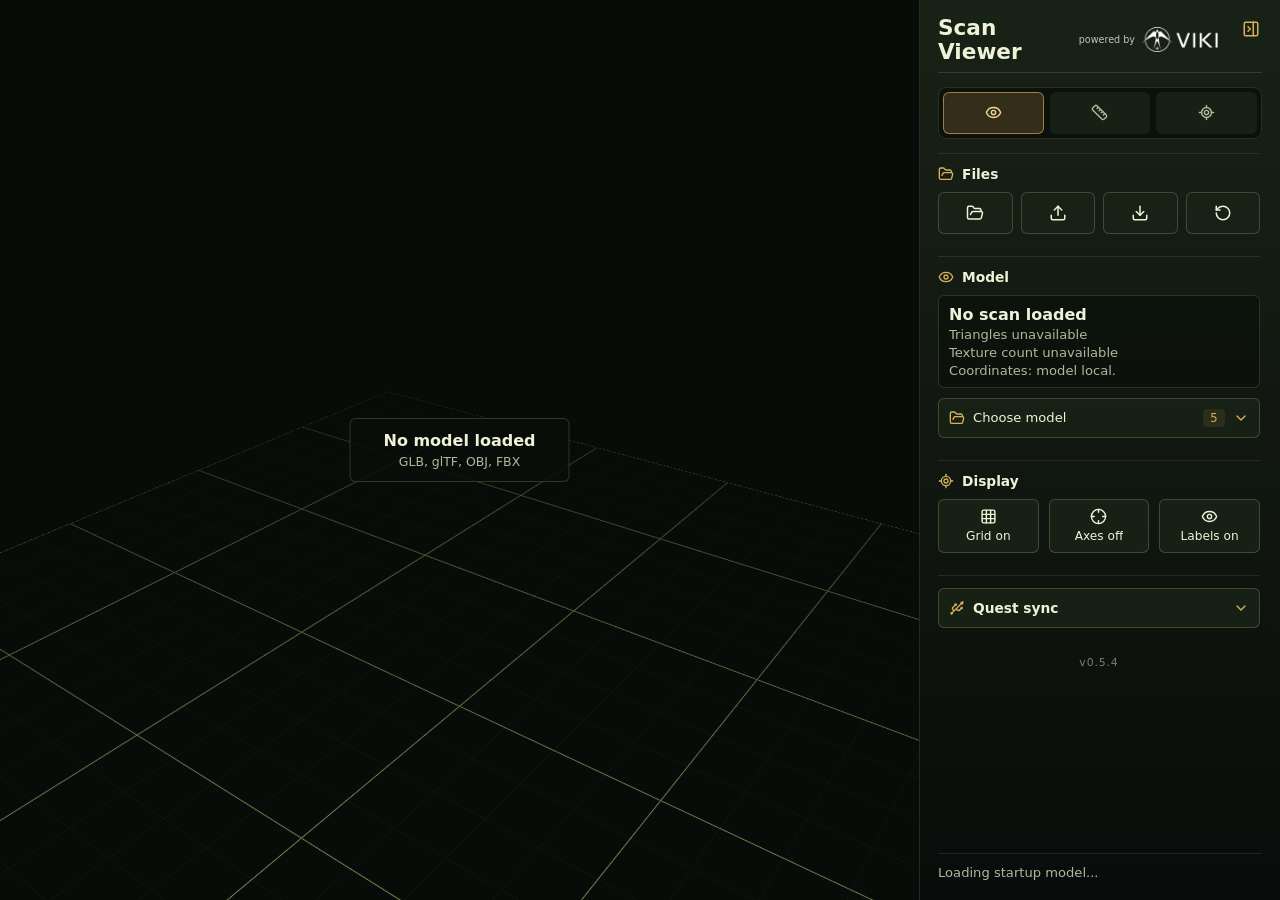
==== commit 433b9d6c: "Deploy 0.5.4 - Add a model picker across web, Windows, and Quest, with model-specific companion file" ====
--- a/scanviewer/index.html
+++ b/scanviewer/index.html
@@ -14,10 +14,10 @@
       .boot-status { display: grid; place-items: center; width: 100%; height: 100%; font: 700 16px system-ui, sans-serif; }
     </style>
     <script type="module" crossorigin src="./assets/react-DQSp_X--.js"></script>
-    <script type="module" crossorigin src="./assets/three-CUgrOyh2.js"></script>
-    <script type="module" crossorigin src="./assets/react-three-C-0A4P9E.js"></script>
-    <script type="module" crossorigin src="./assets/main-BBNjK7n_.js"></script>
-    <link rel="stylesheet" crossorigin href="./assets/main-E0VzoIL0.css">
+    <script type="module" crossorigin src="./assets/three-D2ETYBSN.js"></script>
+    <script type="module" crossorigin src="./assets/react-three-DZ0SjrIn.js"></script>
+    <script type="module" crossorigin src="./assets/main-BA2i6y5Z.js"></script>
+    <link rel="stylesheet" crossorigin href="./assets/main-QR3UAP4U.css">
   <link rel="manifest" href="./manifest.webmanifest"></head>
   <body>
     <div id="root"><div class="boot-status" role="status">Starting VIKI Scan Viewer…</div></div>
--- a/scanviewer/assets/main-QR3UAP4U.css
+++ b/scanviewer/assets/main-QR3UAP4U.css
@@ -0,0 +1 @@
+:root{color-scheme:dark;font-family:Inter,ui-sans-serif,system-ui,-apple-system,BlinkMacSystemFont,Segoe UI,sans-serif;background:#080c08;color:#eef3d8;font-synthesis:none;text-rendering:optimizeLegibility;-webkit-font-smoothing:antialiased}*{box-sizing:border-box}html,body,#root{width:100%;height:100%;margin:0;overflow:hidden}button,input{font:inherit}input[type=range]{accent-color:#d6b35a}button{border:1px solid rgba(188,204,141,.24);background:#182216eb;color:#eef3d8;cursor:pointer}button:hover,button.is-xr-hovered{border-color:#dee5ad94;background:#263420f5}button:focus-visible,input:focus-visible{outline:2px solid #d6b35a;outline-offset:2px}.app-shell{--control-panel-width: 360px;position:relative;display:grid;grid-template-columns:minmax(0,1fr) var(--control-panel-width);width:100%;height:100%;min-width:320px;background:linear-gradient(90deg,#080c0866,#080c0800),#080c08;transition:grid-template-columns .18s ease,grid-template-rows .18s ease}.app-shell.is-panel-collapsed{grid-template-columns:minmax(0,1fr) 0}.app-shell.is-htmlmesh-ui{grid-template-columns:minmax(0,1fr)}.viewer-stage{position:relative;min-width:0;min-height:0;border-right:1px solid rgba(188,204,141,.16)}.app-shell.is-panel-collapsed .viewer-stage{border-right-color:transparent}.app-shell.is-htmlmesh-ui .viewer-stage{border-right:0}.viewer-stage.is-dragging:after{position:absolute;top:14px;right:14px;bottom:14px;left:14px;pointer-events:none;border:2px dashed rgba(214,179,90,.74);border-radius:8px;content:""}.drop-overlay{position:absolute;left:50%;top:24px;transform:translate(-50%);z-index:5;border:1px solid rgba(214,179,90,.58);border-radius:6px;padding:8px 12px;background:#0e100ae0;color:#f1d897;font-weight:800;box-shadow:0 10px 24px #00000052}.panel-collapse-toggle{position:absolute;top:10px;right:10px;z-index:10;display:inline-flex;align-items:center;justify-content:center;width:38px;height:38px;border-color:transparent;border-radius:6px;padding:0;background:transparent;color:#9fb36f;box-shadow:none;transition:right .18s ease,bottom .18s ease,transform .18s ease,background .14s ease,border-color .14s ease,color .14s ease,box-shadow .14s ease}.panel-collapse-toggle:hover{border-color:#d6b35a57;background:#d6b35a14;color:#f1d897}.app-shell.is-panel-collapsed .panel-collapse-toggle{right:12px;border-color:#d6b35a8a;background:#0d120ce6;color:#f1d897;box-shadow:0 10px 24px #00000057}.panel-collapse-toggle.is-loading{color:#d6b35a}.app-shell.is-panel-collapsed .panel-collapse-toggle.is-loading{border-color:#d6b35ab8;background:#38311bf0}.collapse-icon,.app-shell.is-panel-collapsed .desktop-collapse-icon,.app-shell.is-panel-collapsed .mobile-collapse-icon{display:none}.desktop-collapse-icon,.app-shell.is-panel-collapsed .desktop-expand-icon{display:block}.control-panel{display:flex;flex-direction:column;gap:14px;min-width:0;height:100%;padding:16px 18px 18px;overflow-y:auto;background:linear-gradient(180deg,#192217fa,#090c0afa),#10150f;box-shadow:-16px 0 38px #0000004d;opacity:1;transition:opacity .14s ease,padding .18s ease}.app-shell.is-panel-collapsed .control-panel{padding:0;overflow:hidden;opacity:0;pointer-events:none}.viewer-error,.application-error-shell{display:grid;place-items:center;background:radial-gradient(circle at 50% 34%,rgba(87,104,61,.2),transparent 42%),#080c08}.viewer-error{align-content:center;gap:8px;width:100%;height:100%;padding:24px;color:#eef3d8;text-align:center}.viewer-error strong{color:#fff1bc;font-size:1.15rem}.viewer-error span{max-width:48ch;color:#c5cfaa;line-height:1.45}.viewer-error code,.application-error-card code{max-width:min(100%,64ch);overflow-wrap:anywhere;border:1px solid rgba(255,138,122,.28);border-radius:6px;padding:7px 9px;background:#2a0d0a80;color:#ffb2a8;font-size:.72rem}.application-error-shell{width:100%;height:100%;padding:20px}.application-error-card{display:grid;gap:12px;width:min(100%,560px);border:1px solid rgba(188,204,141,.24);border-radius:10px;padding:26px;background:#0c120af0;box-shadow:0 24px 70px #00000061}.application-error-card p,.application-error-card h1,.application-error-card span{margin:0}.application-error-card p{color:#d6b35a;font-size:.75rem;font-weight:800;letter-spacing:.08em;text-transform:uppercase}.application-error-card h1{color:#fff1bc;font-size:clamp(1.45rem,5vw,2rem)}.application-error-card span{color:#c5cfaa;line-height:1.5}.application-error-card button{min-height:44px;border-radius:7px;font-weight:800}.app-shell.is-htmlmesh-ui .control-panel{position:fixed;top:0;left:-420px;width:var(--control-panel-width);height:100vh;padding:18px;overflow-y:auto;opacity:1;pointer-events:auto}.app-shell .control-panel.is-htmlmesh-source{position:fixed;top:0;left:-420px;width:var(--control-panel-width);min-width:var(--control-panel-width);height:100vh;padding:18px;overflow-y:auto;opacity:1;pointer-events:auto}.control-panel.is-htmlmesh-source.is-xr-session{height:115vh;overflow:hidden}.control-panel.is-htmlmesh-source,.control-panel.is-htmlmesh-source *{transition:none!important;animation:none!important}.app-shell.is-htmlmesh-ui .panel-collapse-toggle{display:none}.control-panel.is-htmlmesh-source svg{display:none}.control-panel.is-xr-session .xr-hidden{display:none}.xr-only{display:none!important}.control-panel.is-xr-session .xr-only{display:flex!important}.xr-scroll-region,.xr-scroll-viewport,.xr-scroll-content{display:contents}.control-panel.is-xr-session .xr-scroll-region{display:flex;position:relative;flex:1 1 auto;min-height:0}.control-panel.is-xr-session .xr-scroll-viewport{display:block;flex:1 1 auto;min-height:0;min-width:0;overflow:hidden;position:relative}.control-panel.is-xr-session .xr-scroll-content{display:flex;flex-direction:column;gap:14px;transform:translateY(calc(var(--xr-panel-scroll-offset, 0px) * -1));will-change:transform}.control-panel.is-xr-session .tab-panel,.control-panel.is-xr-session .poi-list{overflow:visible}.control-panel.is-xr-session .poi-list{max-height:none}.xr-scrollbar{position:absolute;top:0;bottom:0;right:-16px;width:14px;min-height:44px;border-radius:8px;background:#bccc8d1f;cursor:grab;touch-action:none}.xr-scroll-thumb{position:absolute;top:0;left:4px;right:4px;min-height:36px;border-radius:7px;background:#8f9e68;pointer-events:none}.xr-scrollbar.is-xr-hovered .xr-scroll-thumb,.xr-scrollbar:focus-visible .xr-scroll-thumb{background:#d6b35a}.xr-scrollbar[aria-disabled=true] .xr-scroll-thumb{background:#46513a}.htmlmesh-svg-fallback{display:block;width:1em;height:1em;flex:0 0 auto;object-fit:contain;pointer-events:none}.panel-header{display:flex;align-items:center;justify-content:space-between;gap:16px;padding-bottom:8px;border-bottom:1px solid rgba(188,204,141,.18)}.panel-header p,.panel-header h1{margin:0;letter-spacing:0}.panel-header p{color:#d6b35a;font-size:.75rem;font-weight:800}.xr-session-actions{flex-direction:column;gap:8px;padding:10px;border:1px solid rgba(214,179,90,.3);border-radius:7px;background:#0c120af0}.xr-session-actions button,.poi-editor .secondary-command.xr-only{min-height:44px}.xr-enter-command,.xr-exit-command{display:inline-flex;align-items:center;justify-content:center;gap:9px;width:100%;min-height:54px;border-radius:6px;font-weight:900}.xr-enter-command{border-color:#d6b35aa8;background:#443a18eb;color:#fff6cf}.xr-enter-command:hover,.xr-enter-command.is-xr-hovered{border-color:#f1d897eb;background:#584a1efa}.xr-exit-command{border-color:#ff8a7aa8;background:#5f2d26eb;color:#fff3ed}.xr-exit-command:hover,.xr-exit-command.is-xr-hovered{border-color:#ffbcadeb;background:#7a3a30fa}.panel-header h1{font-size:1.35rem;line-height:1.1}.viewer-brand-header{padding-right:40px;gap:8px}.panel-powered-by{display:flex;align-items:center;gap:7px;flex:0 0 auto}.panel-powered-by span{color:#c1c6b8;font-size:.6rem;white-space:nowrap}.panel-powered-by img{display:block;width:80px;height:auto;flex-shrink:0;object-fit:contain}.control-panel.is-xr-session .viewer-brand-header{padding-right:0}.command-grid{display:grid;grid-template-columns:repeat(4,minmax(0,1fr));gap:8px}.control-tabs{display:grid;flex:0 0 auto;grid-template-columns:repeat(3,minmax(0,1fr));gap:6px;padding:4px;border:1px solid rgba(188,204,141,.16);border-radius:8px;background:#0508058f}.tab-panel{display:none;min-height:0;overflow-y:auto;padding-right:2px}.tab-panel.is-active{display:flex;flex-direction:column;gap:10px}.app-version{margin:auto 0 0;padding-top:6px;color:#75806c;text-align:center;font-size:.68rem;letter-spacing:.08em}.command-grid button,.control-tabs button,.compact-controls button,.toggle-command,.secondary-command,.danger-command,.poi-list button{display:inline-flex;align-items:center;justify-content:center;gap:8px;min-height:40px;border-radius:6px;padding:8px 10px}.command-grid button,.control-tabs button{min-height:42px;padding:8px}.control-tabs button{border-color:transparent;color:#aeb99b}.control-tabs button.is-active{border-color:#d6b35a9e;background:#38311be6;color:#f1d897}.command-grid span,.compact-controls span,.toggle-command span,.secondary-command span,.danger-command span,.poi-list span{min-width:0;overflow:hidden;text-overflow:ellipsis;white-space:nowrap}.panel-section{display:flex;flex-direction:column;gap:10px;padding:12px 0;border-top:1px solid rgba(188,204,141,.12)}.section-title{display:flex;align-items:center;gap:8px;color:#d6b35a}.section-title h2{flex:1;margin:0;color:#eef3d8;font-size:.86rem;font-weight:800}.section-title span{min-width:24px;padding:2px 8px;border:1px solid rgba(214,179,90,.32);border-radius:999px;color:#f1d897;text-align:center;font-size:.78rem}.model-card{display:grid;gap:3px;min-height:58px;padding:9px 10px;border:1px solid rgba(188,204,141,.18);border-radius:6px;background:#070a0780}.model-selector-toggle{display:flex;align-items:center;gap:8px;width:100%;min-height:40px;border-radius:6px;padding:8px 10px;font-size:.82rem;text-align:left}.model-selector-label{flex:1}.model-selector-toggle>svg,.model-selector-count{flex-shrink:0;color:#d6b35a}.model-selector-count{min-width:22px;padding:2px 6px;border-radius:4px;background:#d6b35a1a;text-align:center;font-size:.72rem}.model-selector-toggle[aria-expanded=true]{border-color:#d6b35a9e;background:#38311be6}.model-selector-toggle[aria-expanded=true] .model-selector-chevron{transform:rotate(180deg)}.model-selector-list{display:grid;gap:0;padding:4px;border:1px solid rgba(188,204,141,.18);border-radius:6px;background:#070a0780}.model-option{grid-template-columns:minmax(0,1fr) 16px;align-items:center;width:100%;min-width:0;min-height:48px;padding:8px;border-color:transparent;border-radius:4px;background:transparent;text-align:left}.model-option strong{font-size:.82rem;font-weight:600}.model-option:hover,.model-option.is-xr-hovered{border-color:#bccc8d3d}.model-option.is-selected{border-color:transparent;background:#3d3316b8}.model-option.is-selected strong,.model-option-check{color:#f1d897}.model-option-check{grid-column:2;grid-row:1 / span 2}.model-option:disabled{cursor:wait;opacity:.6}.model-card .model-option-path{grid-column:1;grid-row:2;white-space:nowrap;color:#75806c;font-size:.7rem}.model-card strong,.model-card span{min-width:0;overflow:hidden;text-overflow:ellipsis;white-space:nowrap}.model-card span,.muted,footer{color:#aeb99b;font-size:.82rem}.toggle-command{justify-content:flex-start}.toggle-command.is-active{border-color:#d6b35ab3;background:#3d3316b8}.symbol-grid{display:grid;grid-template-columns:repeat(2,minmax(0,1fr));gap:8px}.symbol-grid button{display:grid;grid-template-columns:46px minmax(0,1fr);align-items:center;gap:8px;min-height:58px;padding:6px 8px;border-radius:6px;text-align:left}.symbol-grid button.is-selected,.poi-list button.is-selected{border-color:#d6b35ac7;background:#38311bd6}.symbol-grid img{width:44px;height:44px;object-fit:contain}.symbol-grid span{min-width:0;overflow-wrap:anywhere;font-size:.8rem;line-height:1.15}.icon-palette{grid-template-columns:repeat(4,minmax(0,1fr))}.icon-palette button{display:inline-flex;justify-content:center;min-height:54px;padding:5px}.icon-palette img{width:42px;height:42px}.placement-preview{display:grid;grid-template-columns:62px minmax(0,1fr);align-items:center;gap:10px;padding:8px;border:1px solid rgba(188,204,141,.18);border-radius:6px;background:#060a0685}.unmanned-editor-switch{width:100%;min-height:40px;padding:8px 10px;white-space:normal;font-size:.8rem}.unmanned-editor,.unmanned-editor [role=tabpanel]{display:grid;gap:14px;min-width:0}.unmanned-tabs{display:grid;grid-template-columns:repeat(2,minmax(0,1fr));gap:8px}.unmanned-tabs button{min-height:38px;border-radius:6px}.unmanned-section{min-width:0;margin:0;padding:0;border:0}.unmanned-section legend{margin-bottom:7px;padding:0;color:#d9e2b4;font-size:.8rem}.unmanned-options{display:grid;grid-auto-flow:column;grid-auto-columns:minmax(0,1fr);gap:5px}.unmanned-payload-options{grid-auto-flow:row;grid-template-columns:repeat(4,minmax(0,1fr));grid-template-rows:repeat(2,auto)}.unmanned-options button{display:flex;align-items:center;justify-content:center;min-width:0;min-height:42px;padding:4px;border-radius:5px}.unmanned-options img{width:30px;max-width:100%;height:30px;object-fit:contain}.unmanned-editor button.is-selected{border-color:#d6b35ac7;background:#38311bd6}.unmanned-selection{color:#eef3d8;font-weight:600}.unmanned-options .unmanned-none{border-style:dashed;border-color:#9da88d;background:#0b130d;color:#eef3d8;font-size:.7rem;font-weight:700}.unmanned-options .unmanned-none.is-selected{border-style:solid;border-color:#e5c673;background:#e5c673;color:#182012}.placement-preview img{width:58px;height:58px;object-fit:contain}.placement-preview div{display:grid;gap:3px;min-width:0}.placement-preview span{overflow-wrap:anywhere;color:#eef3d8;font-size:.86rem;font-weight:800}.placement-preview small{color:#aeb99b;font-size:.74rem;line-height:1.2}.affiliation-selector{display:grid;grid-template-columns:repeat(4,minmax(0,1fr));gap:7px}.affiliation-selector button{display:grid;justify-items:center;gap:5px;min-width:0;min-height:48px;padding:6px 4px;border-radius:6px}.affiliation-selector button.is-selected{border-color:#d6b35ac7;background:#38311bd6}.affiliation-selector span{width:20px;height:20px;border:2px solid rgba(238,243,216,.84);border-radius:50%;background:var(--affiliation-color);box-shadow:0 0 0 2px #00000038}.affiliation-selector small{max-width:100%;overflow:hidden;color:#c5cfaa;font-size:.68rem;font-weight:800;text-overflow:ellipsis}.echelon-control{display:grid;gap:6px;color:#c5cfaa;font-size:.78rem;font-weight:700}.compact-controls{display:grid;grid-template-columns:repeat(3,minmax(0,1fr))}.compact-controls .section-title{grid-column:1 / -1}.compact-controls button{min-width:0;flex-direction:column;gap:4px;min-height:54px;font-size:.76rem}.editor-fields{display:grid;gap:10px}.editor-fields label{display:grid;gap:6px;color:#c5cfaa;font-size:.78rem;font-weight:700}.editor-fields input[type=text],.editor-fields input:not([type]){min-width:0}.editor-fields input{width:100%;border:1px solid rgba(188,204,141,.24);border-radius:6px;padding:9px 10px;background:#050805b3;color:#eef3d8}.scale-controls{display:grid;grid-template-columns:minmax(0,1fr) 62px minmax(0,1fr);align-items:center;gap:8px}.scale-controls button{display:inline-flex;align-items:center;justify-content:center;gap:6px;min-width:0;min-height:38px;border-radius:6px}.scale-controls button:disabled{cursor:not-allowed;opacity:.46}.scale-controls output{color:#f1d897;text-align:center;font-size:.78rem;font-weight:800}.danger-command{justify-content:flex-start;border-color:#d26b5c75;color:#ffd1c8}.secondary-command{justify-content:flex-start;border-color:#bccc8d2e;background:#070a078f;color:#c5cfaa}.tool-section label{display:grid;gap:7px;color:#c5cfaa;font-size:.78rem;font-weight:700}.range-row{display:grid;grid-template-columns:18px minmax(0,1fr) 54px;align-items:center;gap:8px}.range-row input{width:100%;min-width:0}.range-row input:disabled{opacity:.4;cursor:not-allowed}.texture-section-toggle{display:flex;align-items:center;gap:8px;width:100%;min-height:40px;padding:8px 10px;border-radius:6px;text-align:left}.texture-section-toggle>span{flex:1;font-size:.86rem;font-weight:800}.texture-section-toggle>svg{color:#d6b35a}.texture-section-toggle[aria-expanded=true] .texture-section-chevron{transform:rotate(180deg)}.texture-controls{display:grid;gap:12px}.quest-sync-controls{display:grid;gap:10px;margin-top:10px}.quest-sync-controls>button,.quest-add-actions>button{display:flex;align-items:center;justify-content:center;gap:7px;min-height:38px;padding:8px}.quest-sync-help,.quest-sync-status{margin:0;color:#b4bea5;font-size:.75rem;line-height:1.5;overflow-wrap:anywhere}.quest-sync-status{color:#f1d897}.quest-sync-status.is-error{color:#ffb4a4}.quest-device-row{display:flex;align-items:center;gap:6px}.quest-device-row>strong{flex:1;min-width:0;overflow:hidden;text-overflow:ellipsis;font-size:.8rem}.quest-device-row>button,.quest-model-list button{display:grid;place-items:center;flex-shrink:0;width:34px;height:34px}.quest-add-actions{display:grid;grid-template-columns:1fr 1fr;gap:8px}.quest-model-list{display:grid;gap:6px;list-style:none;margin:0;padding:0;max-height:240px;overflow-y:auto}.quest-model-list>li{display:flex;align-items:center;gap:8px;padding:8px;border:1px solid #435239;border-radius:6px;background:#172311}.quest-model-list>li>div{display:grid;gap:3px;flex:1;min-width:0}.quest-model-list strong{overflow:hidden;text-overflow:ellipsis;white-space:nowrap;font-size:.78rem}.quest-model-list small{color:#b4bea5;font-size:.7rem}.quest-model-list button{color:#ffb4a4}.quest-sync-controls button:disabled{opacity:.45;cursor:not-allowed}.range-row output{color:#f1d897;text-align:right;font-size:.76rem;font-weight:800}.draw-color-controls{display:grid;gap:7px;color:#c5cfaa;font-size:.78rem;font-weight:700}.draw-color-row{display:grid;grid-template-columns:repeat(2,40px) minmax(0,1fr);align-items:center;gap:8px}.color-preset,.color-picker-control{width:40px;height:34px;border-radius:6px}.color-preset{position:relative;padding:0;background:var(--swatch-color)}.color-preset:hover,.color-preset.is-xr-hovered,.color-preset.is-selected{background:var(--swatch-color)}.color-preset.is-selected{border-color:#f1d897eb;box-shadow:0 0 0 2px #d6b35a3d}.color-picker-control{display:inline-flex;align-items:center;justify-content:center;border:1px solid rgba(188,204,141,.24);background:#0508059e}.color-picker-control input{width:32px;height:26px;border:0;padding:0;background:transparent;cursor:pointer}.xr-color-picker{flex-direction:column;gap:10px}.xr-color-toggle{display:flex;align-items:center;gap:10px;width:100%;min-height:44px;padding:8px 10px;border-radius:6px;text-align:left}.xr-color-toggle>svg,.xr-color-toggle>.htmlmesh-svg-fallback{margin-left:auto}.xr-color-preview{flex:0 0 26px;height:26px;border:1px solid rgba(238,243,216,.65);border-radius:4px}.xr-color-fields{display:flex;flex-direction:column;gap:12px;padding:12px;border:1px solid rgba(188,204,141,.24);border-radius:6px;background:#0b110b}.xr-color-readout{display:flex;align-items:center;justify-content:space-between;gap:8px}.xr-color-readout output{color:#f1d897;font-variant-numeric:tabular-nums}.xr-color-channel input{display:block;width:100%;min-width:0;height:30px;margin:6px 0 0}.segmented-control{display:grid;grid-template-columns:repeat(3,minmax(0,1fr));gap:6px;padding:4px;border:1px solid rgba(188,204,141,.16);border-radius:8px;background:#0508057a}.segmented-control button{min-width:0;min-height:34px;border-color:transparent;border-radius:5px;padding:6px 8px;overflow:hidden;text-overflow:ellipsis;text-transform:capitalize;white-space:nowrap}.segmented-control button.is-selected{border-color:#d6b35a9e;background:#38311be6}.mock-readout{display:flex;align-items:center;justify-content:space-between;gap:12px;min-height:48px;padding:10px 12px;border:1px solid rgba(188,204,141,.18);border-radius:6px;background:#070a0780}.mock-readout span{color:#aeb99b;font-size:.78rem;font-weight:700}.mock-readout strong{color:#f1d897;font-size:1rem}.coordinate-card{display:grid;gap:8px;min-height:58px;padding:10px 12px;border:1px solid rgba(188,204,141,.18);border-radius:6px;background:#070a0780}.coordinate-card-header{display:flex;align-items:baseline;justify-content:space-between;gap:10px;min-width:0}.coordinate-card-header span{flex:0 0 auto;color:#aeb99b;font-size:.78rem;font-weight:700}.coordinate-card-header strong{min-width:0;color:#f1d897;overflow-wrap:anywhere;text-align:right;font-size:.78rem}.coordinate-card dl{display:grid;gap:5px;margin:0}.coordinate-card dl div{display:grid;grid-template-columns:minmax(42px,auto) minmax(0,1fr);align-items:baseline;gap:8px}.coordinate-card dt,.coordinate-card dd{margin:0;font-size:.78rem}.coordinate-card dt{color:#aeb99b;font-weight:800}.coordinate-card dd{min-width:0;color:#eef3d8;overflow-wrap:anywhere;font-variant-numeric:tabular-nums}.coordinate-card p{margin:0}.coordinate-edit-command{width:100%}.coordinate-edit-form{display:grid;gap:10px;margin-top:10px}.coordinate-edit-form select{width:100%;min-width:0;padding:9px 10px;border:1px solid rgba(188,204,141,.24);border-radius:6px;background:#0b100b;color:#eef3d8}.coordinate-edit-form input{min-width:0}.coordinate-edit-form p{margin:0;font-size:.78rem}.coordinate-edit-error{color:#ffadad}.poi-list{display:grid;gap:7px;max-height:168px;overflow-y:auto}.poi-list button{justify-content:flex-start;width:100%}.poi-list img{width:30px;height:30px;flex:0 0 30px;object-fit:contain}.poi-list .poi-list-copy{display:grid;gap:2px;min-width:0}.poi-list .poi-list-copy span,.poi-list .poi-list-copy small{min-width:0;overflow:hidden;text-overflow:ellipsis;white-space:nowrap}.poi-list .poi-list-copy small{color:#aeb99b;font-size:.68rem;font-variant-numeric:tabular-nums}.poi-marker{display:grid;justify-items:center;gap:2px;min-width:74px;max-width:132px;border:0;padding:0;background:transparent;color:#eef3d8;filter:drop-shadow(0 3px 8px rgba(0,0,0,.78))}.poi-marker:hover,.poi-marker.is-selected{background:transparent}.poi-marker.is-selected img{outline:2px solid #d6b35a;outline-offset:2px}.poi-marker img{width:56px;height:56px;object-fit:contain}.poi-marker span{max-width:132px;overflow:hidden;border:1px solid rgba(238,243,216,.18);border-radius:4px;padding:2px 6px;background:#050805cc;text-overflow:ellipsis;white-space:nowrap;font-size:.72rem;font-weight:800}.empty-scene{display:grid;gap:4px;min-width:220px;padding:12px 14px;border:1px solid rgba(188,204,141,.22);border-radius:6px;background:#0a0e0ad6;color:#eef3d8;text-align:center}.empty-scene span{color:#aeb99b;font-size:.78rem}.turn-connection-status{margin:8px 0;font-size:12px;line-height:1.5;overflow-wrap:anywhere}.turn-connection-status p{margin:0 0 8px}.turn-connection-status button{padding:8px 12px}.sync-section{gap:8px}.room-code-card{display:grid;gap:4px;padding:8px 10px;border:1px solid rgba(214,179,90,.3);border-radius:7px;background:#38311b61}.room-code-meta{display:flex;align-items:center;justify-content:space-between;gap:10px}.room-code-meta>span{color:#aeb99b;font-size:.72rem;font-weight:800;text-transform:uppercase;letter-spacing:.08em}.room-code-value{display:flex;align-items:center;gap:12px;min-width:0}.room-code-value strong{flex:1 1 auto;min-width:0;color:#fff1bc;font-size:1.08rem;letter-spacing:.12em;font-variant-numeric:tabular-nums}.room-code-value button{display:inline-flex;flex:0 0 34px;align-items:center;justify-content:center;width:34px;height:34px;border-radius:6px;padding:0}.room-code-meta small{display:flex;align-items:center;gap:5px;color:#c5cfad}.show-qr-command{display:inline-flex;align-items:center;justify-content:center;gap:10px;width:100%;min-height:58px;border-color:#d6b35a9e;border-radius:7px;background:#443a18e6;color:#fff6cf;font-size:.92rem;font-weight:900}.show-qr-command:hover{border-color:#f1d897eb;background:#584a1efa}.sync-status,.relay-status,.sync-warning{margin:0;color:#aeb99b;font-size:.72rem;line-height:1.4}.sync-status,.relay-status{display:flex;align-items:center;gap:7px}.sync-warning{color:#e6c87e}.sync-indicator{width:8px;height:8px;flex:0 0 8px;border-radius:999px;background:#87927a;box-shadow:0 0 0 3px #87927a24}.is-connected .sync-indicator,.sync-status.is-connected .sync-indicator,.relay-status.is-connected .sync-indicator{background:#73d98a;box-shadow:0 0 0 3px #73d98a24}.is-error .sync-indicator,.is-disconnected .sync-indicator,.sync-status.is-error .sync-indicator,.sync-status.is-disconnected .sync-indicator,.relay-status.is-unavailable .sync-indicator{background:#ff8a7a;box-shadow:0 0 0 3px #ff8a7a24}.qr-code-overlay{position:fixed;top:0;right:0;bottom:0;left:0;z-index:100;display:grid;place-items:center;padding:clamp(18px,4vw,56px);background:#030503e0;-webkit-backdrop-filter:blur(14px);backdrop-filter:blur(14px)}.qr-code-dialog{position:relative;display:grid;grid-template-columns:minmax(210px,.7fr) minmax(300px,1fr);grid-template-rows:minmax(0,1fr) auto;align-items:center;gap:clamp(24px,4vw,60px);width:min(1120px,100%);max-height:100%;padding:clamp(28px,4vw,64px);overflow:auto;border:1px solid rgba(214,179,90,.42);border-radius:18px;background:radial-gradient(circle at 74% 42%,rgba(214,179,90,.12),transparent 36%),#0d130c;box-shadow:0 34px 100px #000000a3}.qr-code-close{position:absolute;top:18px;right:18px;z-index:1;display:inline-flex;align-items:center;justify-content:center;width:48px;height:48px;border-radius:999px;padding:0}.qr-code-close svg{transform:rotate(45deg)}.qr-code-copy{display:grid;gap:12px}.qr-code-copy p,.qr-code-copy h2,.qr-code-copy span{margin:0}.qr-code-copy p{color:#d6b35a;font-size:clamp(.8rem,1vw,1rem);font-weight:900;letter-spacing:.12em;text-transform:uppercase}.qr-code-copy h2{color:#fff6cf;font-size:clamp(2rem,5vw,4.8rem);line-height:.95}.qr-code-copy span{max-width:38ch;color:#c5cfad;font-size:clamp(1rem,1.6vw,1.3rem);line-height:1.5}.qr-code-image-frame{display:grid;place-items:center;width:min(58vh,100%);aspect-ratio:1;justify-self:center;border-radius:16px;padding:clamp(12px,1.6vw,22px);background:#fff;color:#080c08}.qr-code-image-frame img{display:block;width:100%;height:100%;image-rendering:pixelated}.qr-code-room{display:grid;grid-column:1;gap:5px;align-self:end}.qr-code-room span{color:#aeb99b;font-size:.75rem;font-weight:900;letter-spacing:.1em;text-transform:uppercase}.qr-code-room strong{color:#f1d897;font-size:clamp(1.5rem,3vw,2.6rem);letter-spacing:.18em;font-variant-numeric:tabular-nums}.client-viewer-shell{position:relative;display:grid;grid-template-columns:minmax(0,1fr) 360px;width:100%;height:100%;background:#080c08}.client-viewer-shell .viewer-stage{min-width:0;min-height:0;border-right:1px solid rgba(188,204,141,.16)}.client-control-panel{display:flex;flex-direction:column;gap:14px;min-width:0;height:100%;padding:18px;overflow-y:auto;background:linear-gradient(180deg,#192217fa,#090c0afa),#10150f;box-shadow:-16px 0 38px #0000004d}.client-sync-section{gap:10px}.client-connection-card{display:grid;grid-template-columns:auto minmax(0,1fr);align-items:start;gap:9px;padding:11px 12px;border:1px solid rgba(188,204,141,.18);border-radius:7px;background:#070a0780}.client-connection-card>div{display:grid;min-width:0;gap:2px}.client-connection-card strong,.client-connection-card small{overflow:hidden;text-overflow:ellipsis;white-space:nowrap}.client-connection-card strong{color:#eef3d8;font-size:.8rem}.client-connection-card small{color:#aeb99b;font-size:.7rem}.client-connection-card .relay-status.is-unavailable{color:#ff8a7a}.client-camera-sync-toggle{display:inline-flex;align-items:center;justify-content:center;gap:6px;width:100%;min-height:48px;border-radius:7px;padding:8px 12px;color:#aeb99b;font-size:.78rem;font-weight:800}.client-camera-sync-toggle span{flex:1;text-align:left}.client-camera-sync-toggle.is-active{border-color:#d6b35a9e;background:#38311be6;color:#f1d897}.client-camera-sync-toggle small{color:inherit;font-size:.7rem}.client-join-shell{display:grid;place-items:center;width:100%;height:100%;padding:20px;background:radial-gradient(circle at 50% 30%,rgba(87,104,61,.2),transparent 42%),#080c08}.client-join-card{display:grid;gap:12px;width:min(100%,390px);padding:26px;border:1px solid rgba(188,204,141,.24);border-radius:10px;background:#0c120af0;box-shadow:0 24px 70px #00000061}.client-join-card>svg{color:#d6b35a}.client-join-card p,.client-join-card h1{margin:0}.client-join-card p,.client-join-card label{color:#d6b35a;font-size:.75rem;font-weight:800}.client-join-card h1{margin-top:3px;font-size:1.45rem}.client-join-card input{width:100%;border:1px solid rgba(214,179,90,.44);border-radius:7px;padding:11px 12px;background:#070a07;color:#fff1bc;text-align:center;font-size:1.4rem;font-weight:800;letter-spacing:.2em;text-transform:uppercase}.client-join-card button{min-height:44px;border-radius:7px;font-weight:800}.client-join-card button:disabled{cursor:not-allowed;opacity:.45}.client-join-card a{color:#aeb99b;text-align:center;font-size:.78rem}.sr-only{position:absolute;width:1px;height:1px;overflow:hidden;clip:rect(0,0,0,0)}footer{margin-top:auto;padding-top:10px;border-top:1px solid rgba(188,204,141,.12);line-height:1.35}@media(max-width:900px){html,body,#root{height:100%;min-height:100%;overflow:hidden}.app-shell{grid-template-columns:1fr;grid-template-rows:minmax(280px,46svh) minmax(0,1fr);height:100svh;min-height:100svh;overflow:hidden}.client-viewer-shell{grid-template-columns:1fr;grid-template-rows:minmax(0,1fr) auto;height:100svh;min-height:100svh;overflow:hidden}.client-viewer-shell .viewer-stage{border-right:0;border-bottom:1px solid rgba(188,204,141,.16)}.client-control-panel{display:block;width:100%;height:auto;min-height:0;padding:9px 12px;overflow:visible;box-shadow:0 -12px 28px #00000042}.client-control-panel .panel-header,.client-control-panel .section-title{display:none}.client-control-panel .client-sync-section{display:grid;grid-template-columns:minmax(0,1fr) auto auto;align-items:center;gap:8px;padding:0;border-top:0}.client-connection-card{min-width:0;padding:0;border:0;background:transparent}.client-control-panel .room-code-card{padding:0;border:0;background:transparent}.client-control-panel .room-code-meta{display:none}.client-control-panel .room-code-value{gap:6px}.client-control-panel .room-code-value strong{font-size:.84rem;letter-spacing:.08em}.client-control-panel .client-camera-sync-toggle{gap:5px;width:auto;min-height:34px;padding:0 8px}.client-control-panel .client-camera-sync-toggle span{display:none}.app-shell.is-panel-collapsed{grid-template-columns:1fr;grid-template-rows:minmax(0,1fr) 0}.viewer-stage{min-height:0;border-right:0;border-bottom:1px solid rgba(188,204,141,.16)}.app-shell.is-panel-collapsed .viewer-stage{border-bottom-color:transparent}.panel-collapse-toggle{top:calc(max(280px,46svh) + 10px);right:12px;bottom:auto}.app-shell.is-panel-collapsed .panel-collapse-toggle{top:auto;bottom:12px}.desktop-collapse-icon,.desktop-expand-icon,.app-shell.is-panel-collapsed .desktop-expand-icon{display:none}.mobile-collapse-icon,.app-shell.is-panel-collapsed .mobile-expand-icon{display:block}.control-panel{gap:10px;height:100%;min-height:0;overflow:hidden;box-shadow:0 -12px 28px #00000042}.panel-header{flex:0 0 auto;padding-bottom:6px}.panel-header h1{font-size:1.05rem}.command-grid{flex:0 0 auto;grid-template-columns:repeat(4,minmax(0,1fr))}.command-grid button{flex-direction:column;gap:4px;min-height:52px;padding:7px 5px;font-size:.68rem}.tab-panel.is-active{gap:10px}.panel-section{padding:10px 0}.poi-list{max-height:none}footer{flex:0 0 auto;margin-top:0;padding-top:8px}.qr-code-dialog{grid-template-columns:1fr;grid-template-rows:auto auto auto;gap:20px;text-align:center}.qr-code-copy span{justify-self:center}.qr-code-image-frame{width:min(52vh,100%)}.qr-code-room{grid-column:1;justify-items:center}}@media(max-width:540px){.control-panel{padding:10px 12px 12px}.panel-collapse-toggle{top:calc(max(280px,46svh) + 4px)}.client-control-panel{padding:8px 10px}.command-grid,.symbol-grid{grid-template-columns:1fr}.command-grid,.icon-palette{grid-template-columns:repeat(4,minmax(0,1fr))}.compact-controls{grid-template-columns:repeat(3,minmax(0,1fr))}.control-tabs button{min-height:44px}}@media(max-width:960px)and (max-height:560px)and (orientation:landscape){.app-shell{grid-template-columns:minmax(0,52vw) minmax(0,1fr);grid-template-rows:1fr}.app-shell.is-panel-collapsed{grid-template-columns:minmax(0,1fr) 0;grid-template-rows:1fr}.viewer-stage{border-right:1px solid rgba(188,204,141,.16);border-bottom:0}.app-shell.is-panel-collapsed .viewer-stage{border-right-color:transparent}.panel-collapse-toggle{top:10px;right:calc(48vw - 12px);bottom:auto}.app-shell.is-panel-collapsed .panel-collapse-toggle{right:10px}.mobile-collapse-icon,.mobile-expand-icon,.app-shell.is-panel-collapsed .mobile-expand-icon{display:none}.desktop-collapse-icon,.app-shell.is-panel-collapsed .desktop-expand-icon{display:block}.control-panel{padding:10px;box-shadow:-12px 0 28px #00000047}.panel-header{display:none}.command-grid button{min-height:46px}.tab-panel.is-active{gap:8px}.panel-section{gap:8px;padding:8px 0}}.app-update-notice{display:grid;gap:8px;margin:12px 0;padding:12px;border:1px solid #9ab76d;border-radius:8px;background:#1b2916;color:#eef3d8}.app-update-notice p{margin:0;font-size:.85rem}.app-update-notice button{width:100%;min-height:42px;padding:8px 12px;border-radius:6px}
